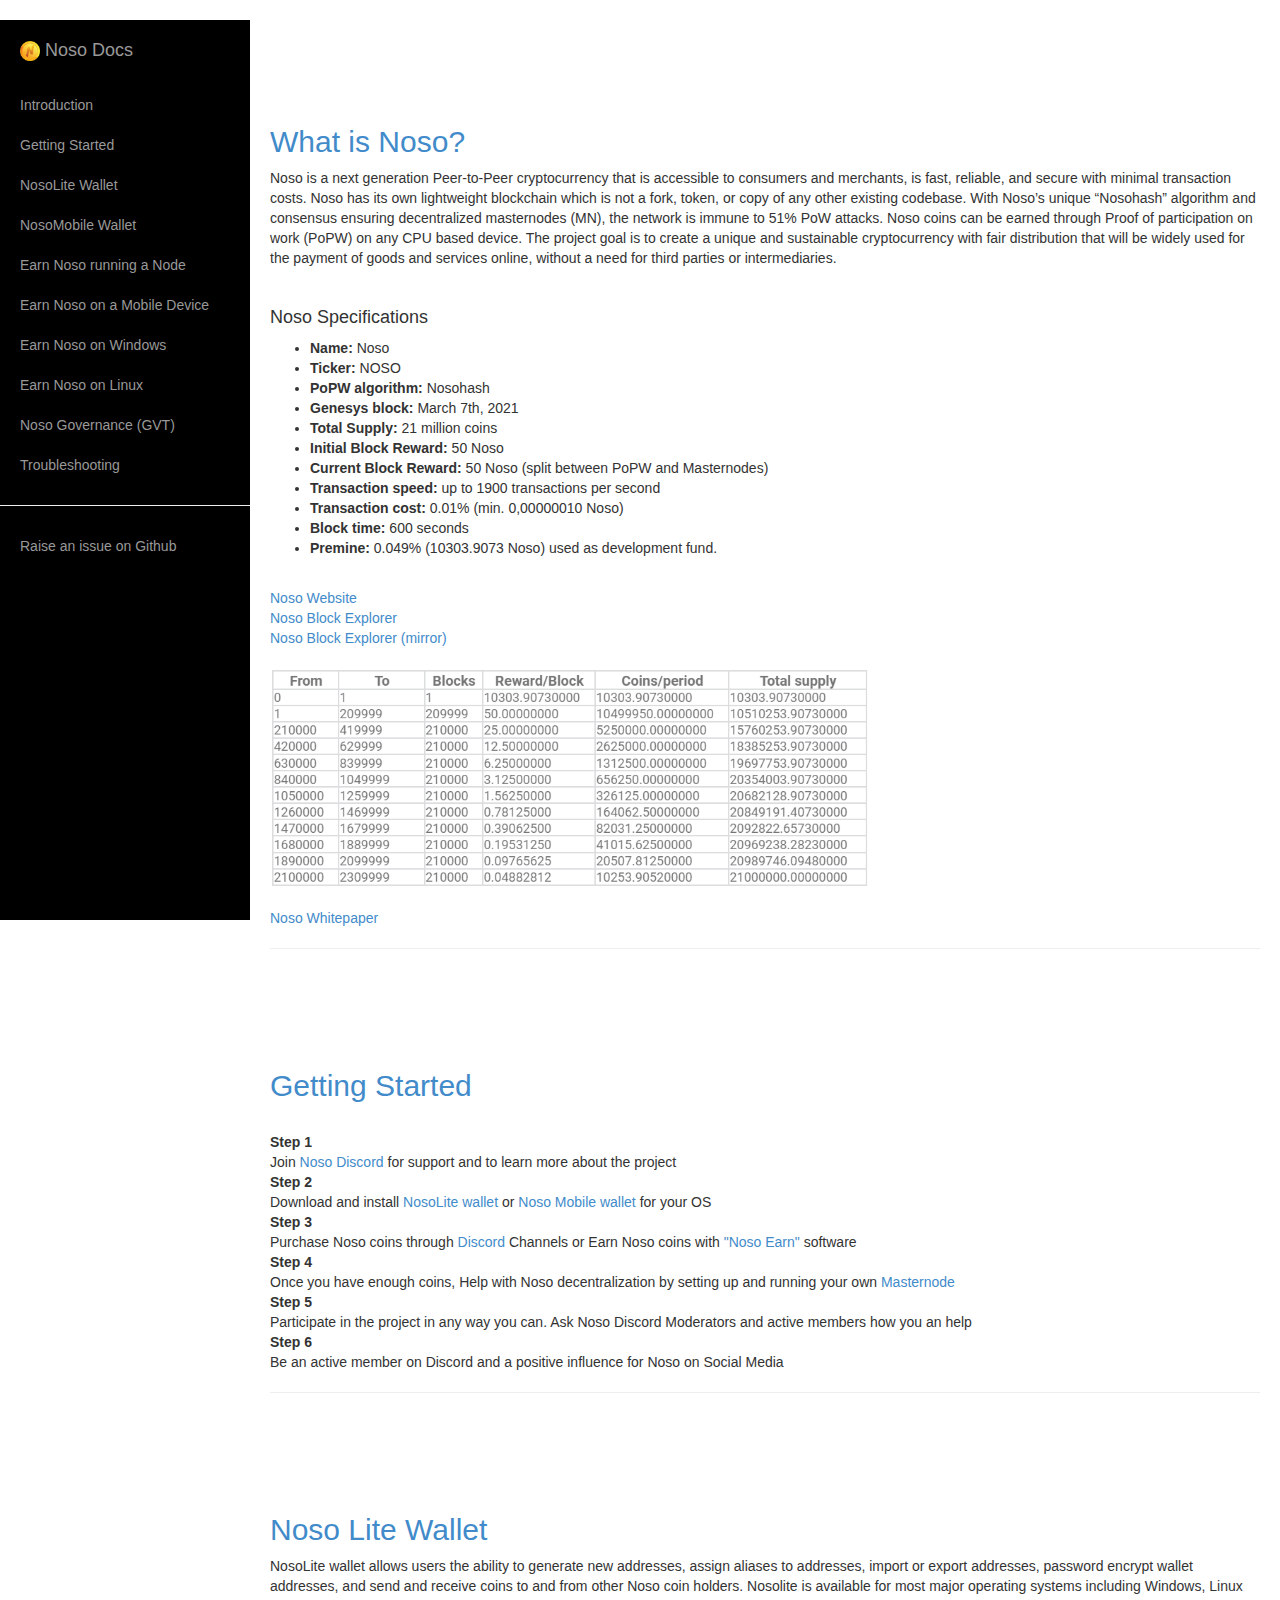
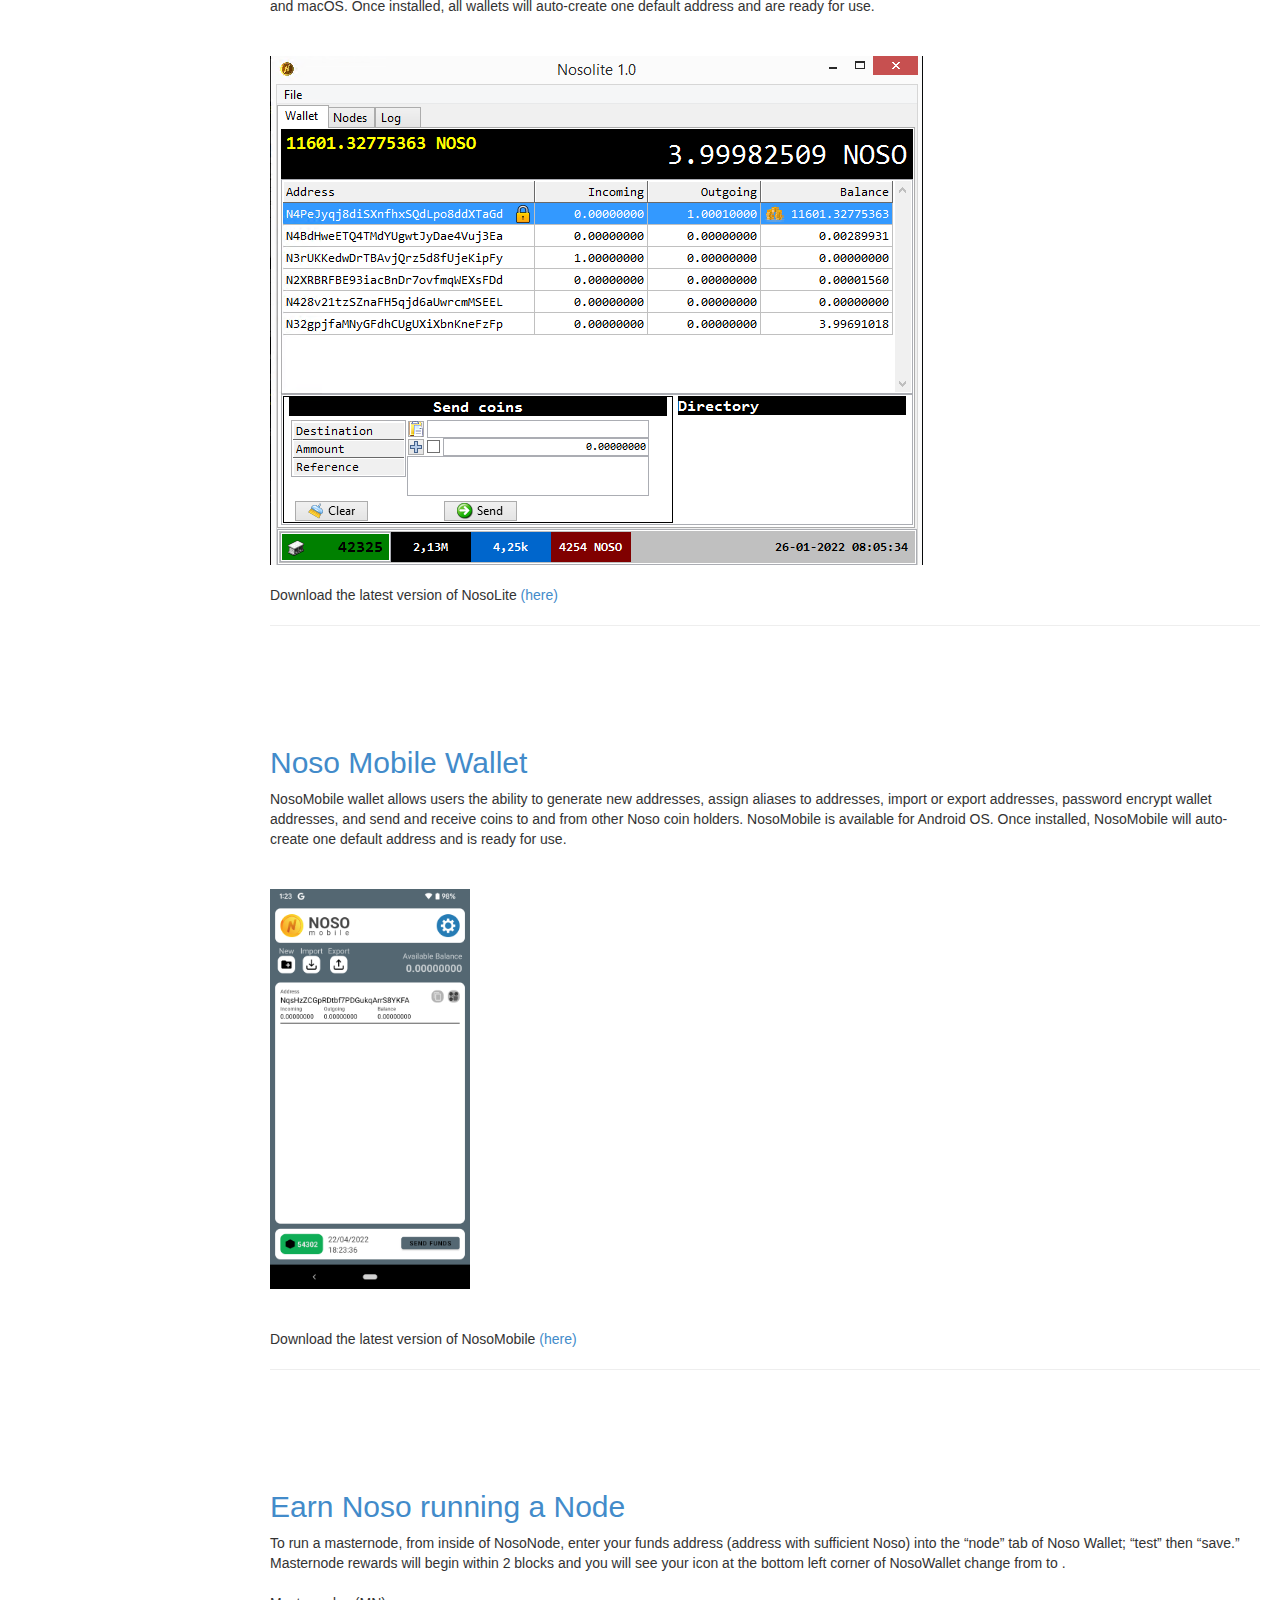
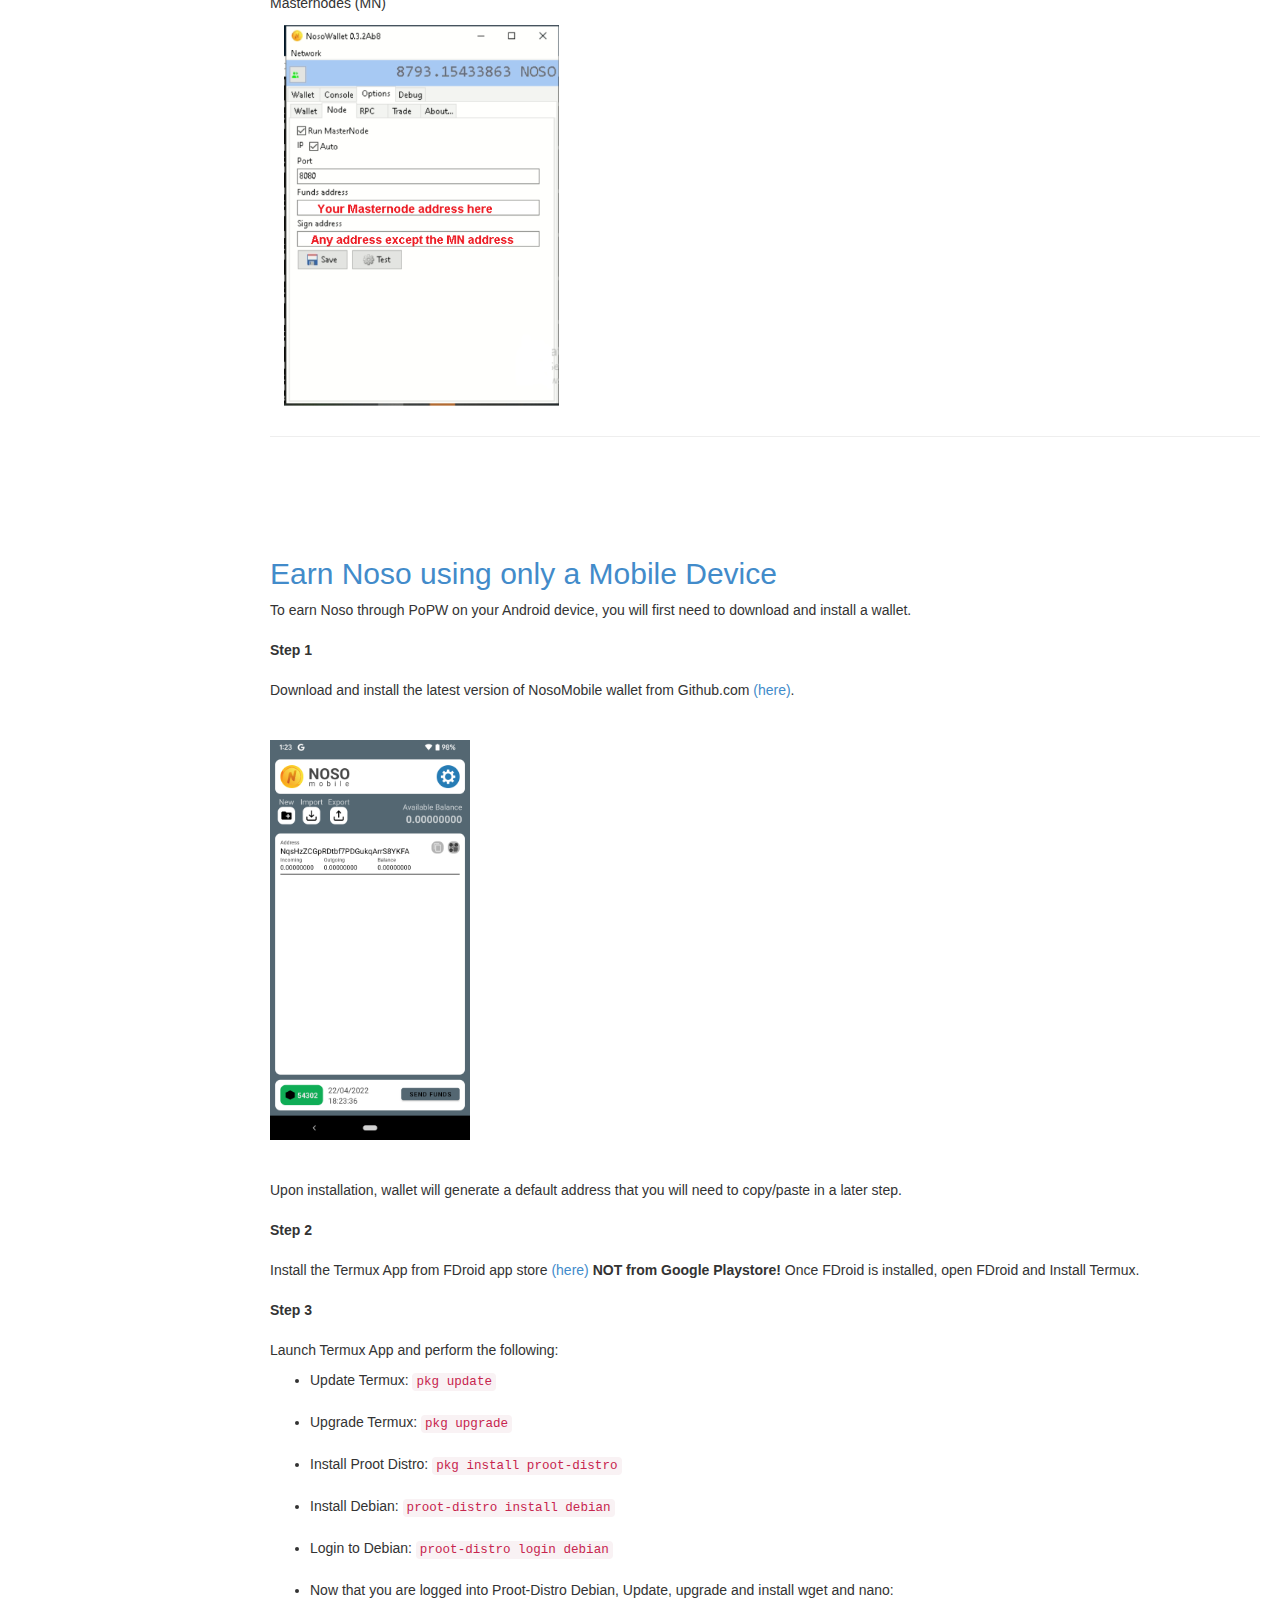
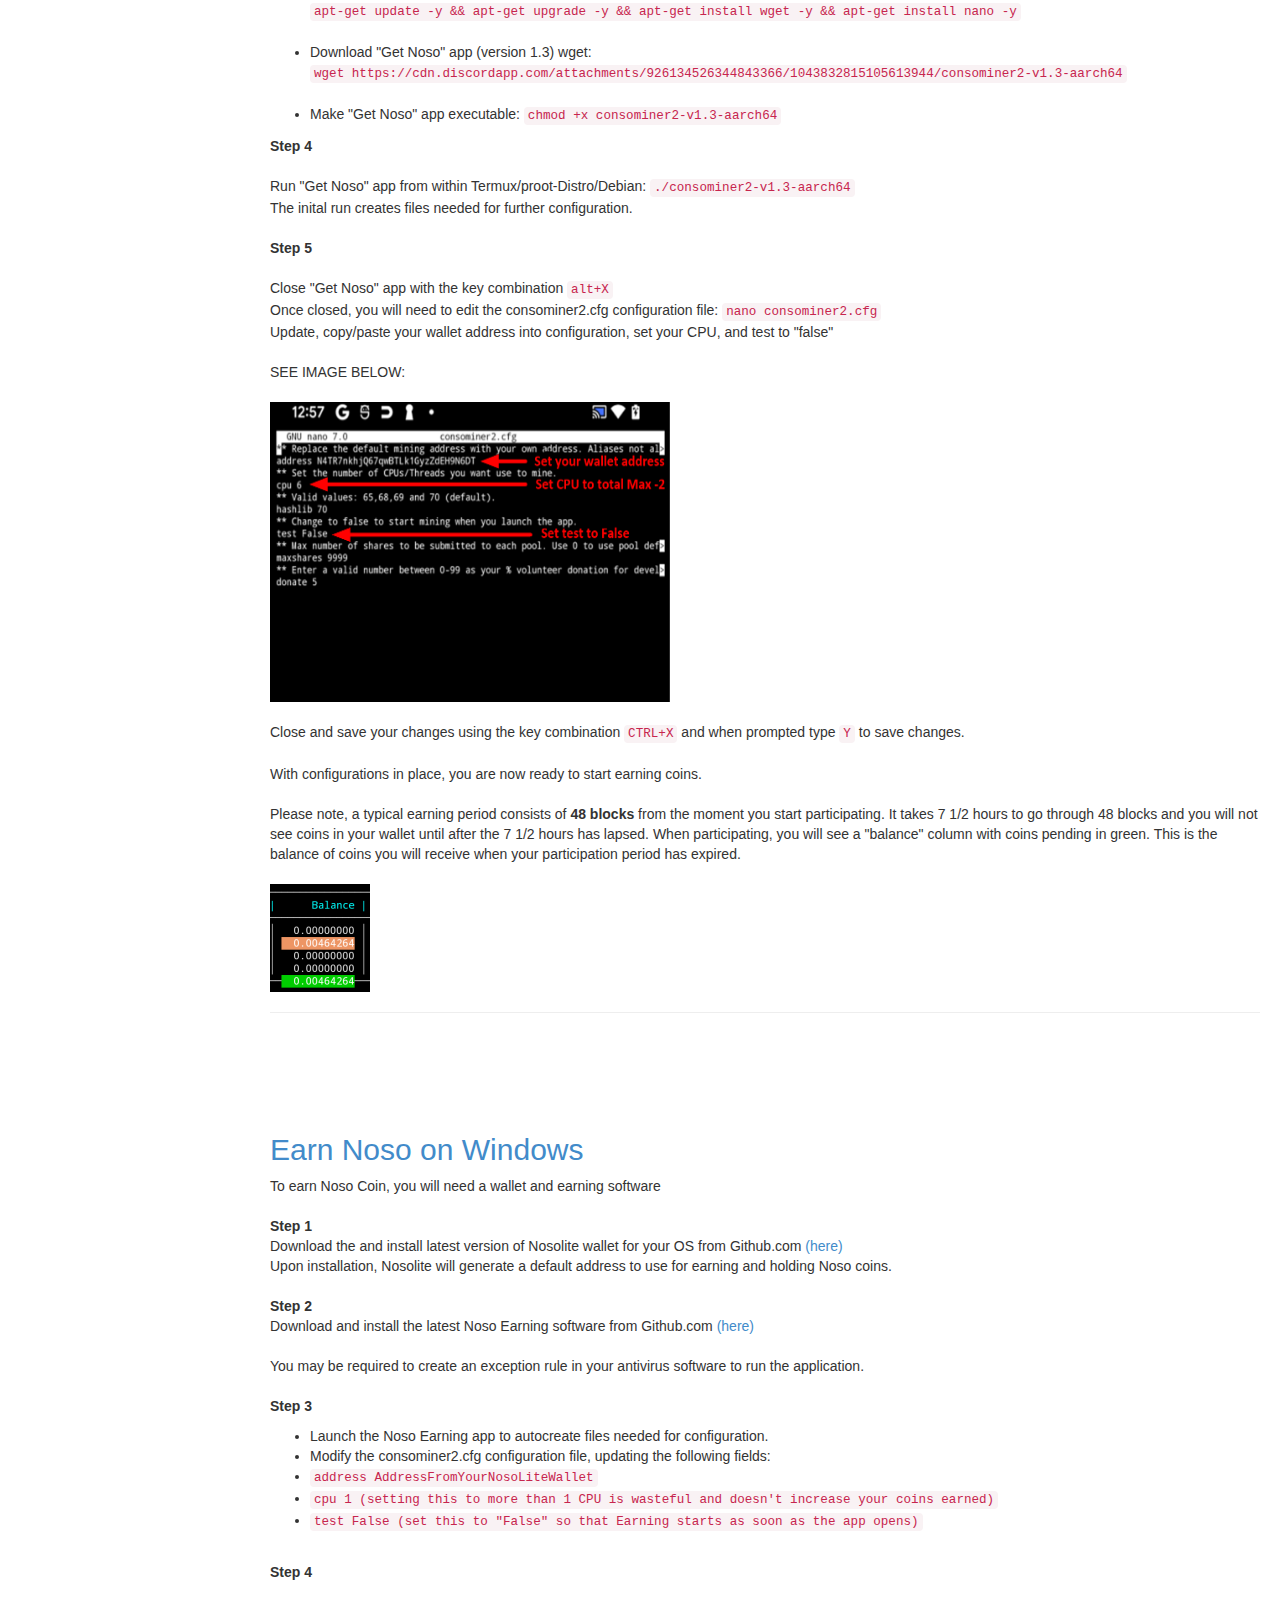
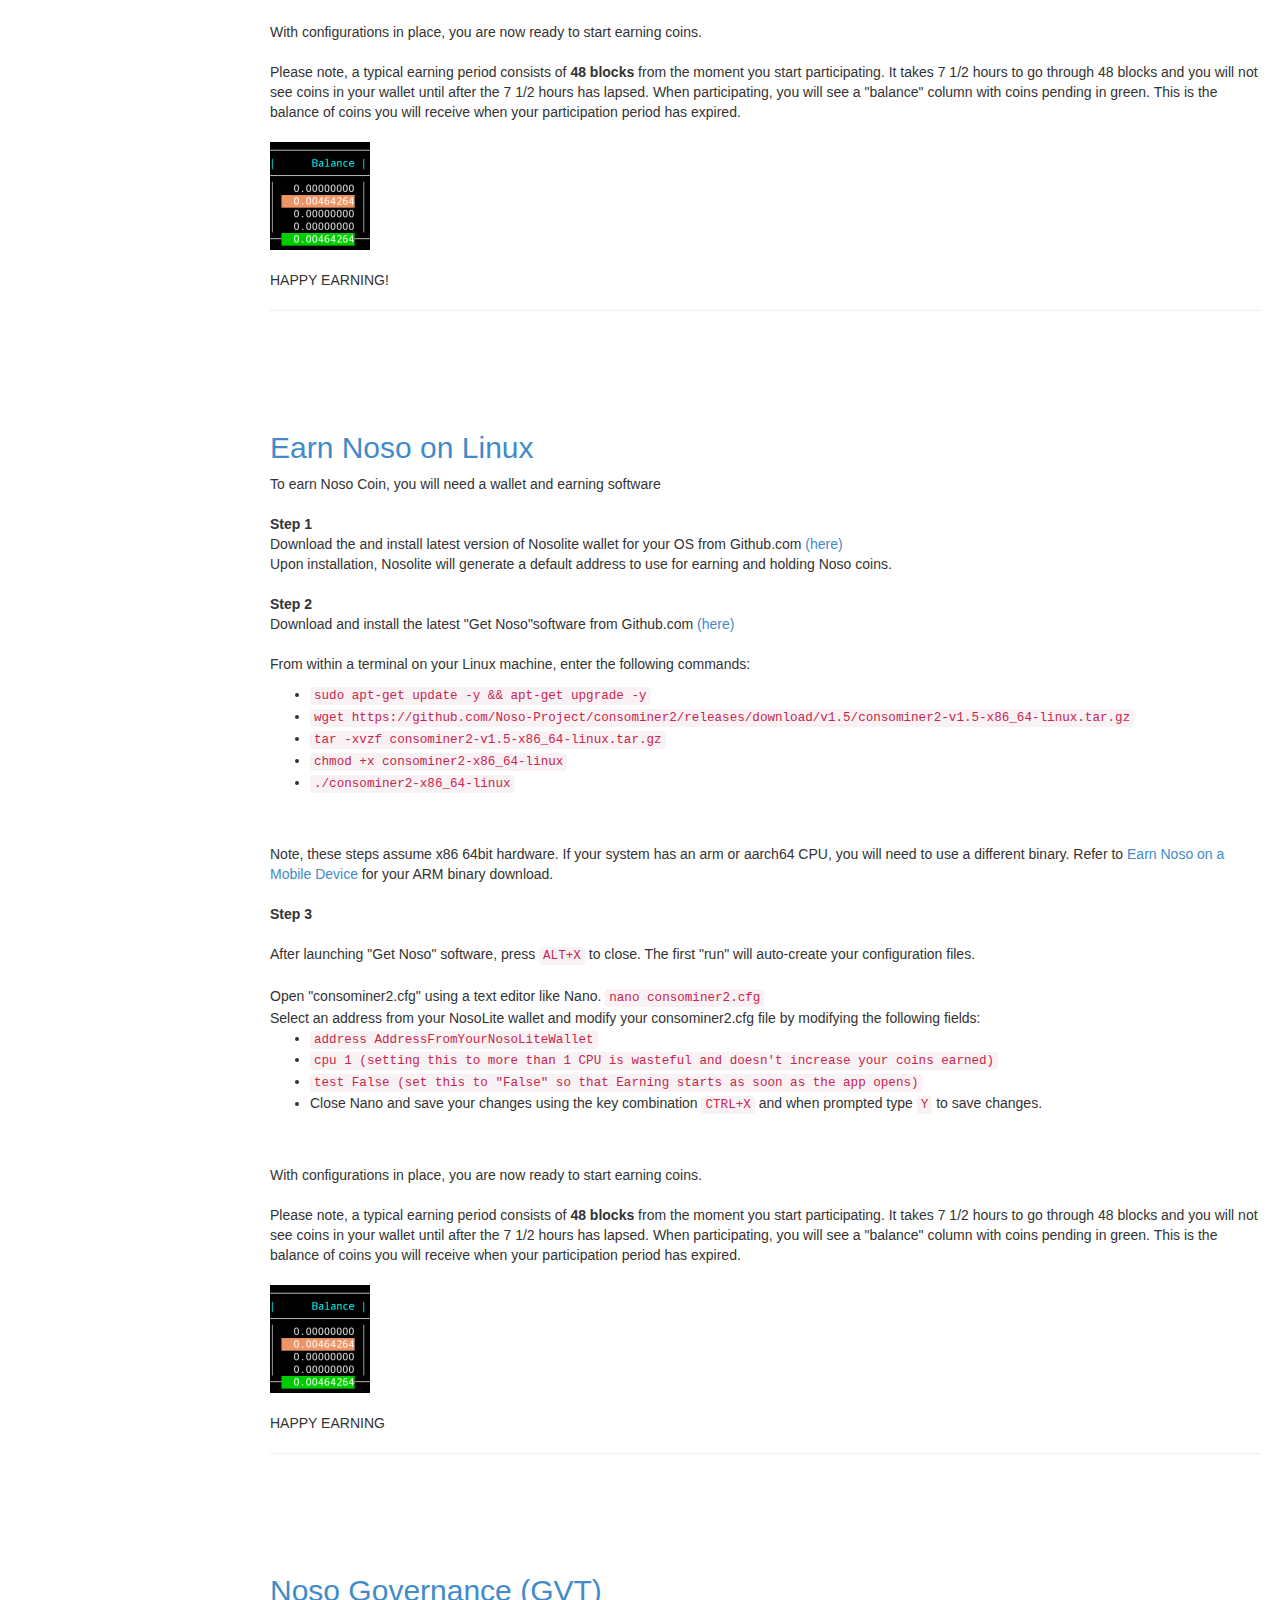
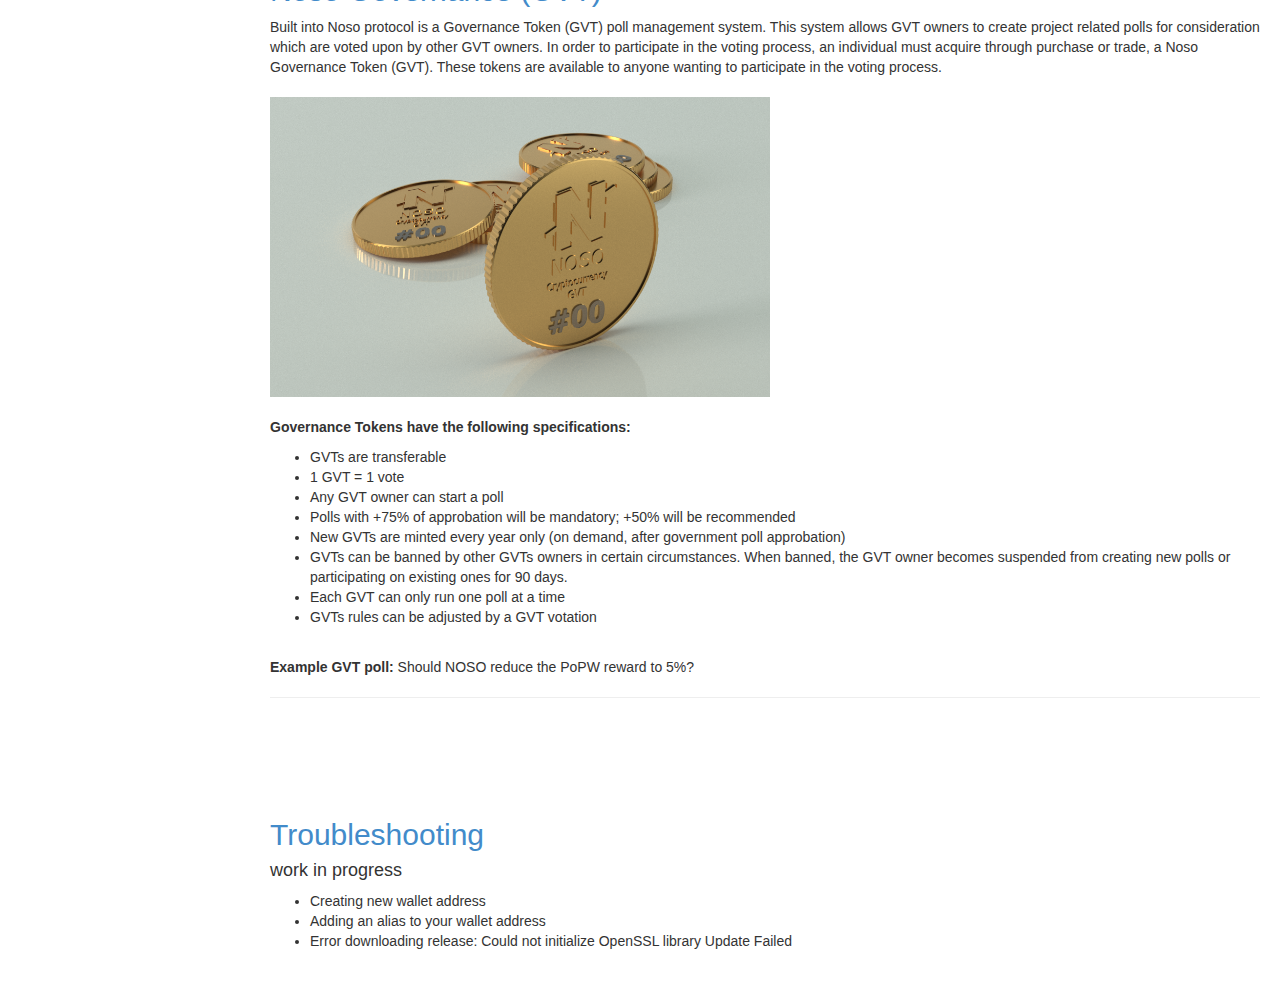
==== index.html @ 263da72f "Update index.html" ====
<!DOCTYPE html>
<html lang="en">
  <head>
    <meta charset="utf-8">
    <meta name="viewport" content="width=device-width, initial-scale=1.0">
    <meta name="description" content="nosodocs">
    <meta name="author" content="gonefishing">

    <title>Noso Docs</title>

    <!-- Bootstrap core CSS -->
    <link href="css/bootstrap.css" rel="stylesheet">

    <!-- Add custom CSS here -->
    <link href="css/simple-sidebar.css" rel="stylesheet">
    <link href="font-awesome/css/font-awesome.min.css" rel="stylesheet">

  </head>

  <body>

    <div id="wrapper">
      <!-- Sidebar -->
      <div id="sidebar-wrapper">
        <ul class="sidebar-nav">
       <!---logo--->
          <li class="sidebar-brand"><a href="#"> <img src="images/nosologo.png" length="20" width="20" alt="NosoLogo">&nbsp;Noso Docs</a></li>
          <li><a href="#introduction">Introduction</a></li>
          <li><a href="#gettingstarted">Getting Started</a></li>
          <li><a href="#nosolitewallet">NosoLite Wallet</a></li>
          <li><a href="#nosomobilewallet">NosoMobile Wallet</a></li>
          <li><a href="#earnmasternode">Earn Noso running a Node</a></li>
          <li><a href="#earnmobile">Earn Noso on a Mobile Device</a></li>
          <li><a href="#earnwindows">Earn Noso on Windows</a></li>
          <li><a href="#earnlinux">Earn Noso on Linux</a></li>
          <li><a href="#gvt">Noso Governance (GVT)</a></li>
          <li><a href="#troubleshooting">Troubleshooting</a></li>
          <li><hr><a href="https://github.com/Noso-Project/noso-website/issues" target="_blank">Raise an issue on Github</a></li>
        </ul>
      </div>

      <!-- Page content -->
      <div id="page-content-wrapper">
        <div class="content-header">
          <h2>
            <a id="menu-toggle" href="#1" class="btn btn-default"><i class="icon-reorder"></i></a>
  	<!--&nbsp;  &nbsp;UNDER CONSTRUCTION  <br>-->
          </h2>

        </div>
        <!-- Keep all page content within the page-content inset div! -->
        <div class="page-content inset">
	<!-- introducton-->
		  <h2>
		<p><a id="introduction">What is Noso?</a>
		</h2>
		  <p>
		Noso is a next generation Peer-to-Peer cryptocurrency that is accessible to consumers and merchants, is fast, reliable, and secure with minimal transaction costs. Noso has its own lightweight blockchain which is not a fork, token, or copy of any other existing codebase. With Noso’s unique “Nosohash” algorithm and consensus ensuring decentralized masternodes (MN), the network is immune to 51% PoW attacks. Noso coins can be earned through Proof of participation on work (PoPW) on any CPU based device. The project goal is to create a unique and sustainable cryptocurrency with fair distribution that will be widely used for the payment of goods and services online, without a need for third parties or intermediaries.
		</p>
		<br>
		<h4>Noso Specifications</h4>
		<p>
		<ul>
		<li><strong>Name: </strong>Noso
		<li><strong>Ticker:</strong> NOSO
		<li><strong>PoPW algorithm:</strong> Nosohash
		<li><strong>Genesys block:</strong> March 7th, 2021
		<li><strong>Total Supply:</strong> 21 million coins
		<li><strong>Initial Block Reward:</strong> 50 Noso
		<li><strong>Current Block Reward:</strong> 50 Noso (split between PoPW and Masternodes)
		<li><strong>Transaction speed: </strong>up to 1900 transactions per second
		<li><strong>Transaction cost: </strong>0.01% (min. 0,00000010 Noso)
		<li><strong>Block time: </strong>600 seconds
		<li><strong>Premine:</strong> 0.049% (10303.9073 Noso) used as development fund.
		</ul>
		<br><a href="https://nosocoin.com/" target="_blank">Noso Website</a>
		<br><a href="http://nosostats.ddns.net:49002/explorer.html" target="_blank">Noso Block Explorer</a>
		<br><a href="http://nosostats2.nosofish.xyz:49002/explorer.html" target="_blank">Noso Block Explorer (mirror)</a>
		<br><br><img src="images/productionschedule.png"  alt="Noso Prod Schedule" width="600">
		<br><br>
		<a href="NOSOPROJECTWHITEPAPER.html" target="_blank">Noso Whitepaper</a>
		<hr>
		</p>

	<!-- Getting Started-->
	<br><br><br><br>
	<p><h2><a id="gettingstarted">Getting Started</a></h2></p>
	<br><strong>Step 1</strong>
	 <br>Join <a href="https://discord.com/invite/wb9AHMp87X" target="_blank">Noso Discord</a> for support and to learn more about the project
	<br><strong>Step 2 </strong>
	<br>Download and install <a href="#nosolitewallet">NosoLite wallet </a> or <a href="#earnmobile">Noso Mobile wallet </a>for your OS
	<br><strong>Step 3 </strong>
	<br>Purchase Noso coins through <a href="https://discord.com/invite/wb9AHMp87X" target="_blank">Discord </a>Channels or Earn Noso coins with <a href="#earnmobile">"Noso Earn"</a> software
	<br><strong>Step 4  </strong>
	<br>Once you have enough coins,  Help with Noso decentralization by setting up and running your own <a href="#earnmasternode">Masternode</a>
	<br><strong>Step 5 </strong>
	<br>Participate in the project in any way you can. Ask Noso Discord Moderators and active members how you an help
	<br><strong>Step 6 </strong>
	<br>Be an active member on Discord and a positive influence for Noso on Social Media
	<hr>
	</p>

	<!-- NosoLite Wallet-->
	<br><br><br><br>
	<p><h2><a id="nosolitewallet">Noso Lite Wallet</a></h2></p>
	<p>NosoLite wallet allows users the ability to generate new addresses, assign aliases to addresses, import or export addresses, password encrypt wallet addresses, and send and receive coins to and from other Noso coin holders.  Nosolite is available for most major operating systems including Windows, Linux and macOS.   Once installed, all wallets will auto-create one default address and are ready for use. 
	<br><br><br>
	<img src=images/nosolite.png>
	<br><br>
	Download the latest version of NosoLite <a href="https://github.com/Noso-Project/NosoLite/releases"  target="_blank">(here)</a>
	<hr>
	</p>

	<!-- Noso Mobile Wallet-->
	<br><br><br><br>
	<p><h2><a id="nosomobilewallet">Noso Mobile Wallet</a></h2></p>
	<p>NosoMobile wallet allows users the ability to generate new addresses, assign aliases to addresses, import or export addresses, password encrypt wallet addresses, and send and receive coins to and from other Noso coin holders.  NosoMobile is available for Android OS.   Once installed, NosoMobile will auto-create one default address and is ready for use.
	<br><br><br>
	<img src=images/nosomobile.png  alt="Noso Mobile Wallet" width="200" height="400">
	<br><br><br>
	Download the latest version of NosoMobile <a href="https://github.com/Noso-Project/NosoWallet-Android/releases"  target="_blank">(here)</a>
	<hr>
	</p>
	<!-- Earn Noso running a Node-->
	<br><br><br><br>
	<p><h2><a id="earnmasternode">Earn Noso running a Node</a></h2></p>
	<p> To run a masternode, from inside of NosoNode, enter your funds address (address with sufficient Noso) into the “node” tab of Noso Wallet; “test” then “save.” Masternode rewards will begin within 2 blocks and you will see your icon at the bottom left corner of NosoWallet change from   to .  
	<br>
	<br>Masternodes (MN)
	<br>
	<img src="images/nosonode2.png" alt="Noso Node" width="300">
	<hr>
	</p>


	<!-- Earn Noso on a Mobile Device-->
	<br><br><br><br>
	<p><h2><a id="earnmobile">Earn Noso using only a Mobile Device</a></h2></p>
	 <p> To earn Noso through PoPW on your Android device, you will first need to download and install a wallet.
	<br><br><strong>Step 1</strong><br><br>
	
	Download and install the latest version of NosoMobile wallet from Github.com <a href="https://github.com/Noso-Project/NosoWallet-Android/releases" target="_blank">(here)</a>.
	<br><br><br>
	<img src=images/nosomobile.png  alt="Noso Mobile Wallet" width="200" height="400">
	<br><br><br>
	Upon installation, wallet will generate a default address that you will need to copy/paste in a later step. 
	<br><br><strong>Step 2</strong><br><br>
	Install the Termux App from FDroid app store <a href="https://f-droid.org/F-Droid.apk" target="_blank">(here)</a><strong> NOT from Google Playstore!</strong> Once FDroid is installed, open FDroid and Install Termux. 
	<br><br><strong>Step 3</strong><br><br>
	Launch Termux App and perform the following:
	<ul>
	
	
	<li> Update Termux: <code>pkg update</code>
	<br><br>
	<li>Upgrade Termux:  <code>pkg upgrade</code>
	<br><br>
	<li> Install Proot Distro:  <code>pkg install proot-distro</code>
	<br><br>
	<li>Install Debian:  <code>proot-distro install debian</code>
	<br><br>
	<li> Login to Debian:  <code>proot-distro login debian</code>
	<br><br>
	<li> Now that you are logged into Proot-Distro Debian, Update, upgrade and install wget and nano:  <code>apt-get update -y && apt-get upgrade -y && apt-get install wget -y && apt-get install nano -y </code>
	<br><br>
	<li> Download  "Get Noso" app (version 1.3) wget:  <code>wget https://cdn.discordapp.com/attachments/926134526344843366/1043832815105613944/consominer2-v1.3-aarch64 </code>
	<br><br>
	<li> Make "Get Noso" app executable:  <code>chmod +x consominer2-v1.3-aarch64</code>
	</ul>
	<strong>Step 4</strong><br><br>
	Run "Get Noso" app from within Termux/proot-Distro/Debian:  <code> ./consominer2-v1.3-aarch64 </code>
	<br>
	The inital run creates files needed for further configuration.
	<br><br>
	<strong>Step 5</strong><br><br>
	Close "Get Noso" app with the key combination <code> alt+X </code>
	<br>
	Once closed, you will need to edit the consominer2.cfg  configuration file: <code> nano consominer2.cfg</code>
	<br>Update, copy/paste your wallet address into configuration, set your CPU, and test to "false" 
	<br><br>SEE IMAGE BELOW:
	<br><br>
	<img src="images/consominercfg.png" alt="Noso Mobile Wallet config" width="400" height="300">
	<br><br>
	Close and save your changes using the key combination <code> CTRL+X</code> and when prompted type <code>Y</code> to save changes.
	<br><br>With configurations in place, you are now ready to start earning coins.  
	<br><br>
	Please note, a typical earning period consists of <strong> 48 blocks </strong> from the moment you start participating. It takes 7 1/2 hours to go through 48 blocks and you will not see coins in your wallet until after the 7 1/2 hours has lapsed. When participating, you will see a "balance" column with coins pending in green. This is the balance of coins you will receive when your participation period has expired. 
	<br><br>
	<img src="images/consominerbal.png"> 
	<hr>
	</p>



	<!-- Earn Noso on Windows-->
	<br><br><br><br>
	<p><h2><a id="earnwindows">Earn Noso on Windows</a></h2></p>
	 <p>To earn Noso Coin, you will need a wallet and earning software
	<br><br>
	<strong>Step 1</strong>
	<br>
	Download the and install latest version of Nosolite wallet for your OS from Github.com <a href="https://github.com/Noso-Project/NosoLite/releases" target="_blank">(here)</A>
	<br>
	Upon installation, Nosolite will generate a default address to use for earning and holding Noso coins. 
	<br><br>
	<strong>Step 2</strong>
	<br>
	Download and install the latest Noso Earning software from Github.com <a href="https://github.com/Noso-Project/consominer2/releases" target="_blank">(here)</a>
	<br><br>
	You may be required to create an exception rule in your antivirus software to run the application.
	<br><br>
	<strong>Step 3</strong>
	<br>
	<ul>
	<li>Launch the Noso Earning app to autocreate files needed for configuration.
	<li>Modify the consominer2.cfg configuration file, updating the following fields:
	<li><code>address AddressFromYourNosoLiteWallet
	<li>cpu 1 (setting this to more than 1 CPU is wasteful and doesn't increase your coins earned)
	<li>test False (set this to "False" so that Earning starts as soon as the app opens)</code>
	</ul>
	<br>	
	<strong>Step 4</strong>
	<br>
	<br><br>With configurations in place, you are now ready to start earning coins.  
	<br><br>
	Please note, a typical earning period consists of <strong> 48 blocks </strong> from the moment you start participating. It takes 7 1/2 hours to go through 48 blocks and you will not see coins in your wallet until after the 7 1/2 hours has lapsed. When participating, you will see a "balance" column with coins pending in green. This is the balance of coins you will receive when your participation period has expired. 
	<br><br>
	<img src="images/consominerbal.png"> 
	<br><br>
	HAPPY EARNING!
	<hr>
	</p>
	

	<!-- Earn Noso on Linux-->
	<br><br><br><br>
	<p><h2><a id="earnlinux">Earn Noso on Linux</a></h2></p>
	 <p>To earn Noso Coin, you will need a wallet and earning software
	<br><br>
	<strong>Step 1</strong>
	<br>
	Download the and install latest version of Nosolite wallet for your OS from Github.com <a href="https://github.com/Noso-Project/NosoLite/releases" target="_blank">(here)</a>
	<br>
	Upon installation, Nosolite will generate a default address to use for earning and holding Noso coins. 
	<br><br>
	<strong>Step 2</strong>
	<br>
	Download and install the latest "Get Noso"software from Github.com <a href="https://github.com/Noso-Project/consominer2/releases" target="_blank">(here)</a>
	<br><br>
	
	From within a terminal on your Linux machine, enter the following commands:
	<br>
	<ul>
	<li><code>sudo apt-get update -y && apt-get upgrade -y</code>
	<li><code>wget https://github.com/Noso-Project/consominer2/releases/download/v1.5/consominer2-v1.5-x86_64-linux.tar.gz</code>
	<li><code>tar -xvzf consominer2-v1.5-x86_64-linux.tar.gz</code>
	<li><code>chmod +x consominer2-x86_64-linux</code>
	<li><code>./consominer2-x86_64-linux</code>
	</ul>
	<br><br>
	Note, these steps assume x86 64bit hardware. If your system has an arm or aarch64 CPU, you will need to use a different binary.  Refer to <a href="#earnmobile">Earn Noso on a Mobile Device</a> for your ARM binary download.
	<br><br>
	<strong>Step 3</strong>
	<br><br>
	After launching "Get Noso" software, press <code>ALT+X</code> to close.  The first "run" will auto-create your configuration files.
	<br><br>
	Open "consominer2.cfg" using a text editor like Nano.  <code> nano consominer2.cfg</code>
	<br>
	Select an address from your NosoLite wallet and modify your consominer2.cfg file by modifying the following fields:
	<br>
	<ul>
	<li><code>address AddressFromYourNosoLiteWallet
	<li>cpu 1 (setting this to more than 1 CPU is wasteful and doesn't increase your coins earned)
	<li>test False (set this to "False" so that Earning starts as soon as the app opens)</code>
	<li> Close Nano and save your changes using the key combination <code> CTRL+X</code> and when prompted type <code>Y</code> to save changes.
	</ul>
	<br><br>With configurations in place, you are now ready to start earning coins.  
	<br><br>
	Please note, a typical earning period consists of <strong> 48 blocks </strong> from the moment you start participating. It takes 7 1/2 hours to go through 48 blocks and you will not see coins in your wallet until after the 7 1/2 hours has lapsed. When participating, you will see a "balance" column with coins pending in green. This is the balance of coins you will receive when your participation period has expired. 
	<br><br>
	<img src="images/consominerbal.png"> 
	<br><br>
	HAPPY EARNING
	<hr>
	</p>



	<!-- Noso Governance (GVT)-->
	<br><br><br><br>
	<p><h2><a id="gvt">Noso Governance (GVT)</a></h2></p>
	  <p>Built into Noso protocol is a Governance Token (GVT) poll management system. This system allows GVT owners to create project related polls for consideration which are voted upon by other GVT owners. In order to participate in the voting process, an individual must acquire through purchase or trade, a Noso Governance Token (GVT). These tokens are available to anyone wanting to participate in the voting process.
	<br><br>
	<img src="images/gvt1.png" alt="GVT coins" width="500" height="300">
	<br><br>
	<strong>Governance Tokens have the following specifications:</strong>
	<ul>
	<li>GVTs are transferable
	<li>1 GVT = 1 vote
	<li> Any GVT owner can start a poll
	<li>Polls with +75% of approbation will be mandatory; +50% will be recommended
	<li>New GVTs are minted every year only (on demand, after government poll approbation)
	<li>GVTs can be banned by other GVTs owners in certain circumstances.  When banned, the GVT owner becomes suspended from creating new polls or participating on existing ones for 90 days.
	<li> Each GVT can only run one poll at a time
	<li>GVTs rules can be adjusted by a GVT votation
	</ul>
	<br>
	<strong>Example GVT poll:</strong>  Should NOSO reduce the PoPW reward to 5%?
	<br>
	<hr>
	</p> 
 
	<!-- Troubleshooting-->
	<br><br><br><br>
	<p><h2><a id="troubleshooting">Troubleshooting </a></h2></p>
	<h4>work in progress</h4>
	<ul>
	<li>Creating new wallet address
	<li>Adding an alias to your wallet address
	<li> Error downloading release: Could not initialize OpenSSL library Update Failed

	</ul>


     </p>
        </div>
      </div>
      
    </div>
	
    <!-- JavaScript -->
    <script src="js/jquery-1.10.2.js"></script>
    <script src="js/bootstrap.js"></script>


    <!-- Custom JavaScript for the Menu Toggle -->
    <script>
    $("#menu-toggle").click(function(e) {
        e.preventDefault();
        $("#wrapper").toggleClass("active");
    });
    </script>
  </body>
</html>
---- css/simple-sidebar.css ----
#wrapper {
  padding-left: 250px;
  transition: all 0.4s ease 0s;
}

#sidebar-wrapper {
  margin-left: -250px;
  left: 250px;
  width: 250px;
  background: #000;
  position: fixed;
  height: 100%;
  overflow-y: auto;
  z-index: 1000;
  transition: all 0.4s ease 0s;
}

#page-content-wrapper {
  width: 100%;
}

.sidebar-nav {
  position: absolute;
  top: 0;
  width: 250px;
  list-style: none;
  margin: 0;
  padding: 0;
}

.sidebar-nav li {
  line-height: 40px;
  text-indent: 20px;
}

.sidebar-nav li a {
  color: #999999;
  display: block;
  text-decoration: none;
}

.sidebar-nav li a:hover {
  color: #fff;
  background: rgba(255,255,255,0.2);
  text-decoration: none;
}

.sidebar-nav li a:active,
.sidebar-nav li a:focus {
  text-decoration: none;
}

.sidebar-nav > .sidebar-brand {
  height: 65px;
  line-height: 60px;
  font-size: 18px;
}

.sidebar-nav > .sidebar-brand a {
  color: #999999;
}

.sidebar-nav > .sidebar-brand a:hover {
  color: #fff;
  background: none;
}

.content-header {
  height: 65px;
  line-height: 65px;
}

.content-header h1 {
  margin: 0;
  margin-left: 20px;
  line-height: 65px;
  display: inline-block;
}

#menu-toggle {
  display: none;
}

.inset {
  padding: 20px;
}

@media (max-width:767px) {

#wrapper {
  padding-left: 0;
}

#sidebar-wrapper {
  left: 0;
}

#wrapper.active {
  position: relative;
  left: 250px;
}

#wrapper.active #sidebar-wrapper {
  left: 250px;
  width: 250px;
  transition: all 0.4s ease 0s;
}

#menu-toggle {
  display: inline-block;
}

.inset {
  padding: 15px;
}

}
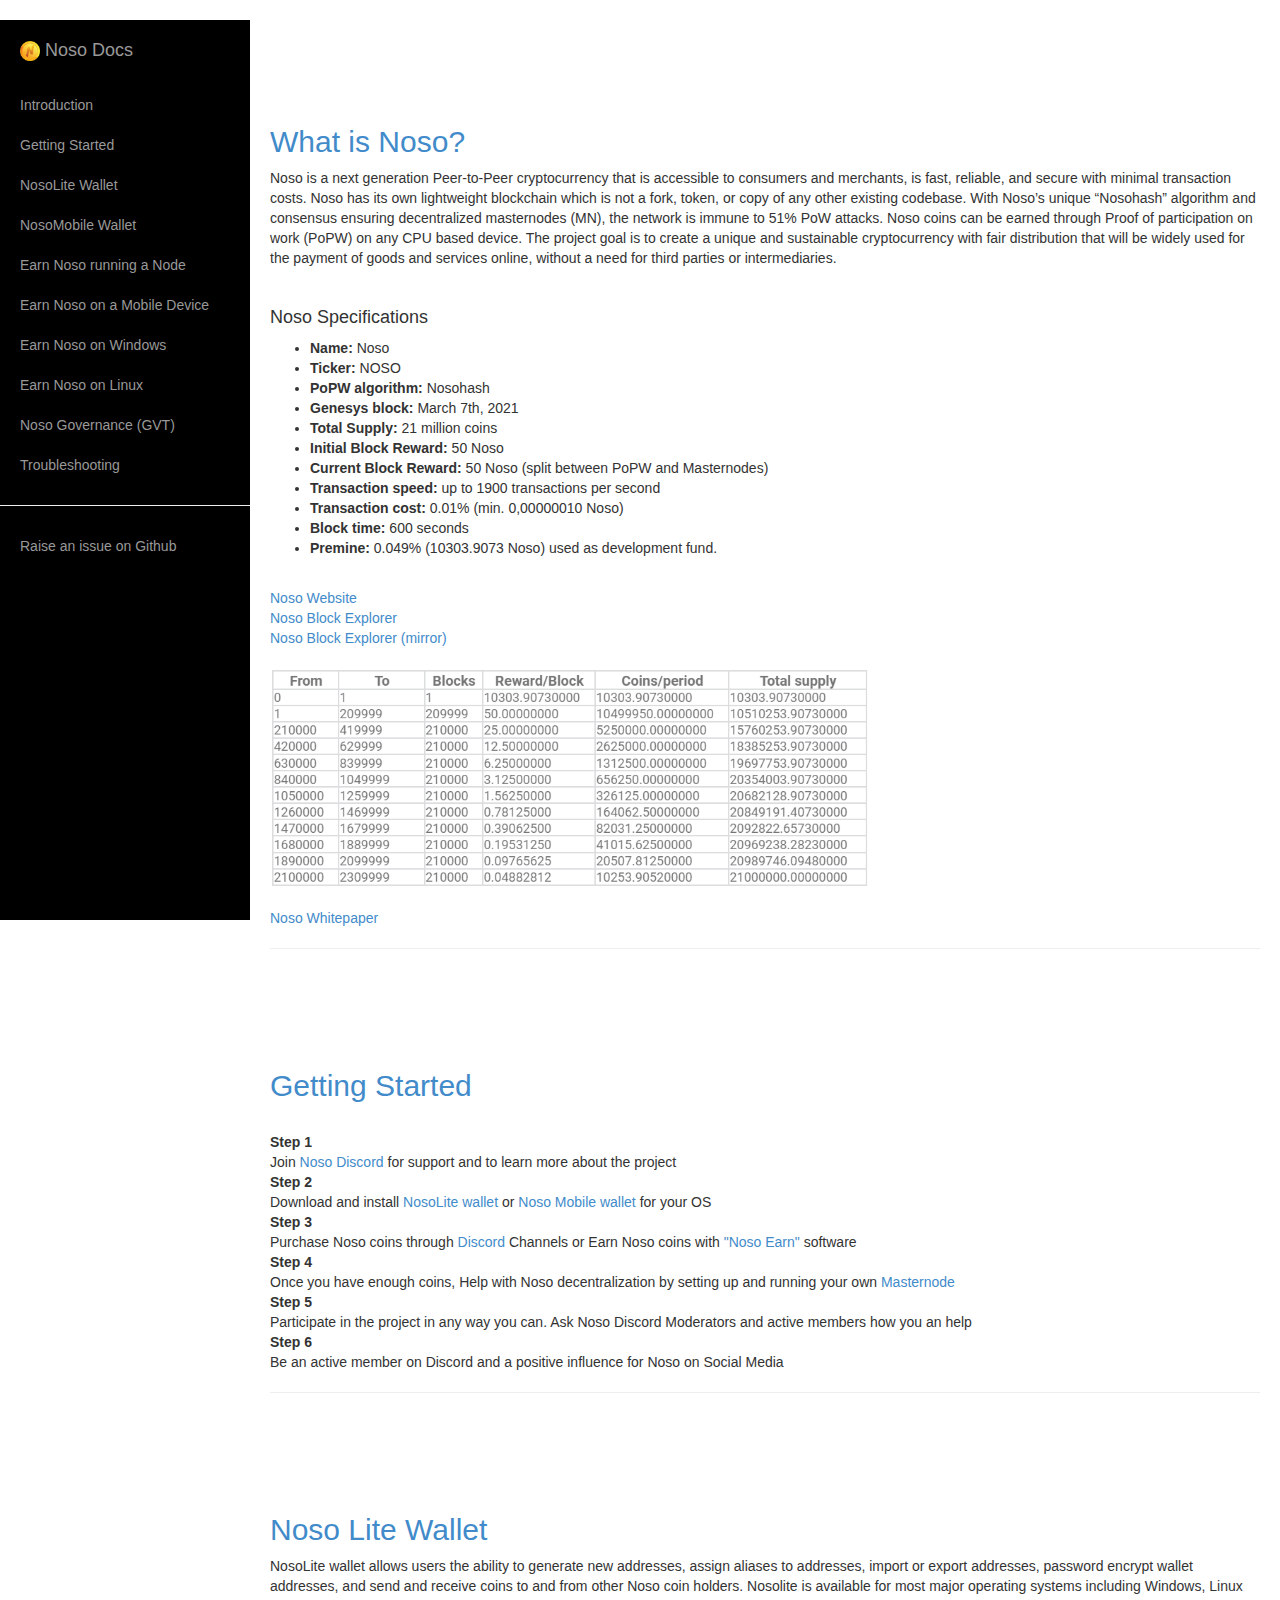
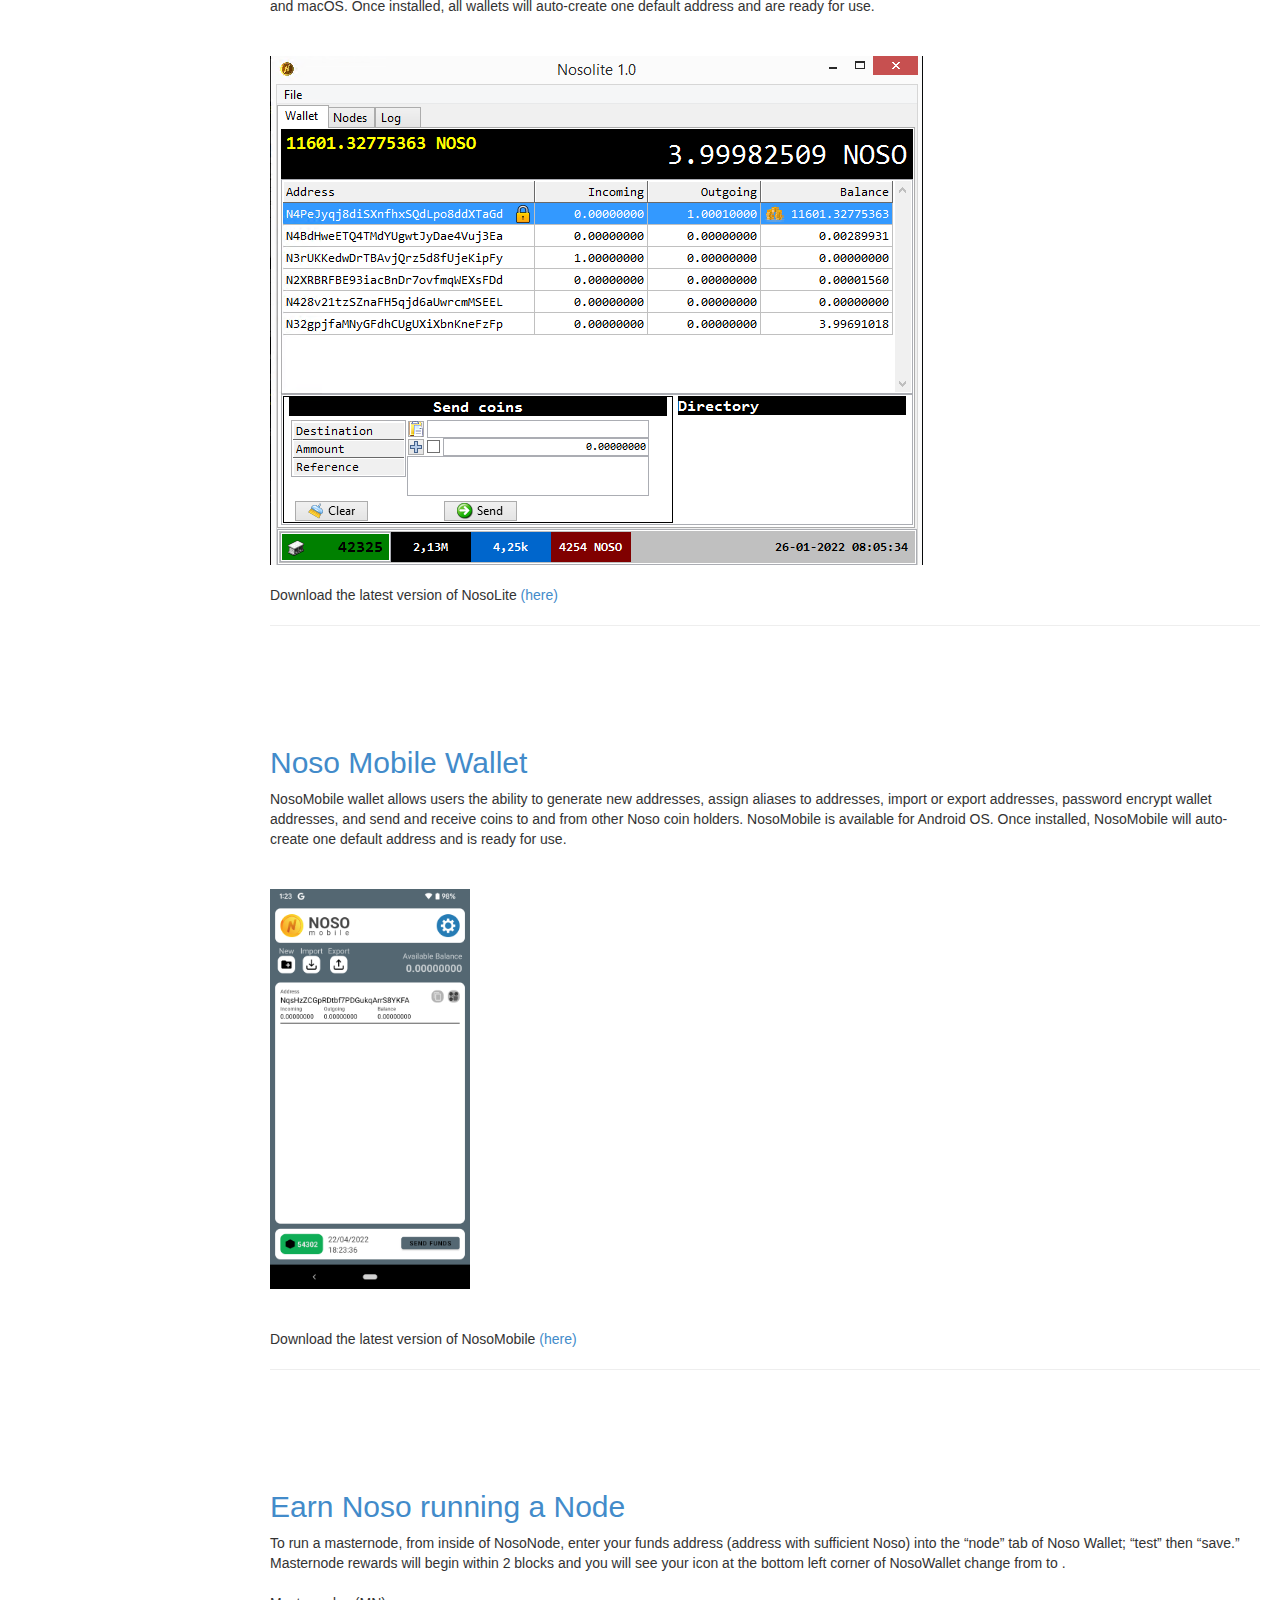
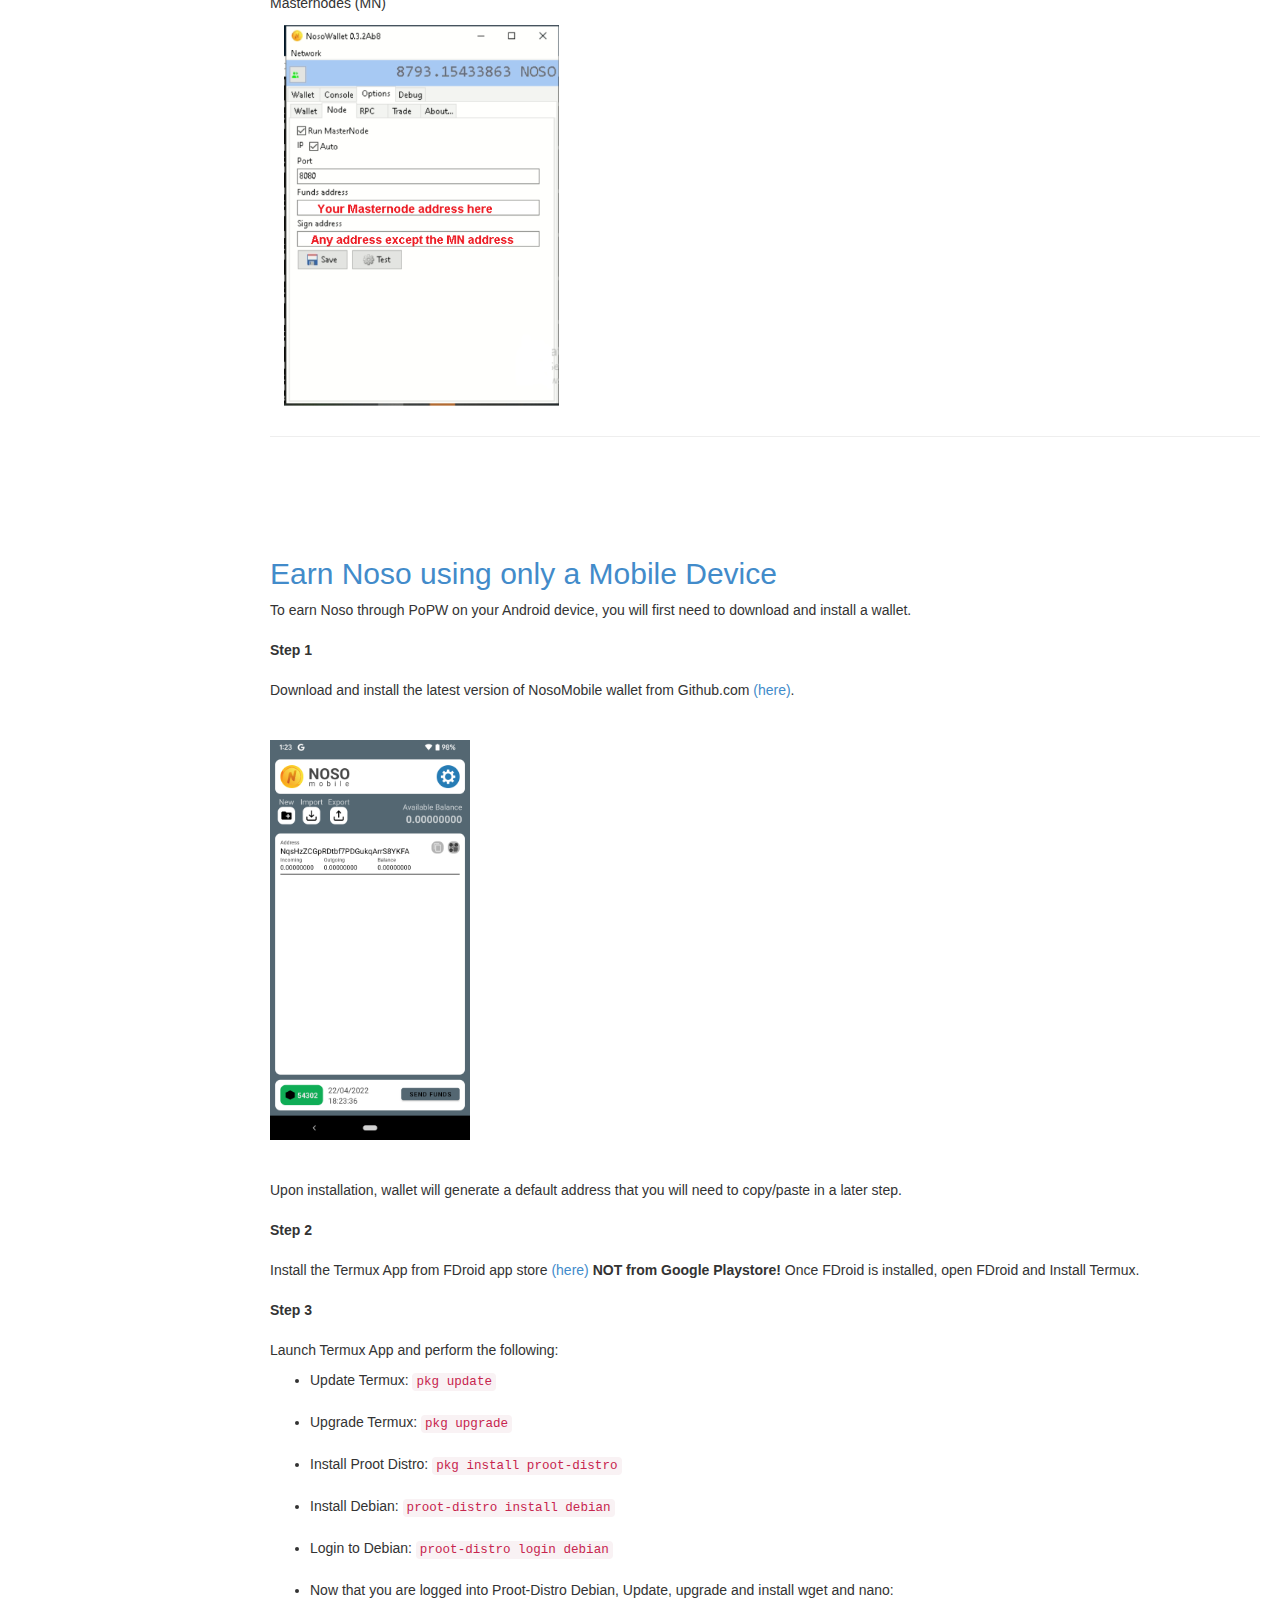
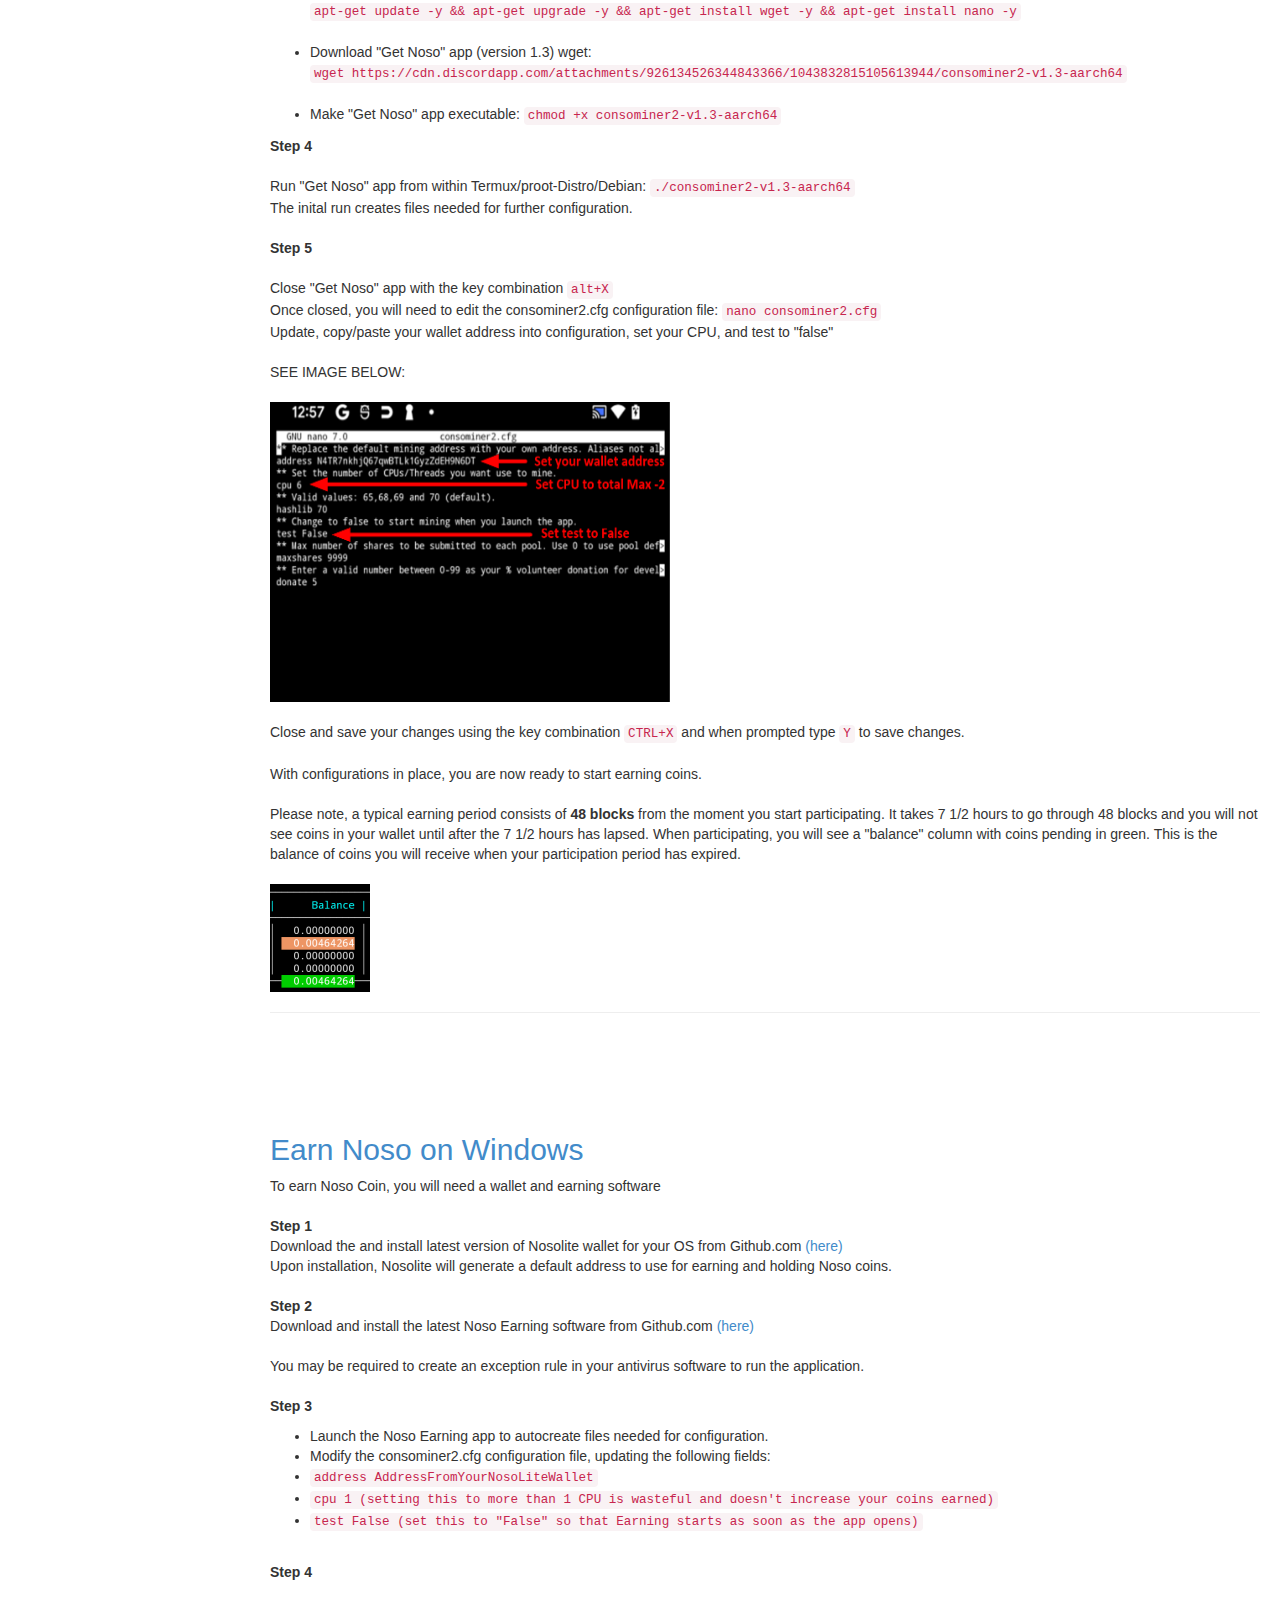
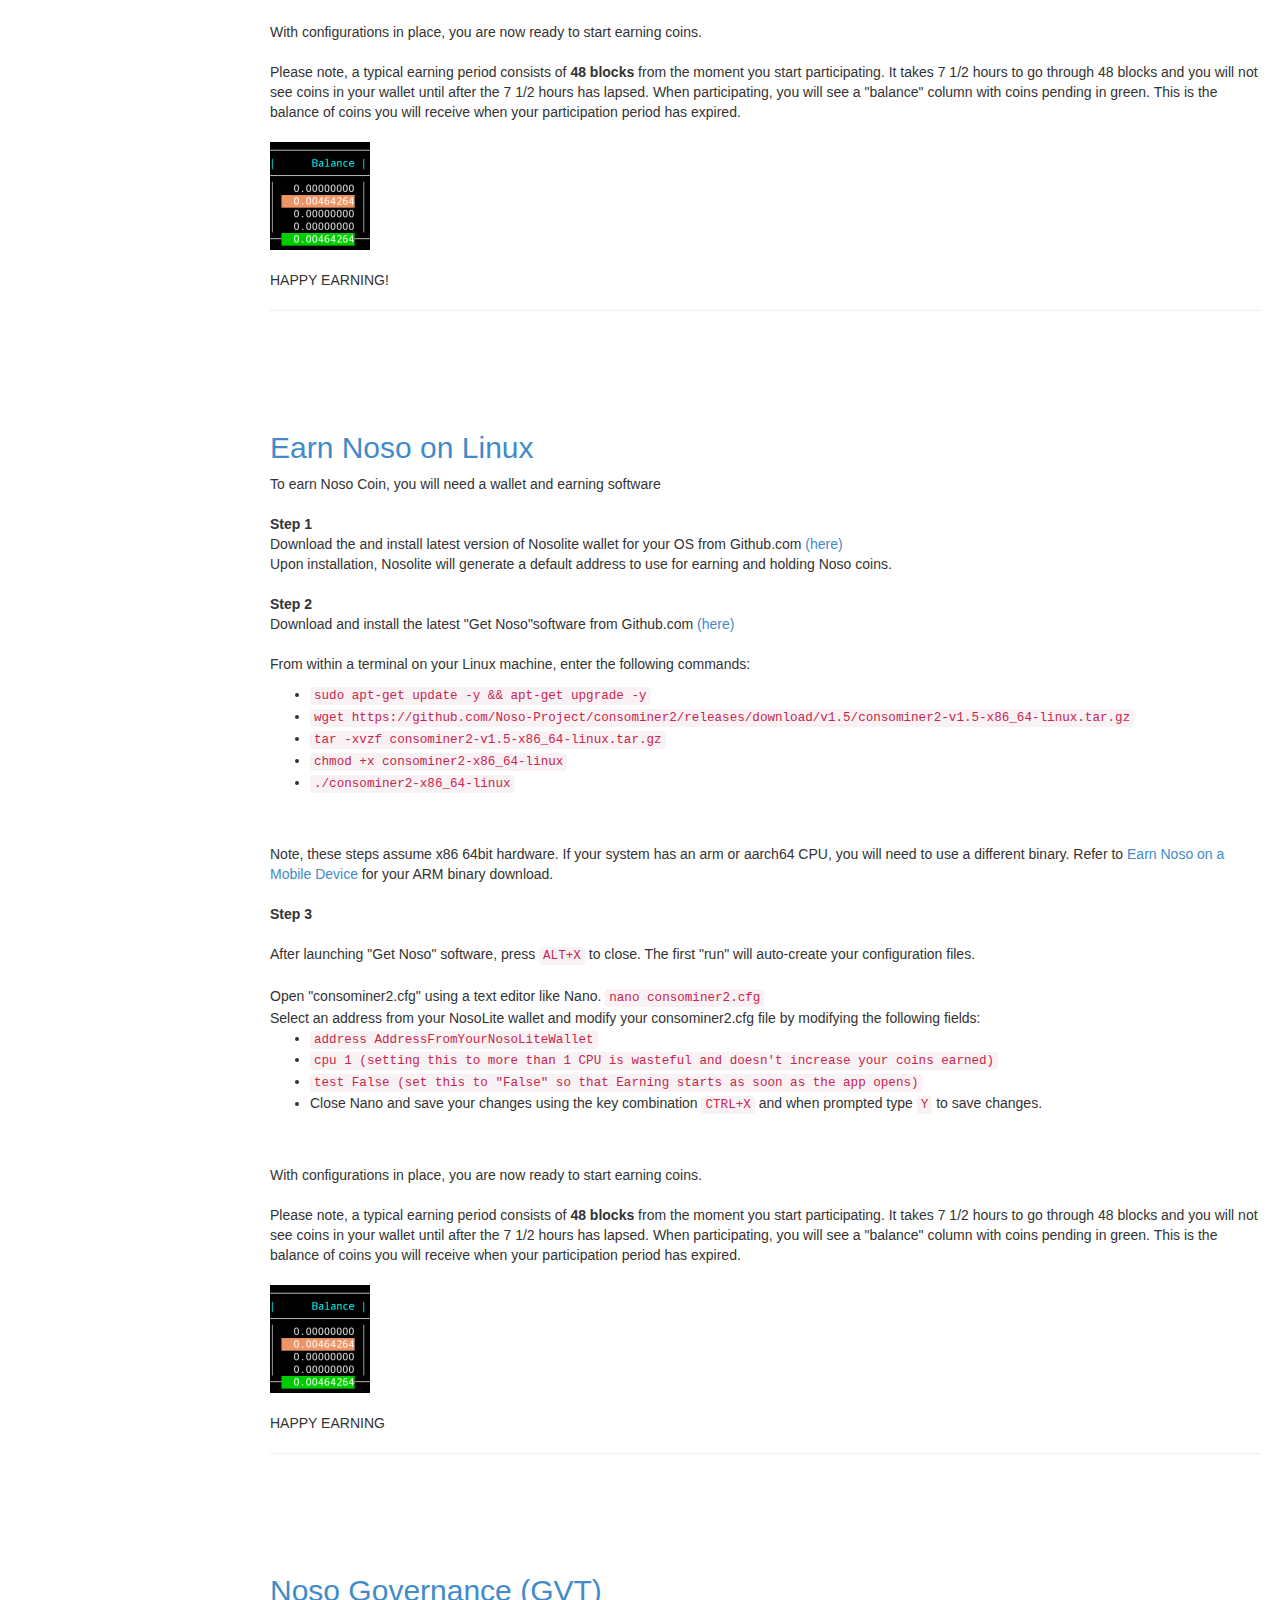
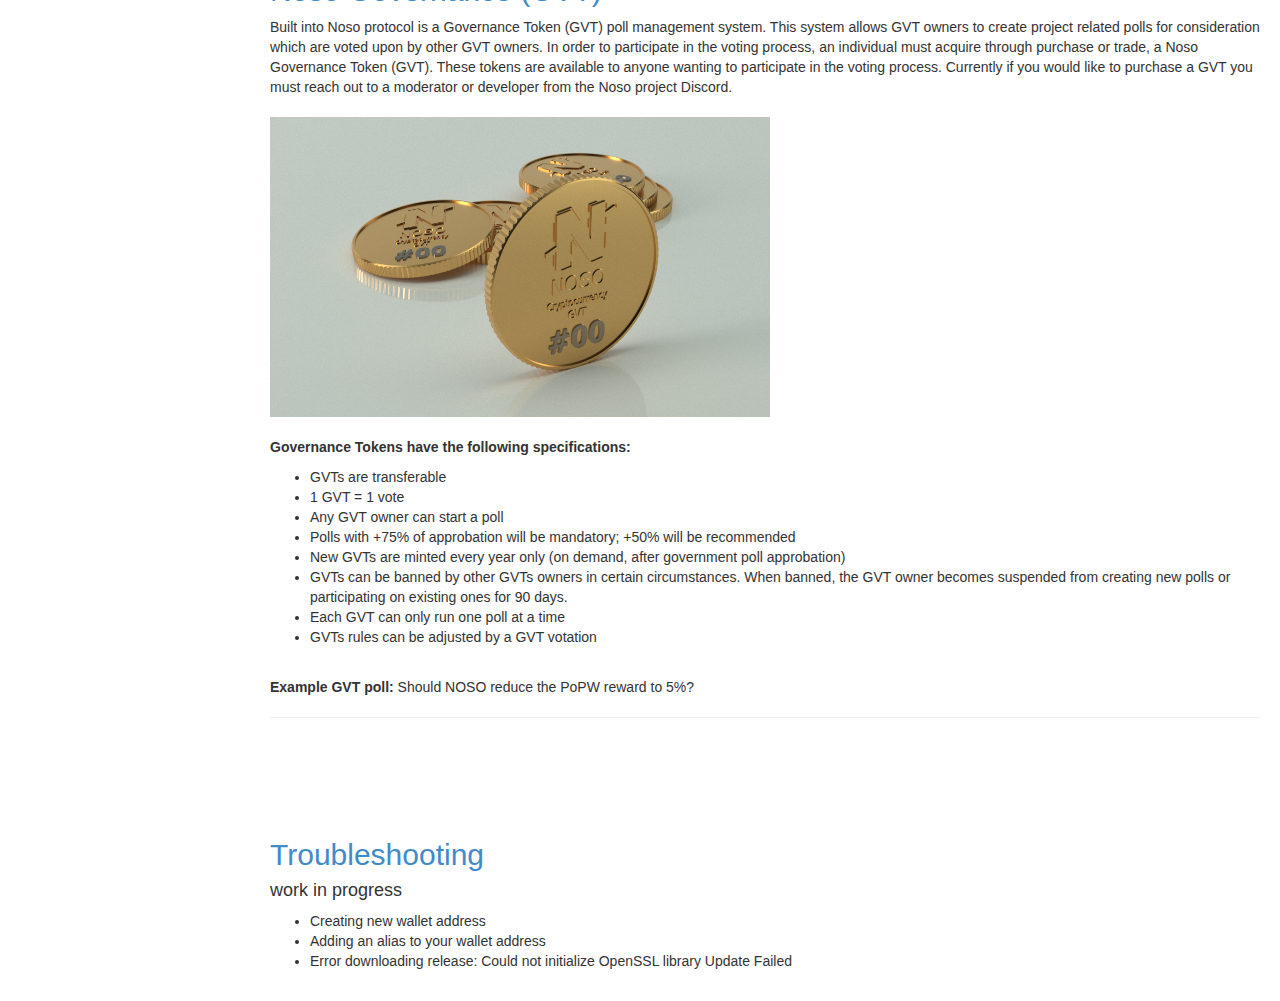
==== commit ba5db5a3: "Update index.html" ====
--- a/index.html
+++ b/index.html
@@ -289,7 +289,7 @@
 	<!-- Noso Governance (GVT)-->
 	<br><br><br><br>
 	<p><h2><a id="gvt">Noso Governance (GVT)</a></h2></p>
-	  <p>Built into Noso protocol is a Governance Token (GVT) poll management system. This system allows GVT owners to create project related polls for consideration which are voted upon by other GVT owners. In order to participate in the voting process, an individual must acquire through purchase or trade, a Noso Governance Token (GVT). These tokens are available to anyone wanting to participate in the voting process.
+	  <p>Built into Noso protocol is a Governance Token (GVT) poll management system. This system allows GVT owners to create project related polls for consideration which are voted upon by other GVT owners. In order to participate in the voting process, an individual must acquire through purchase or trade, a Noso Governance Token (GVT). These tokens are available to anyone wanting to participate in the voting process.  Currently if you would like to purchase a GVT you must reach out to a moderator or developer from the Noso project Discord.
 	<br><br>
 	<img src="images/gvt1.png" alt="GVT coins" width="500" height="300">
 	<br><br>
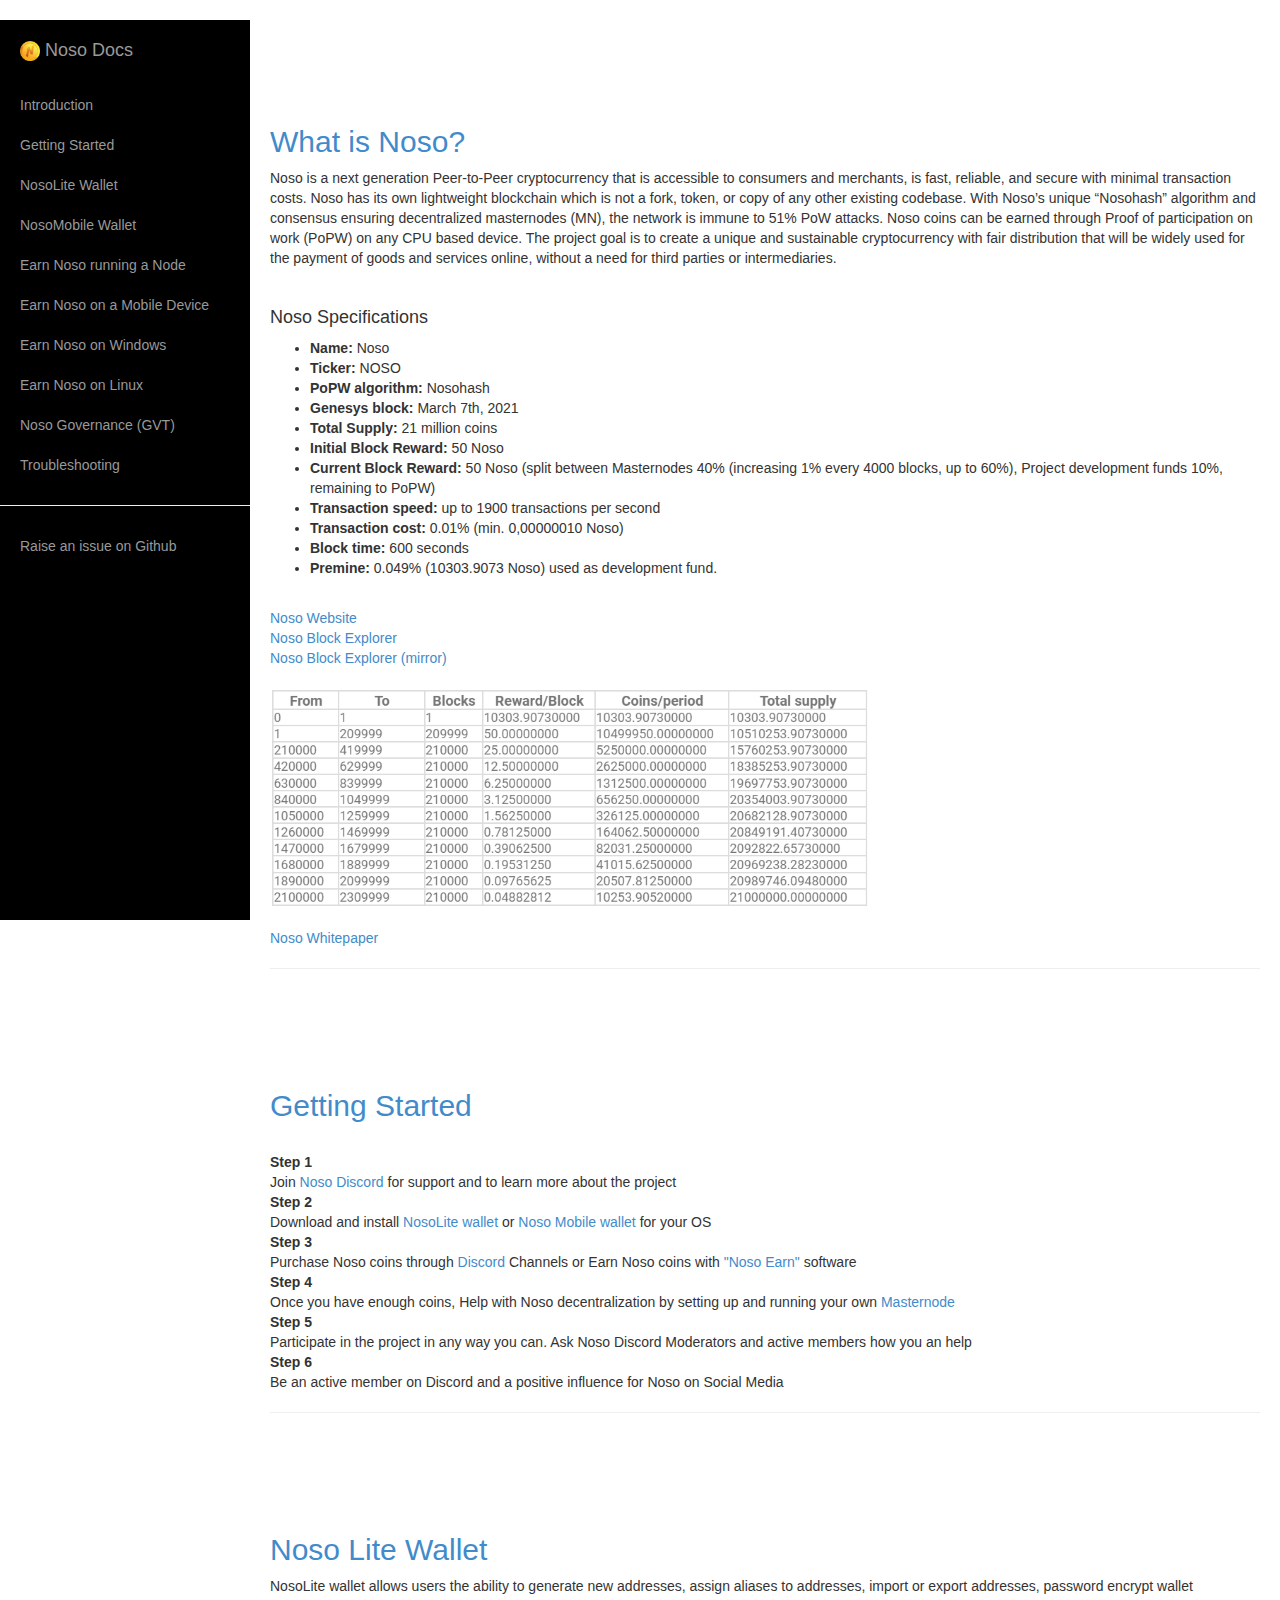
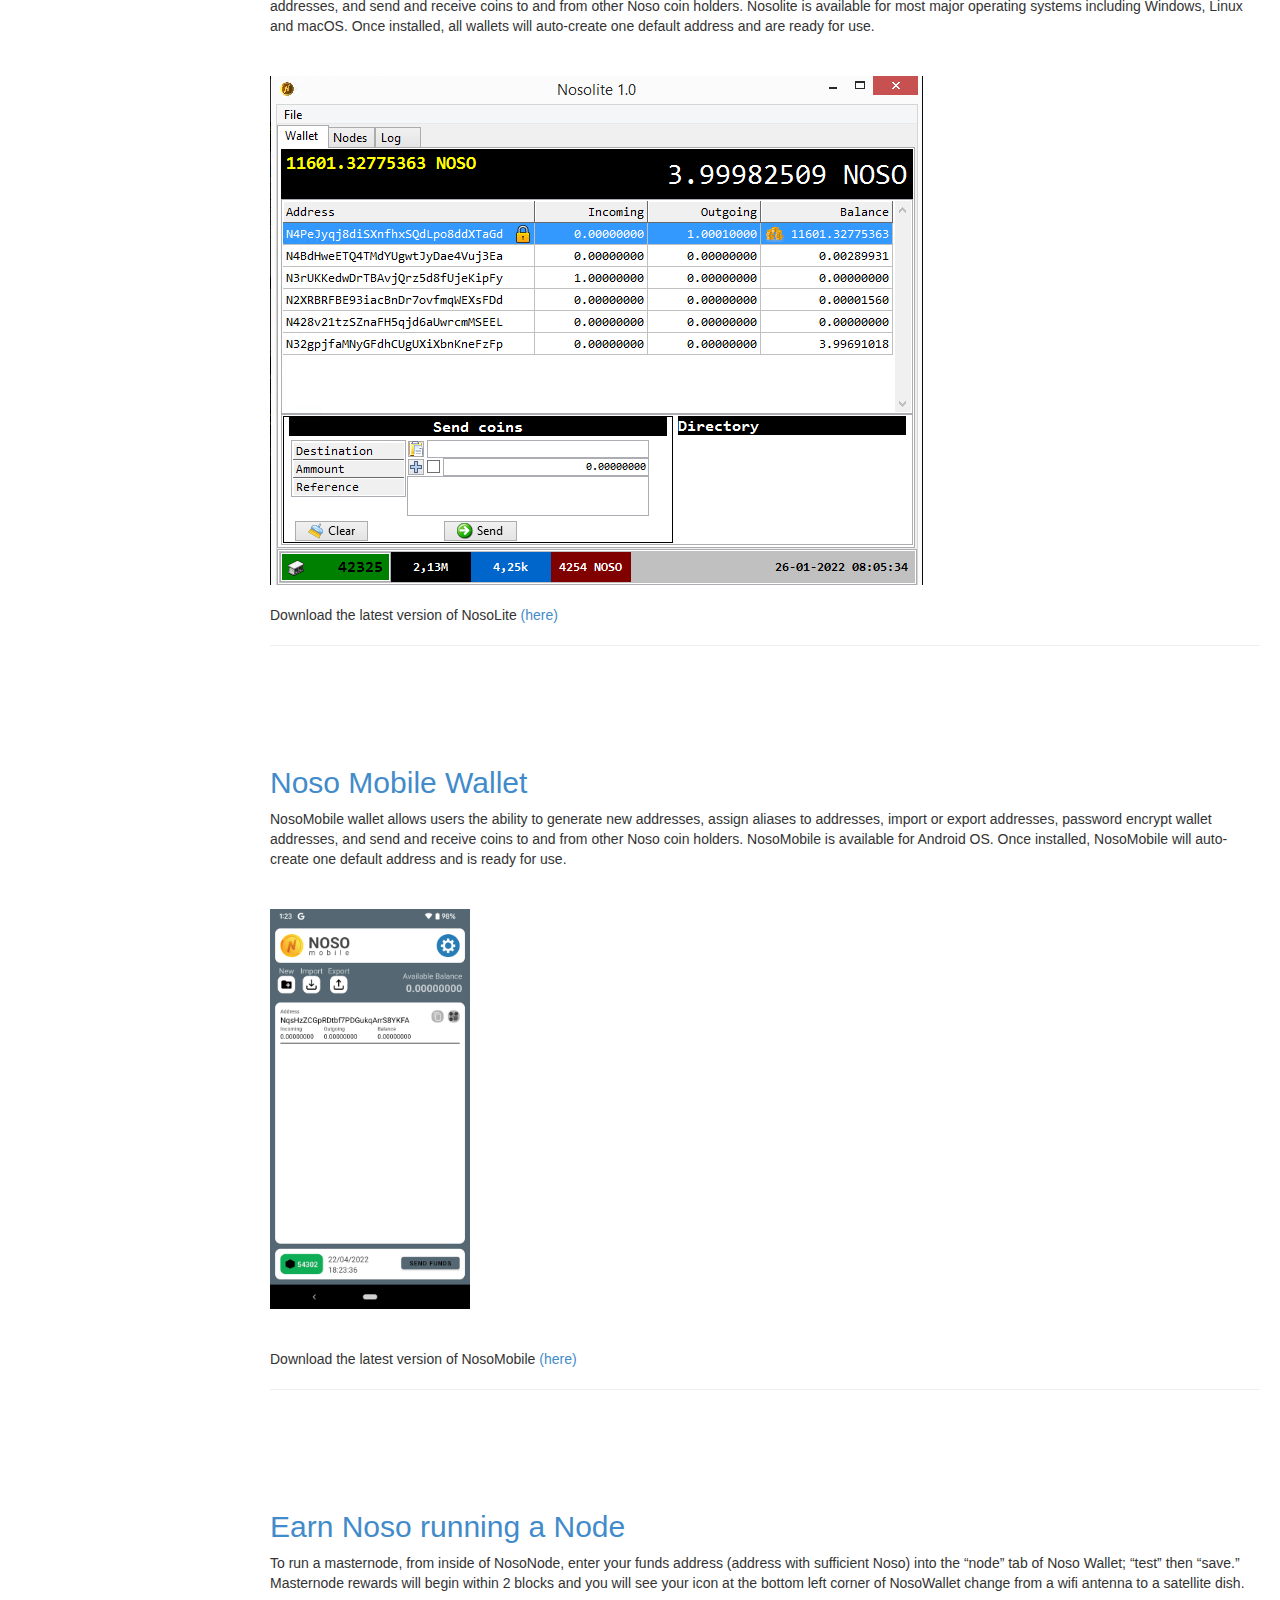
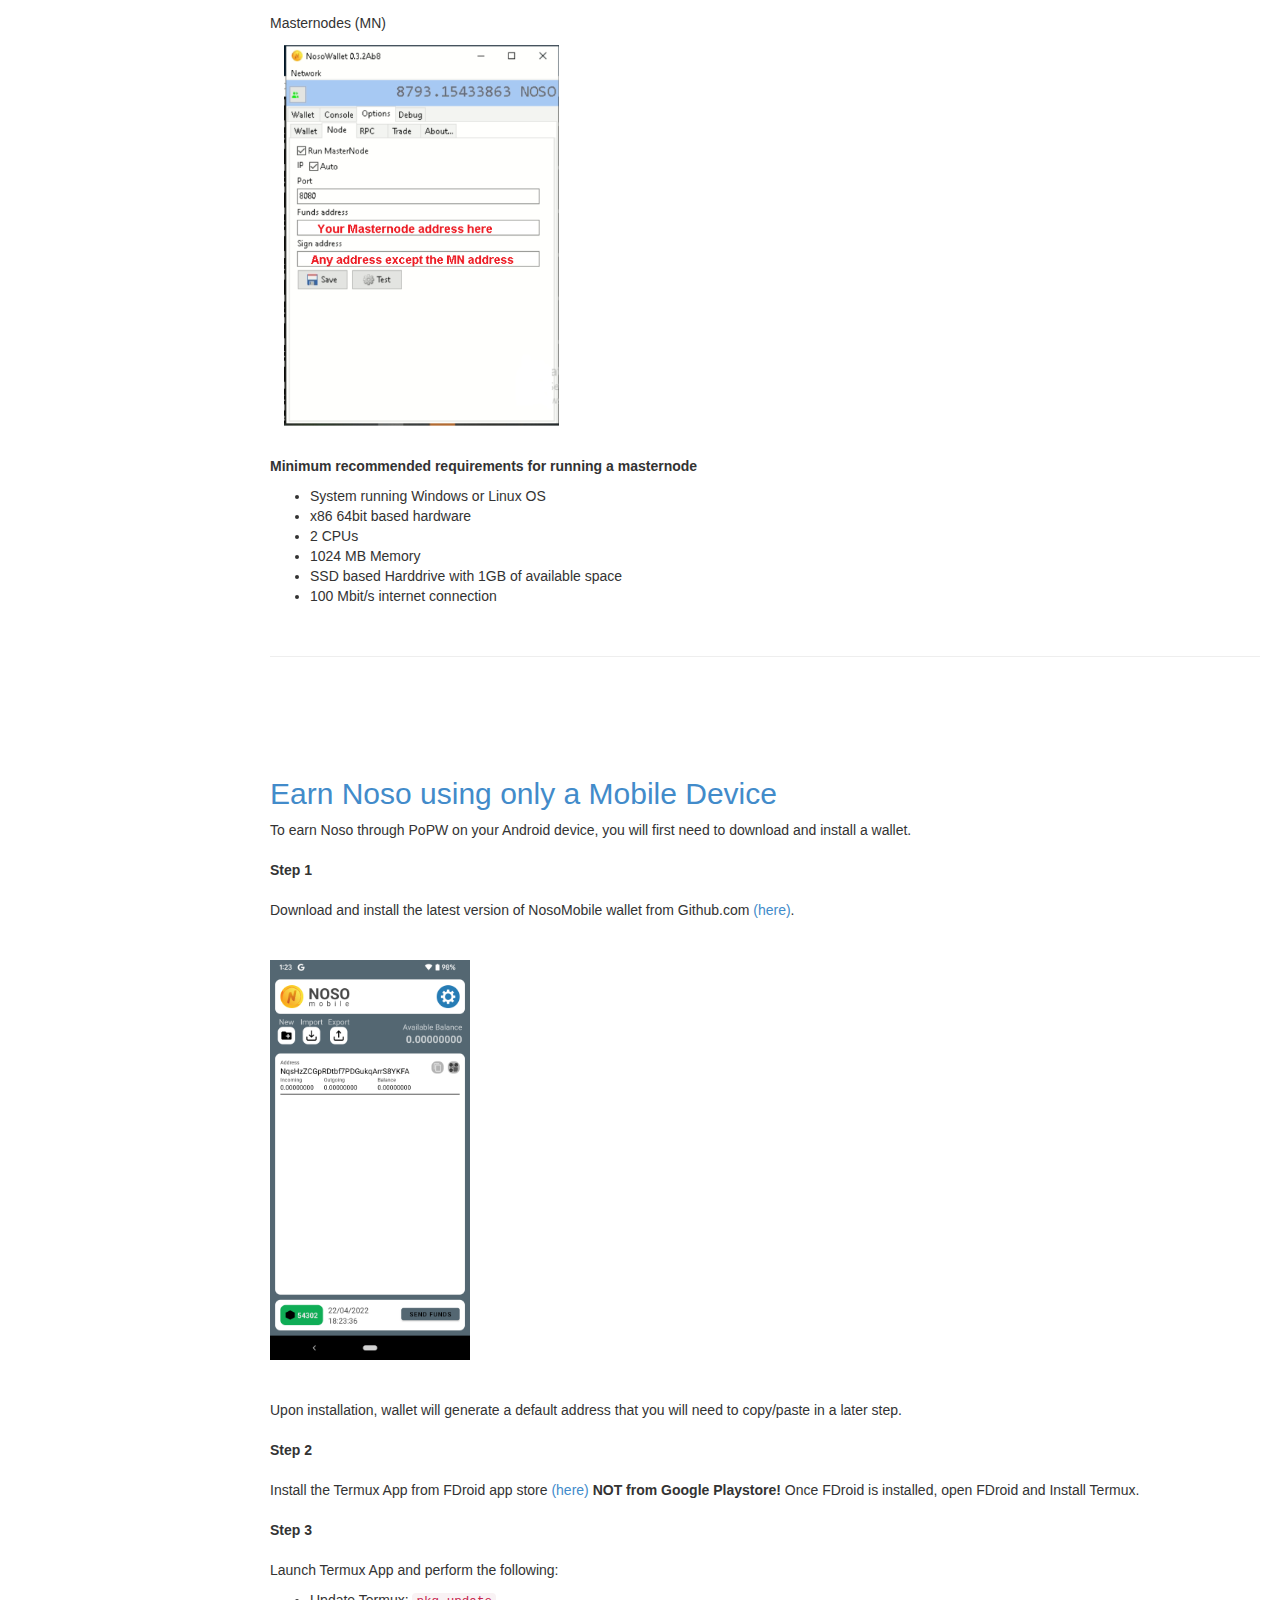
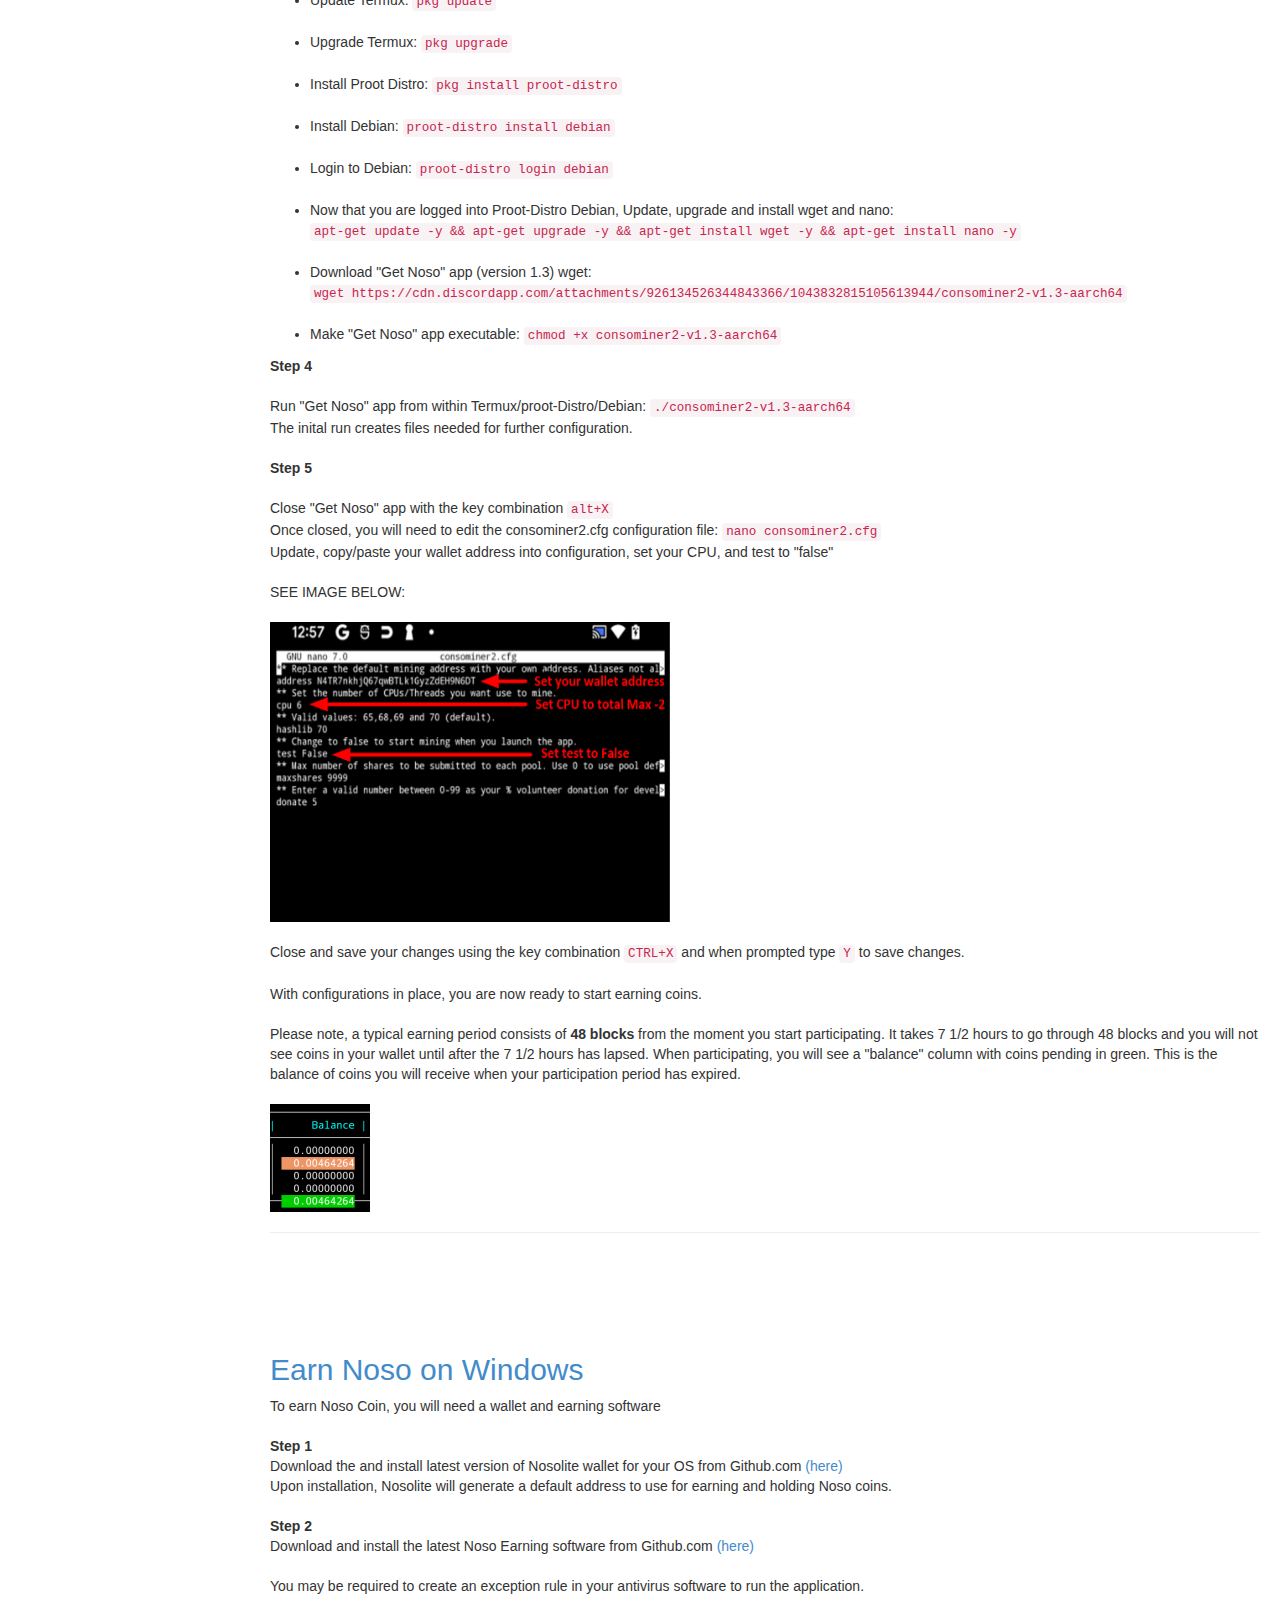
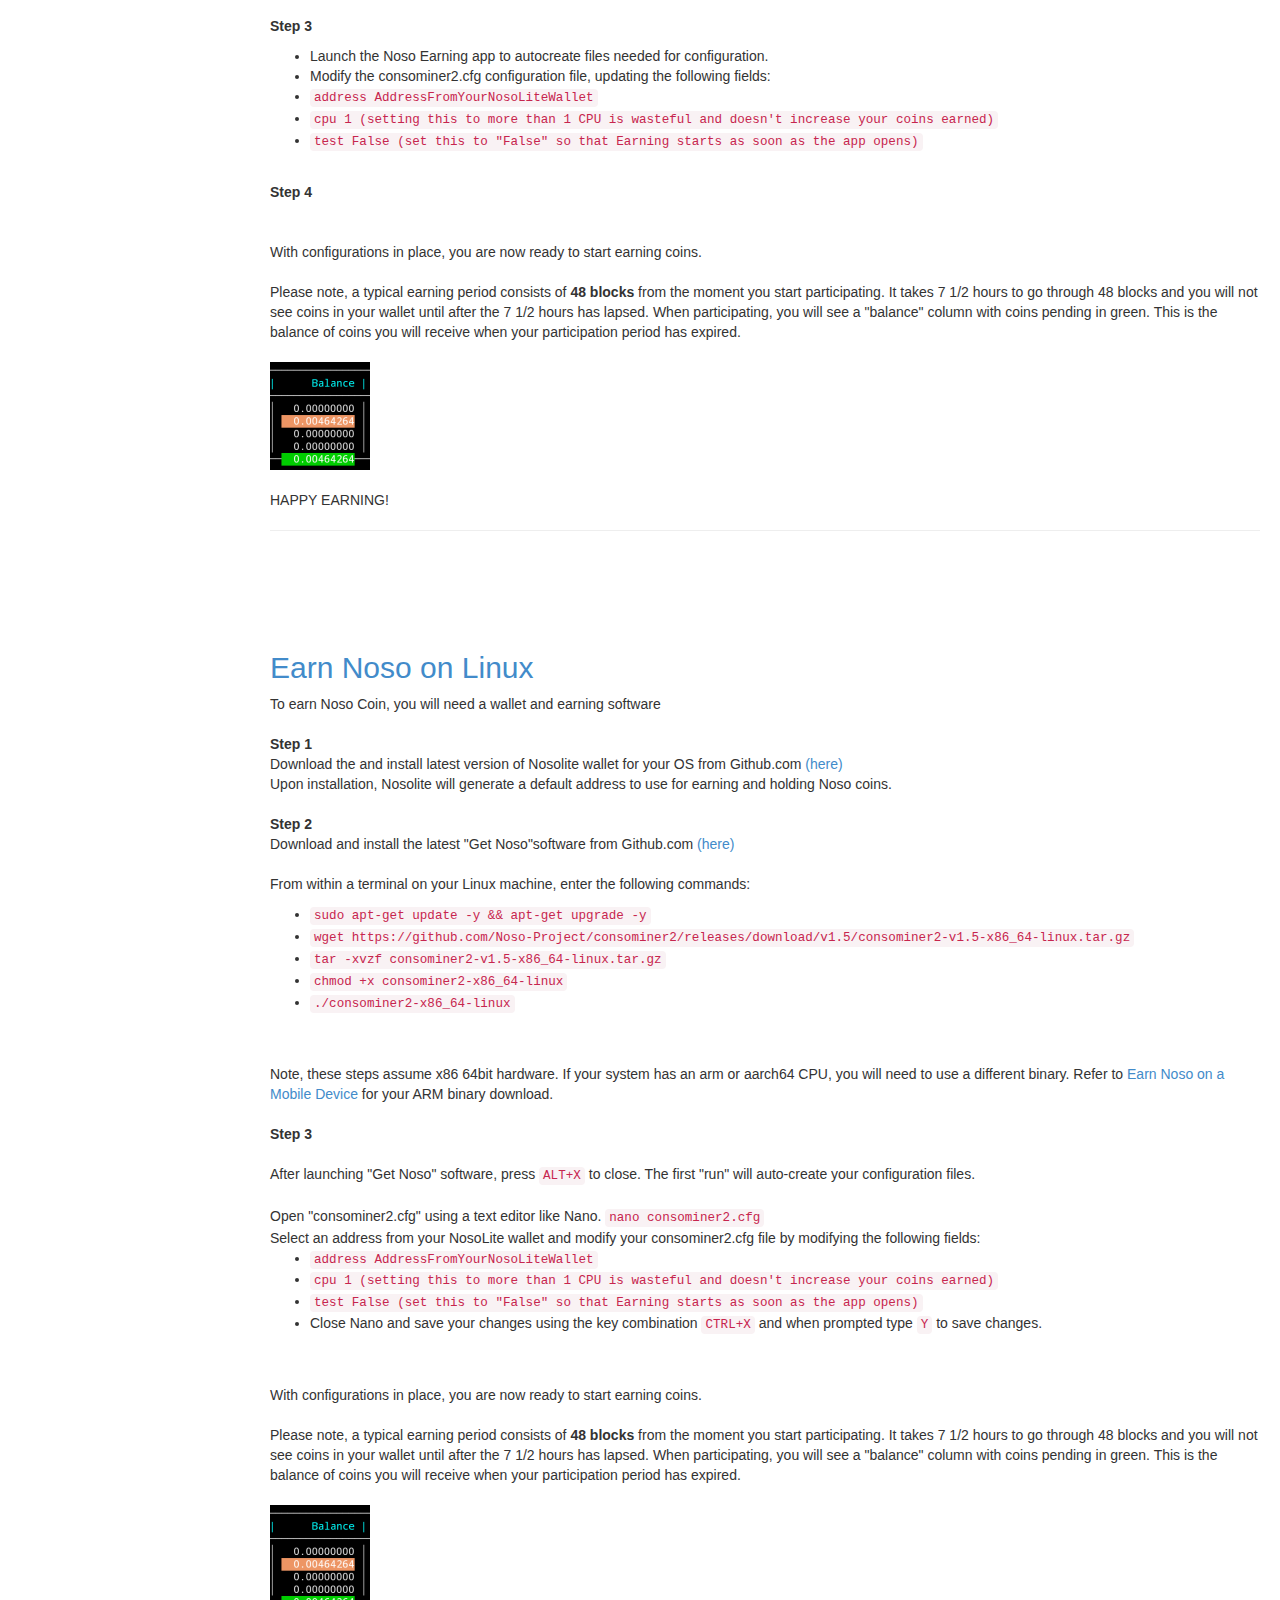
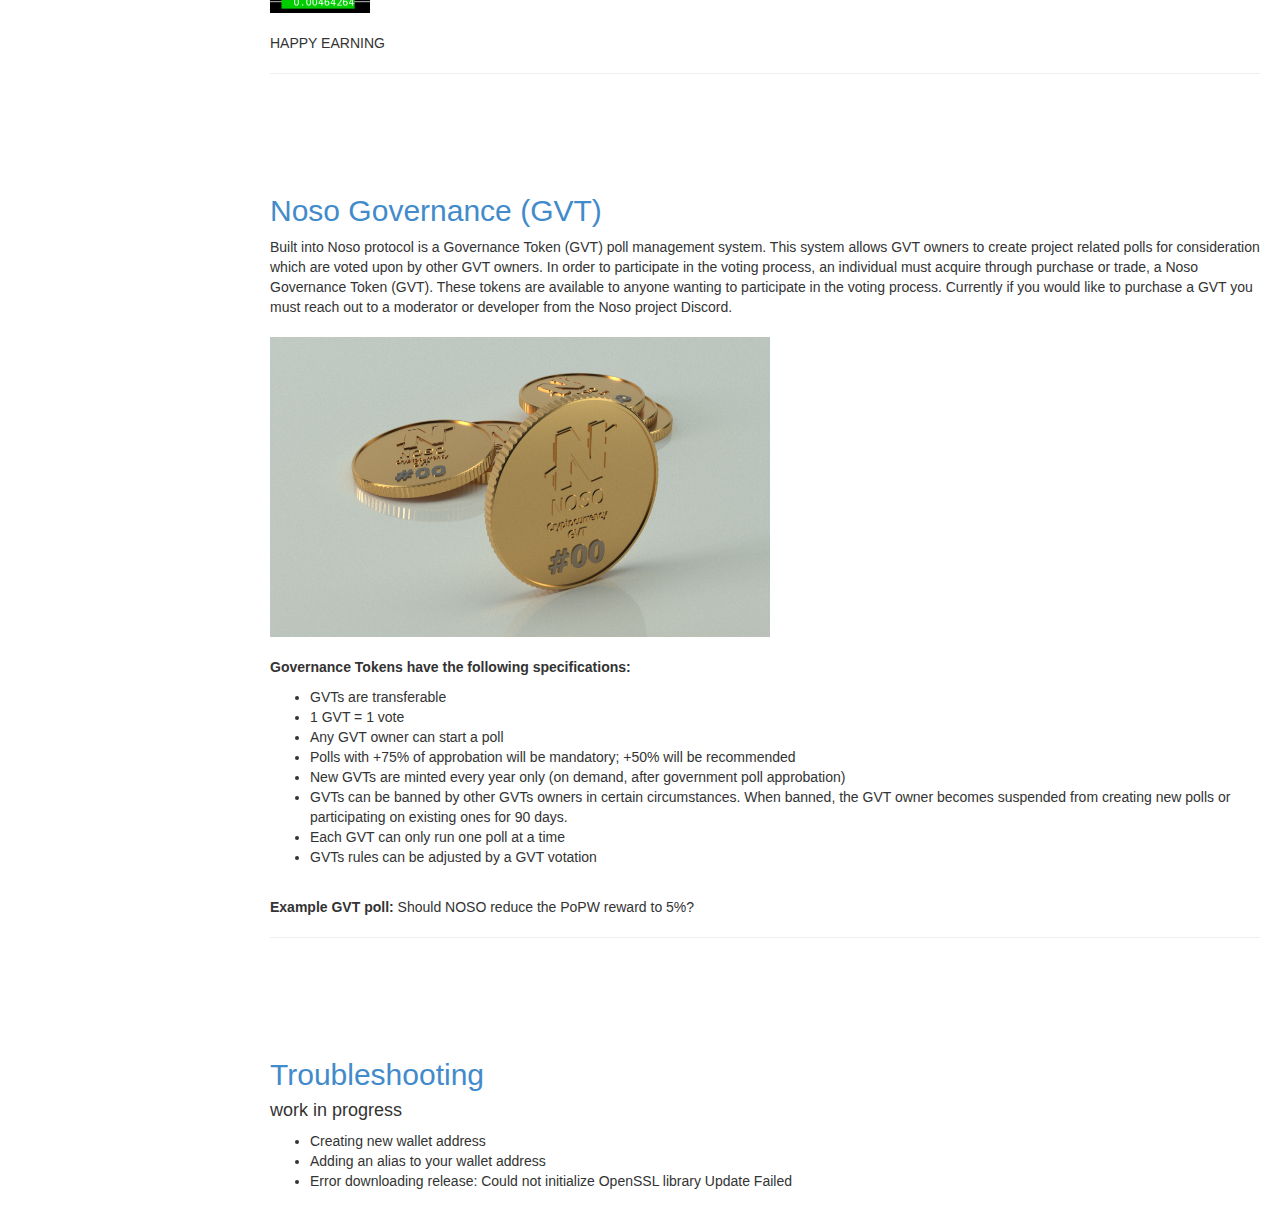
==== commit a46f5b1f: "Update index.html" ====
--- a/index.html
+++ b/index.html
@@ -67,7 +67,7 @@
 		<li><strong>Genesys block:</strong> March 7th, 2021
 		<li><strong>Total Supply:</strong> 21 million coins
 		<li><strong>Initial Block Reward:</strong> 50 Noso
-		<li><strong>Current Block Reward:</strong> 50 Noso (split between PoPW and Masternodes)
+		<li><strong>Current Block Reward:</strong> 50 Noso (split between Masternodes 40% (increasing 1% every 4000 blocks, up to 60%), Project development funds 10%, remaining to PoPW)
 		<li><strong>Transaction speed: </strong>up to 1900 transactions per second
 		<li><strong>Transaction cost: </strong>0.01% (min. 0,00000010 Noso)
 		<li><strong>Block time: </strong>600 seconds
@@ -124,11 +124,22 @@
 	<!-- Earn Noso running a Node-->
 	<br><br><br><br>
 	<p><h2><a id="earnmasternode">Earn Noso running a Node</a></h2></p>
-	<p> To run a masternode, from inside of NosoNode, enter your funds address (address with sufficient Noso) into the “node” tab of Noso Wallet; “test” then “save.” Masternode rewards will begin within 2 blocks and you will see your icon at the bottom left corner of NosoWallet change from   to .  
+	<p> To run a masternode, from inside of NosoNode, enter your funds address (address with sufficient Noso) into the “node” tab of Noso Wallet; “test” then “save.” Masternode rewards will begin within 2 blocks and you will see your icon at the bottom left corner of NosoWallet change from a wifi antenna to a satellite dish.  
 	<br>
 	<br>Masternodes (MN)
 	<br>
 	<img src="images/nosonode2.png" alt="Noso Node" width="300">
+	<br><br>
+	<strong>Minimum recommended requirements for running a masternode</strong>
+	<ul>
+	<li>System running Windows or Linux OS
+	<li> x86 64bit based hardware
+	<li> 2 CPUs
+	<li> 1024 MB  Memory
+	<li> SSD based Harddrive with 1GB of available space
+	<li> 100 Mbit/s internet connection
+	</ul>
+	<br>
 	<hr>
 	</p>
 
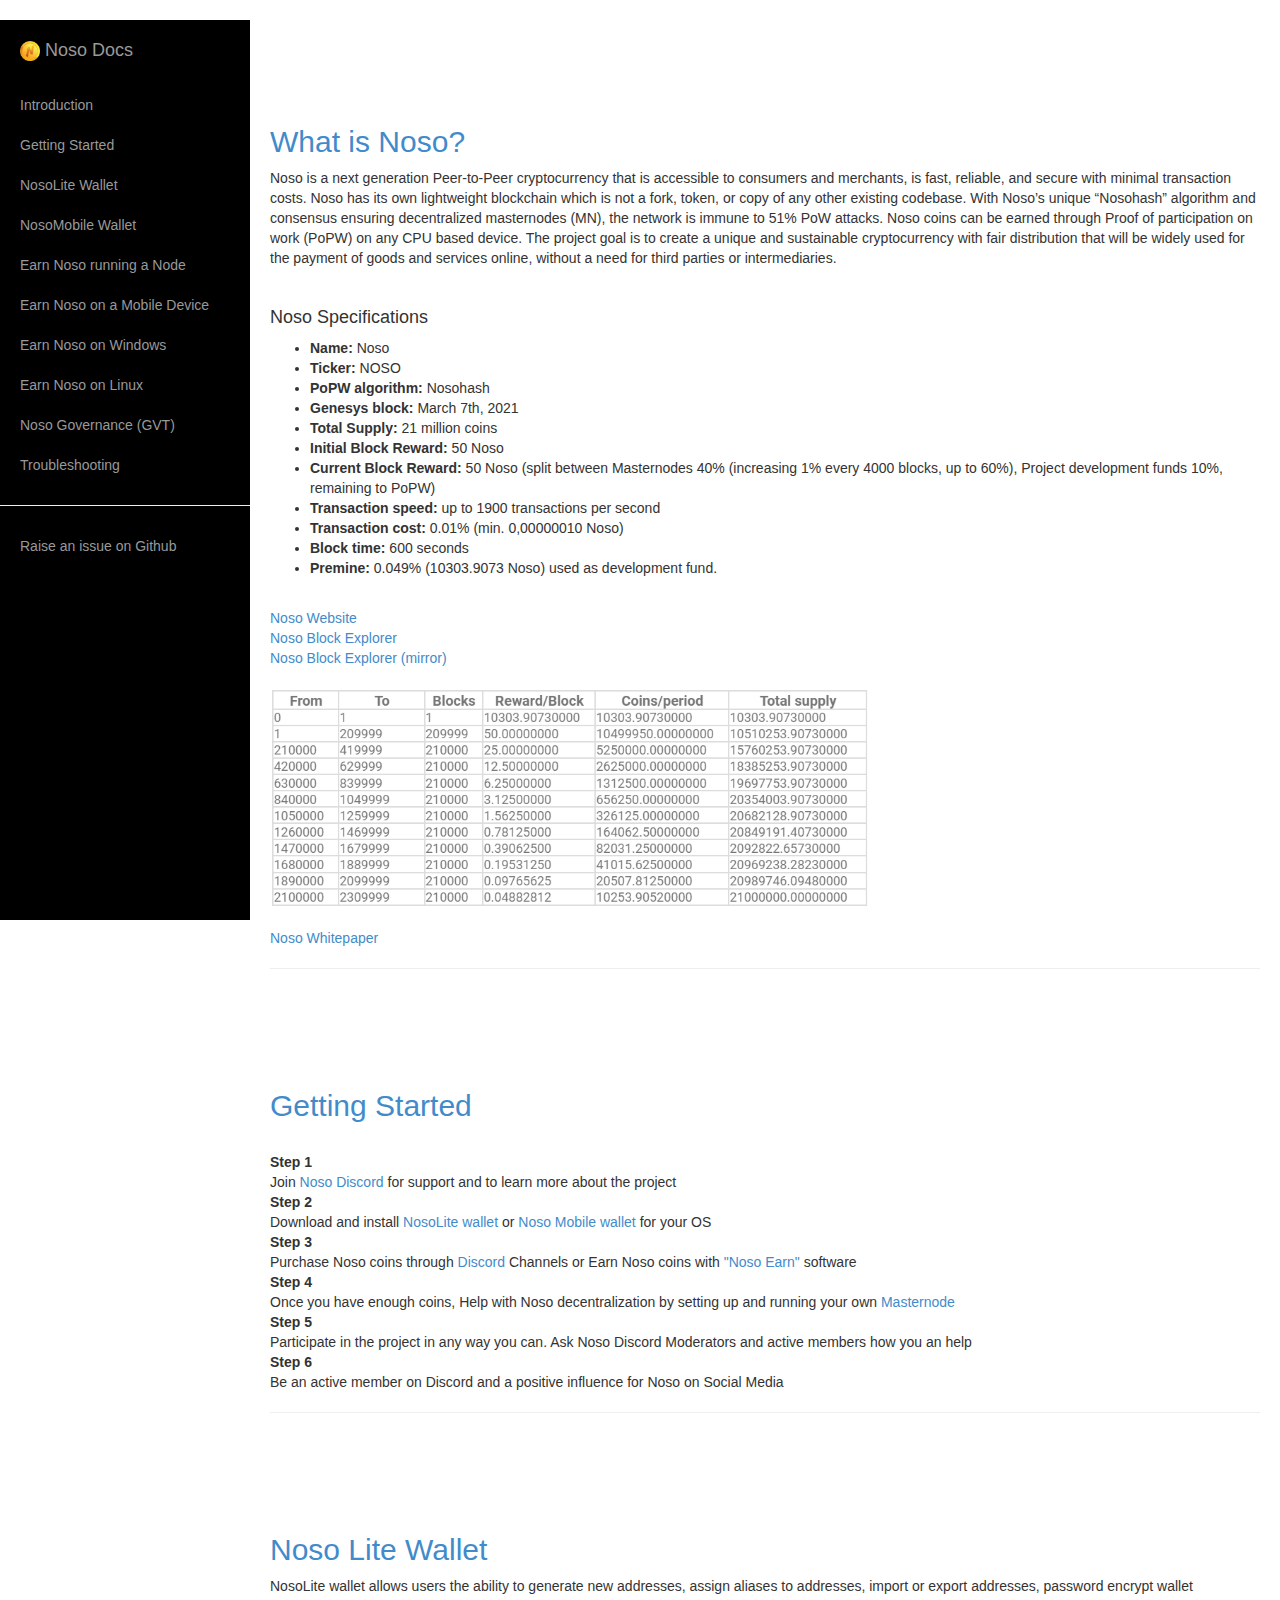
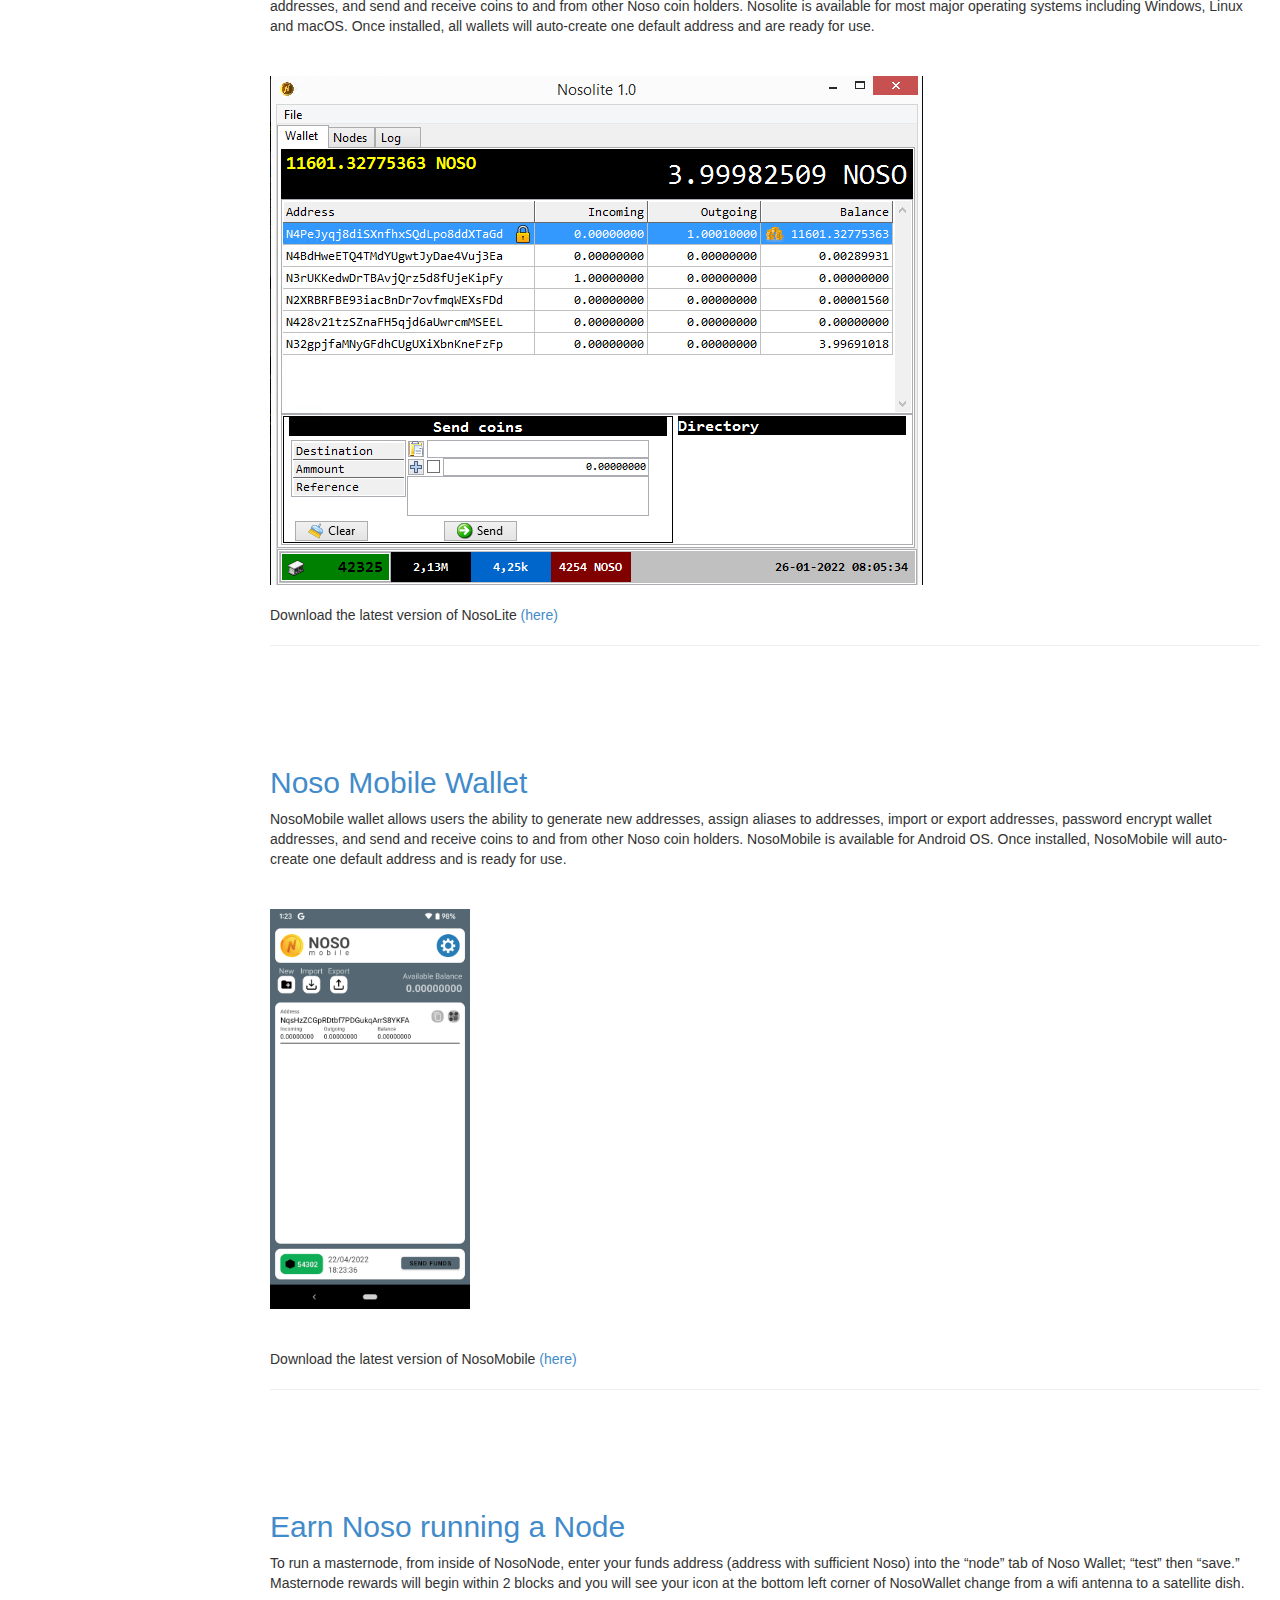
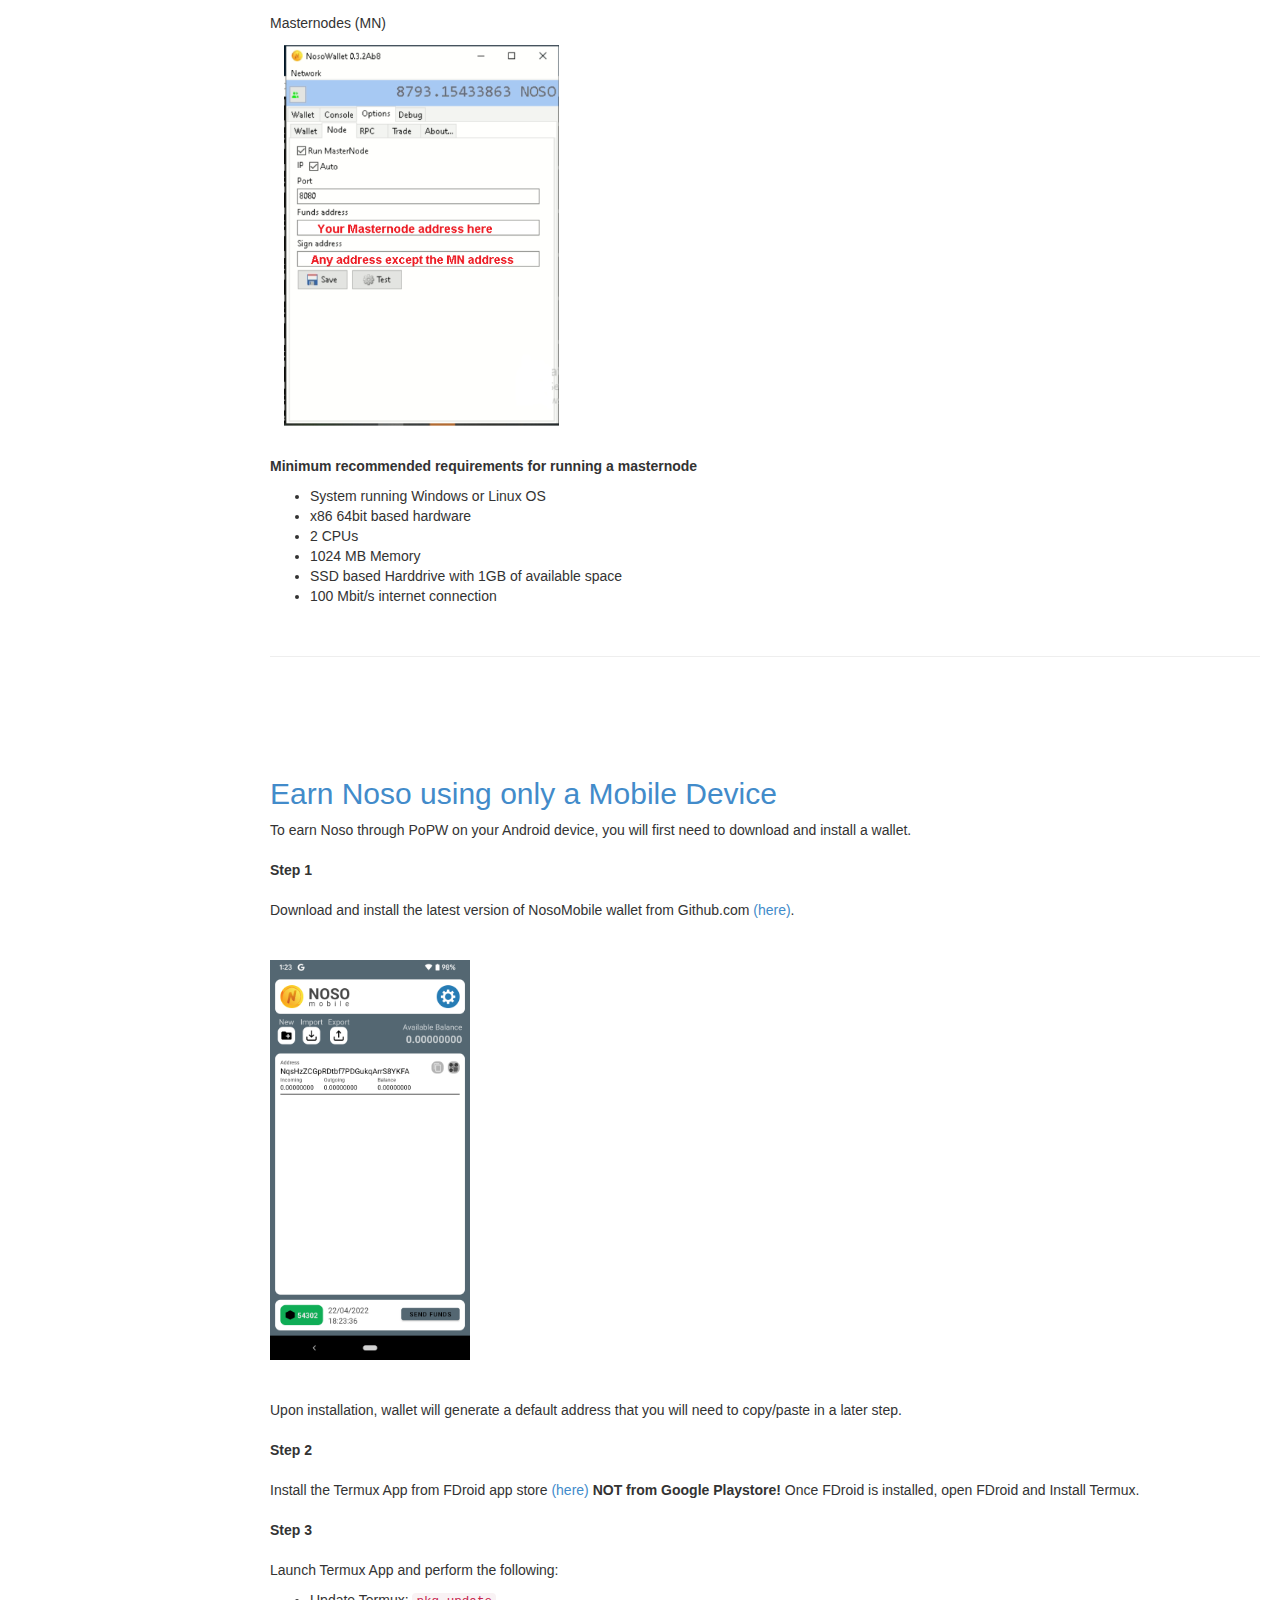
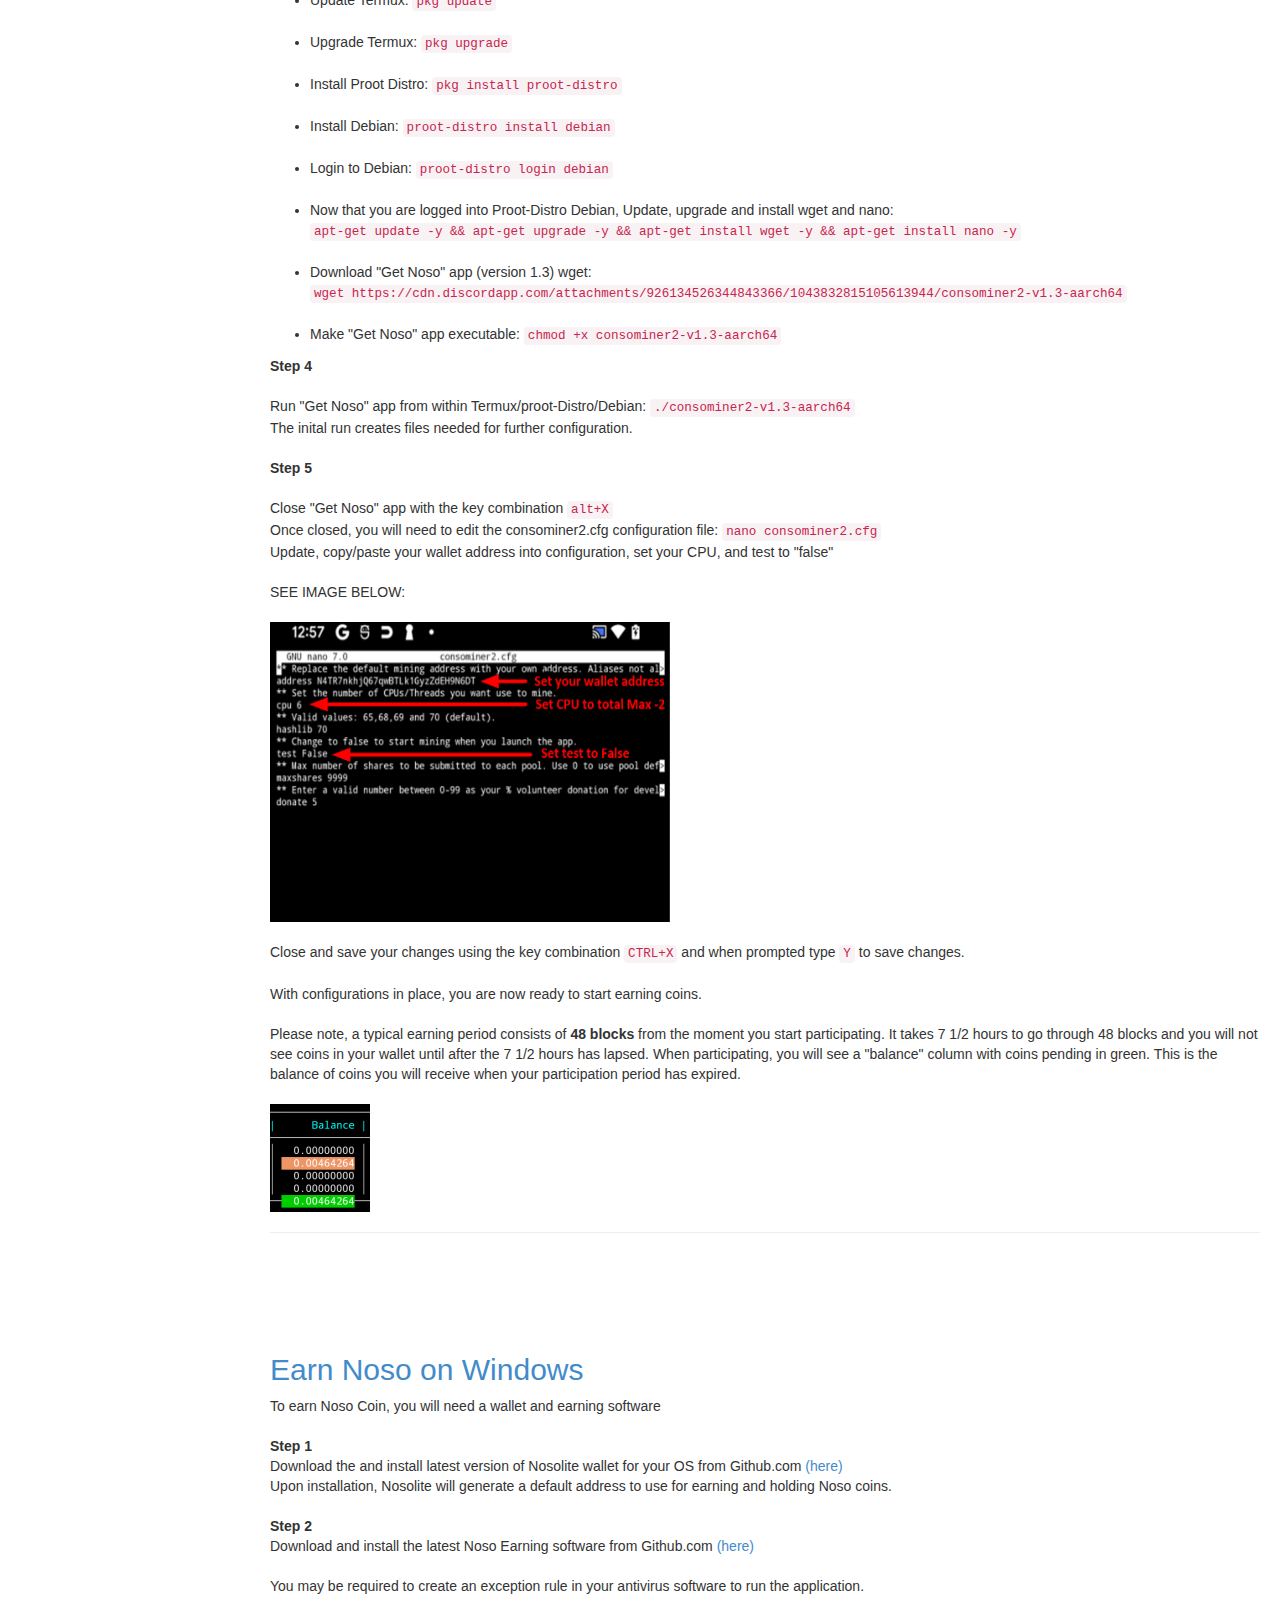
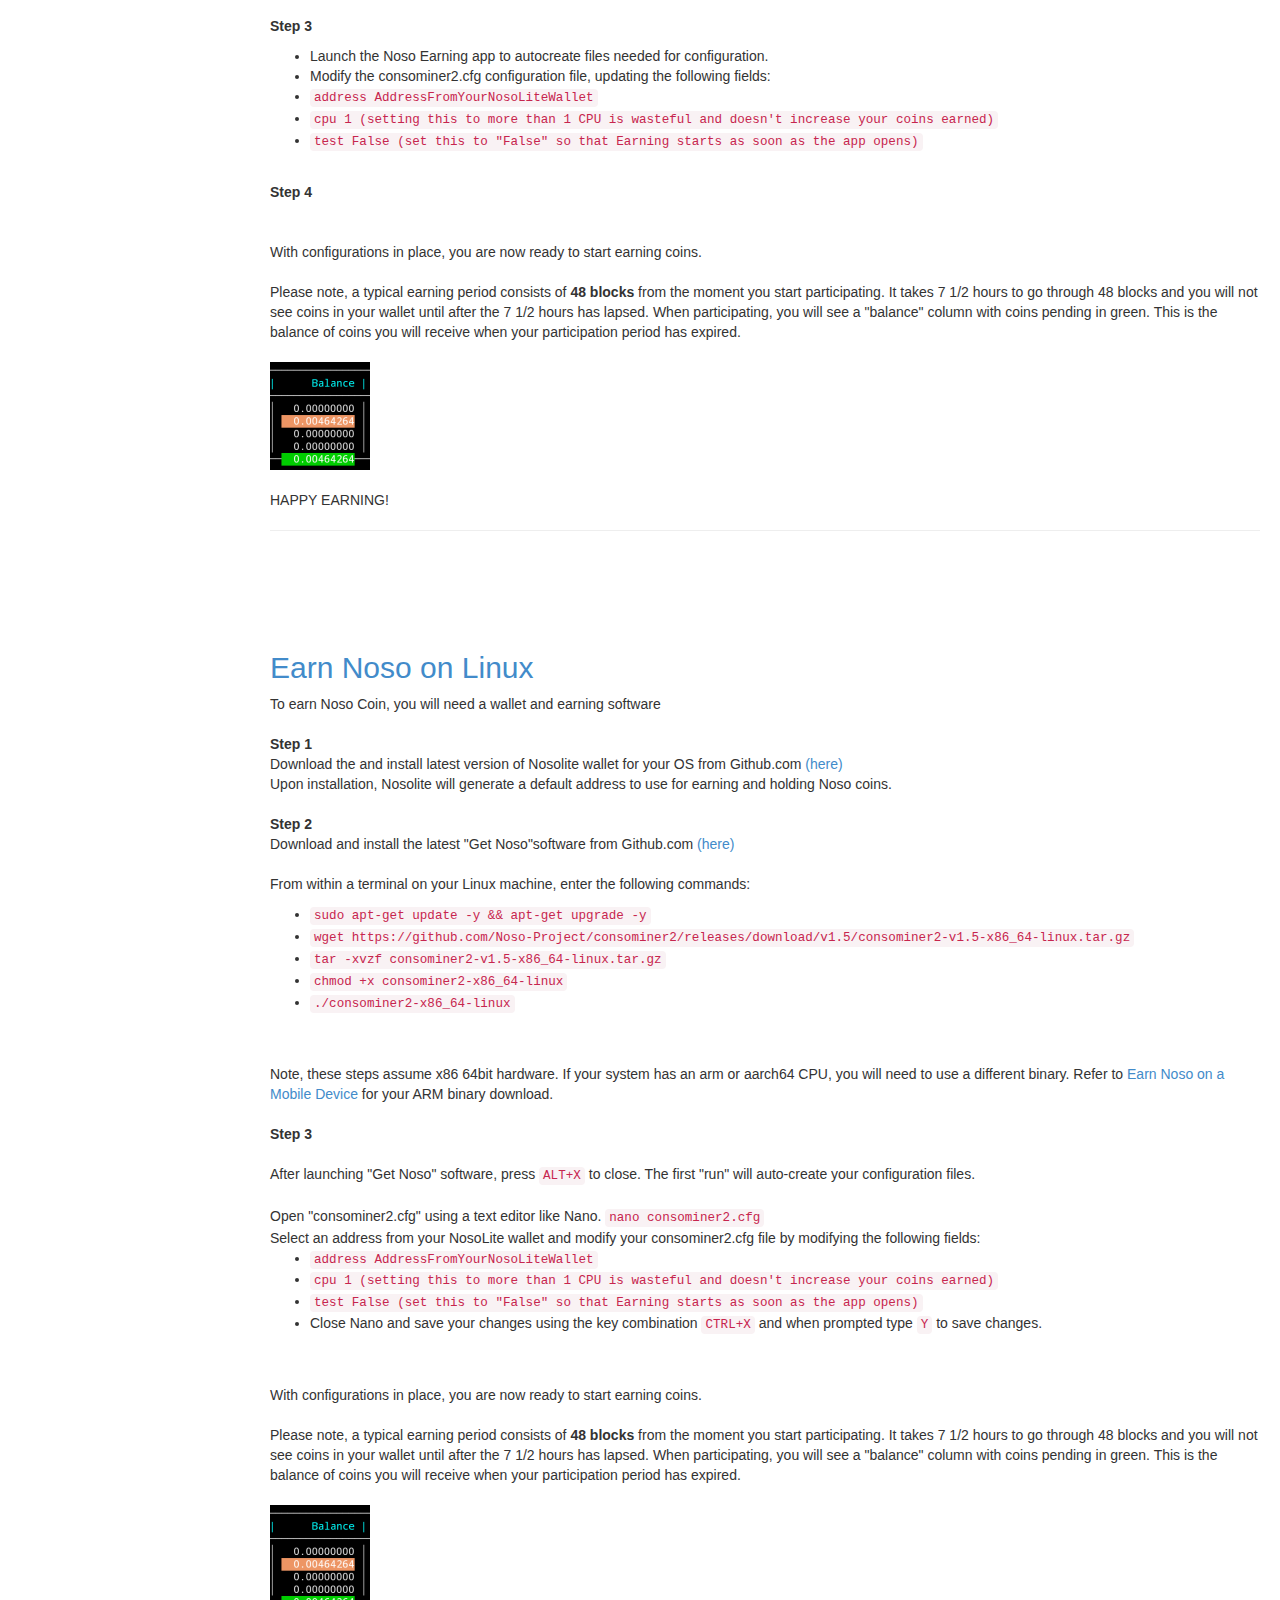
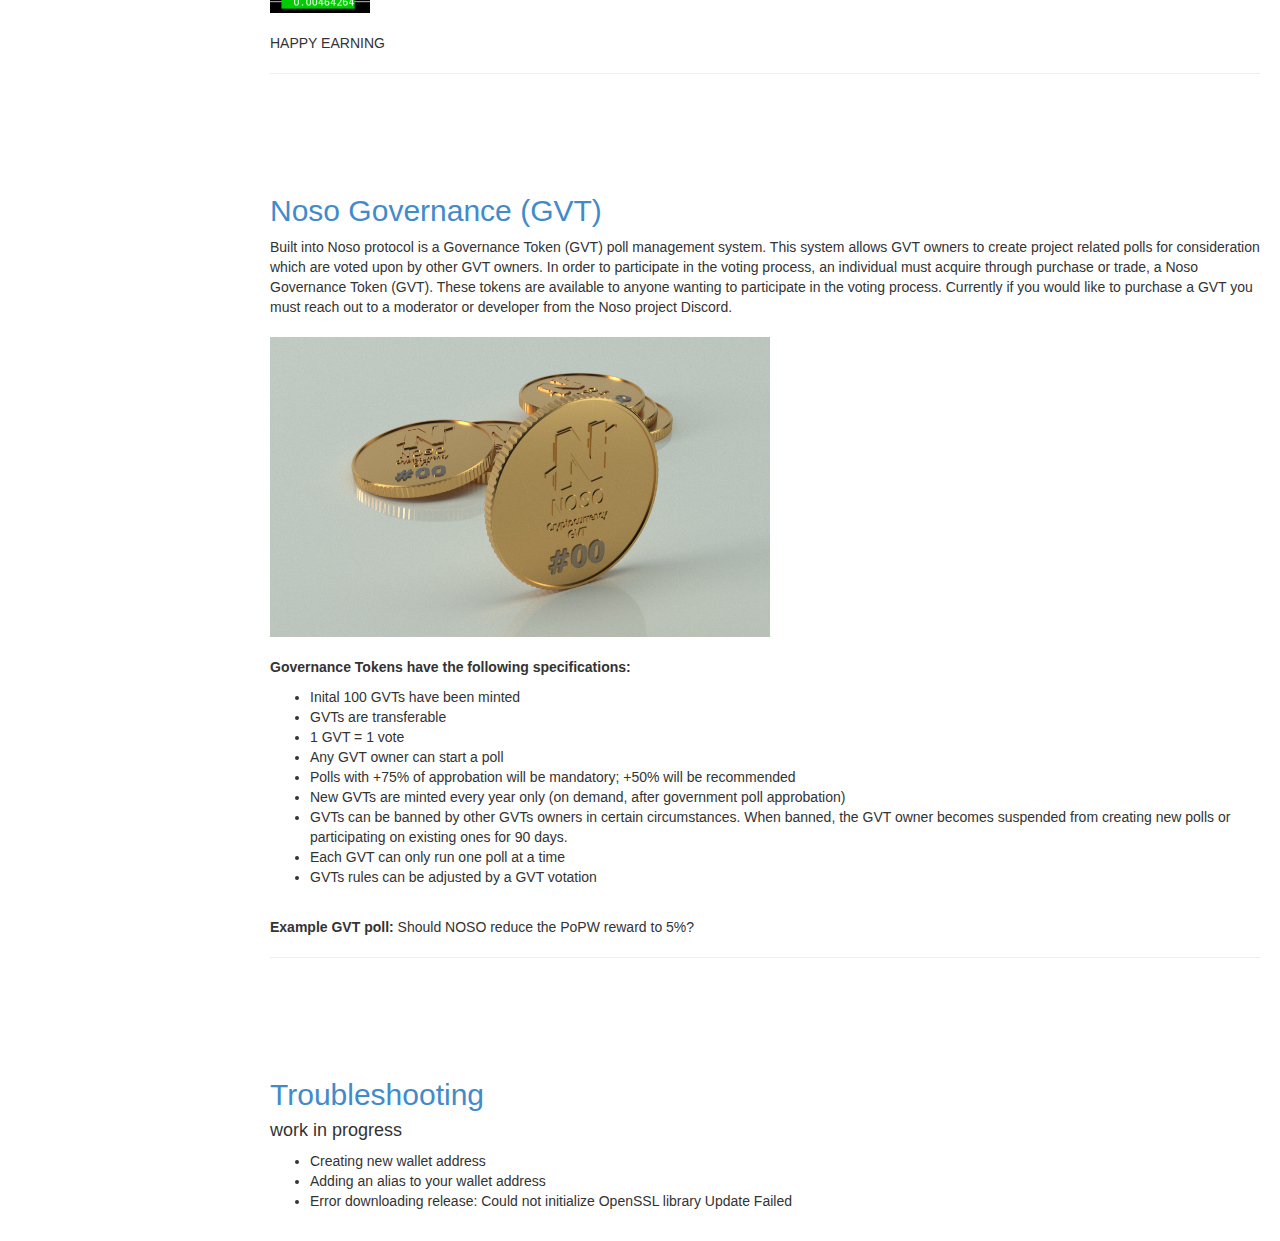
==== commit b22fb863: "Update index.html" ====
--- a/index.html
+++ b/index.html
@@ -306,7 +306,8 @@
 	<br><br>
 	<strong>Governance Tokens have the following specifications:</strong>
 	<ul>
-	<li>GVTs are transferable
+	<li>Inital 100 GVTs have been minted
+	<li> GVTs are transferable
 	<li>1 GVT = 1 vote
 	<li> Any GVT owner can start a poll
 	<li>Polls with +75% of approbation will be mandatory; +50% will be recommended
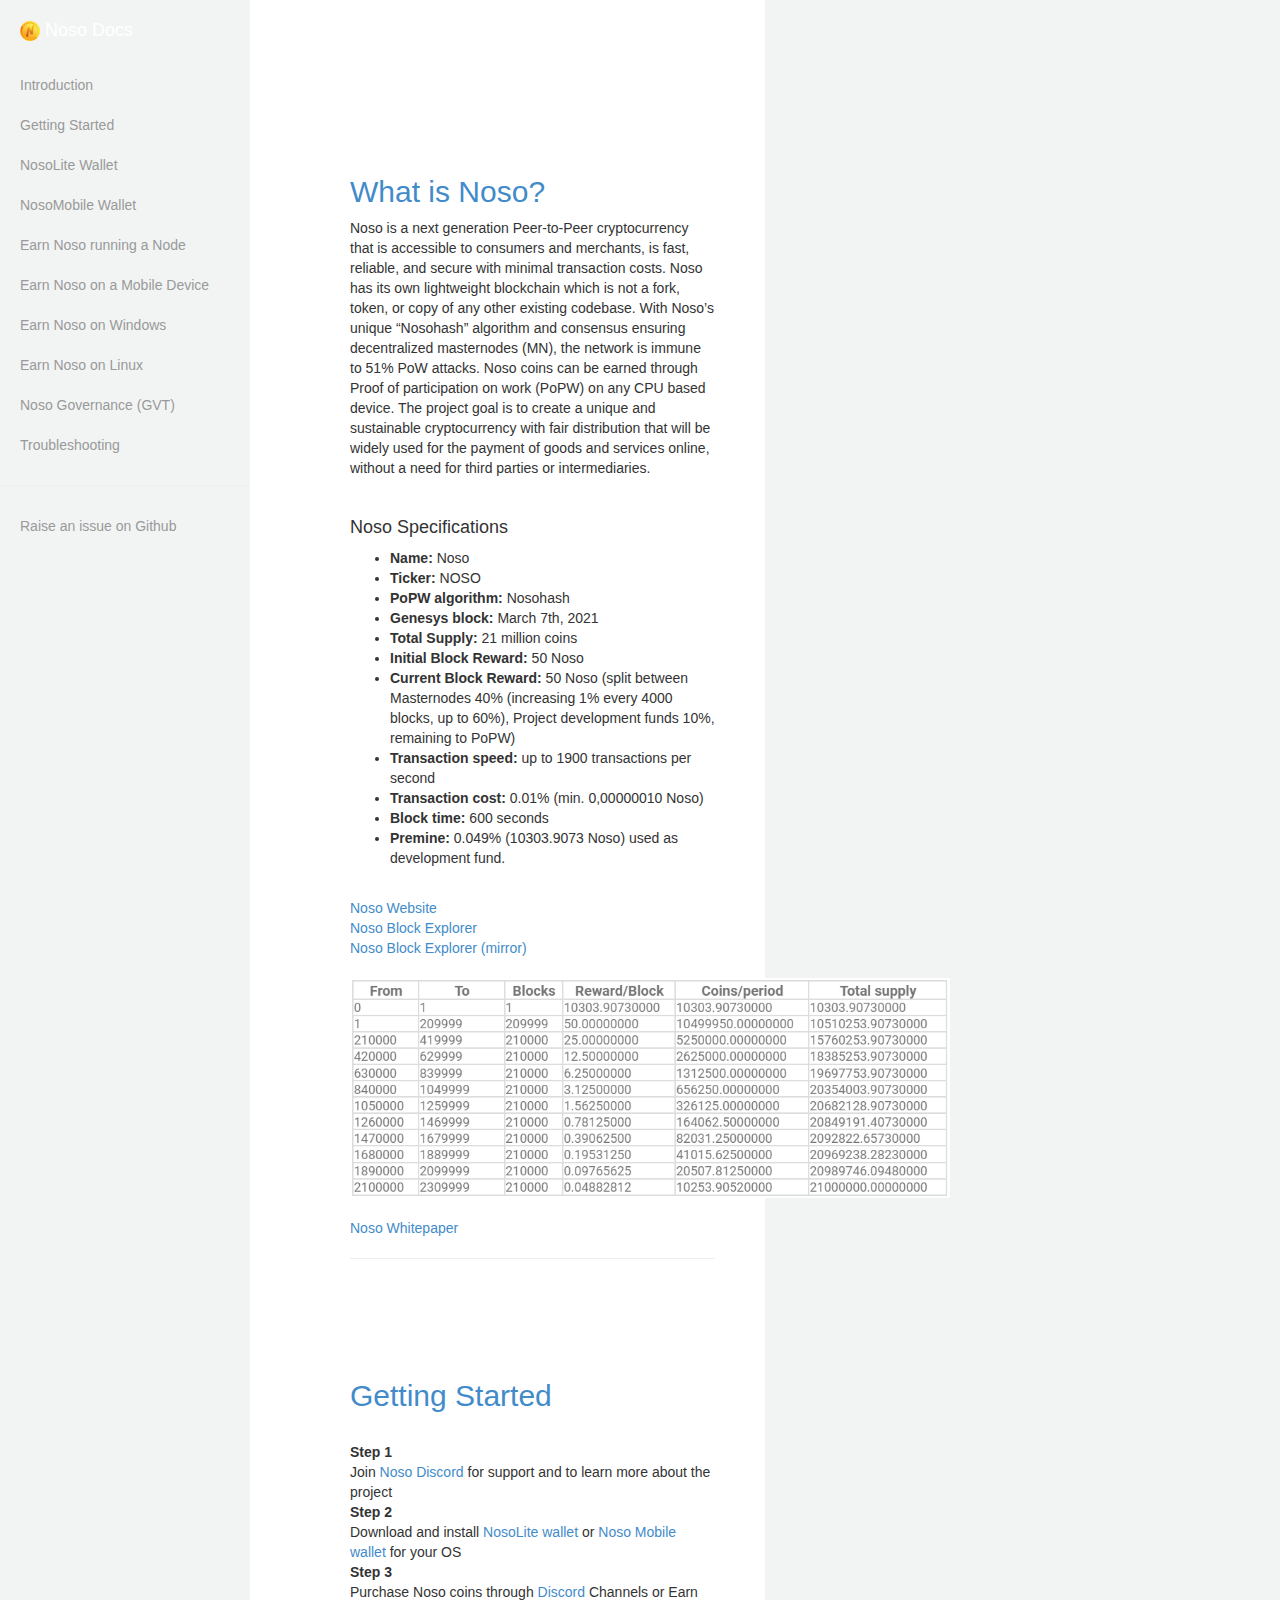
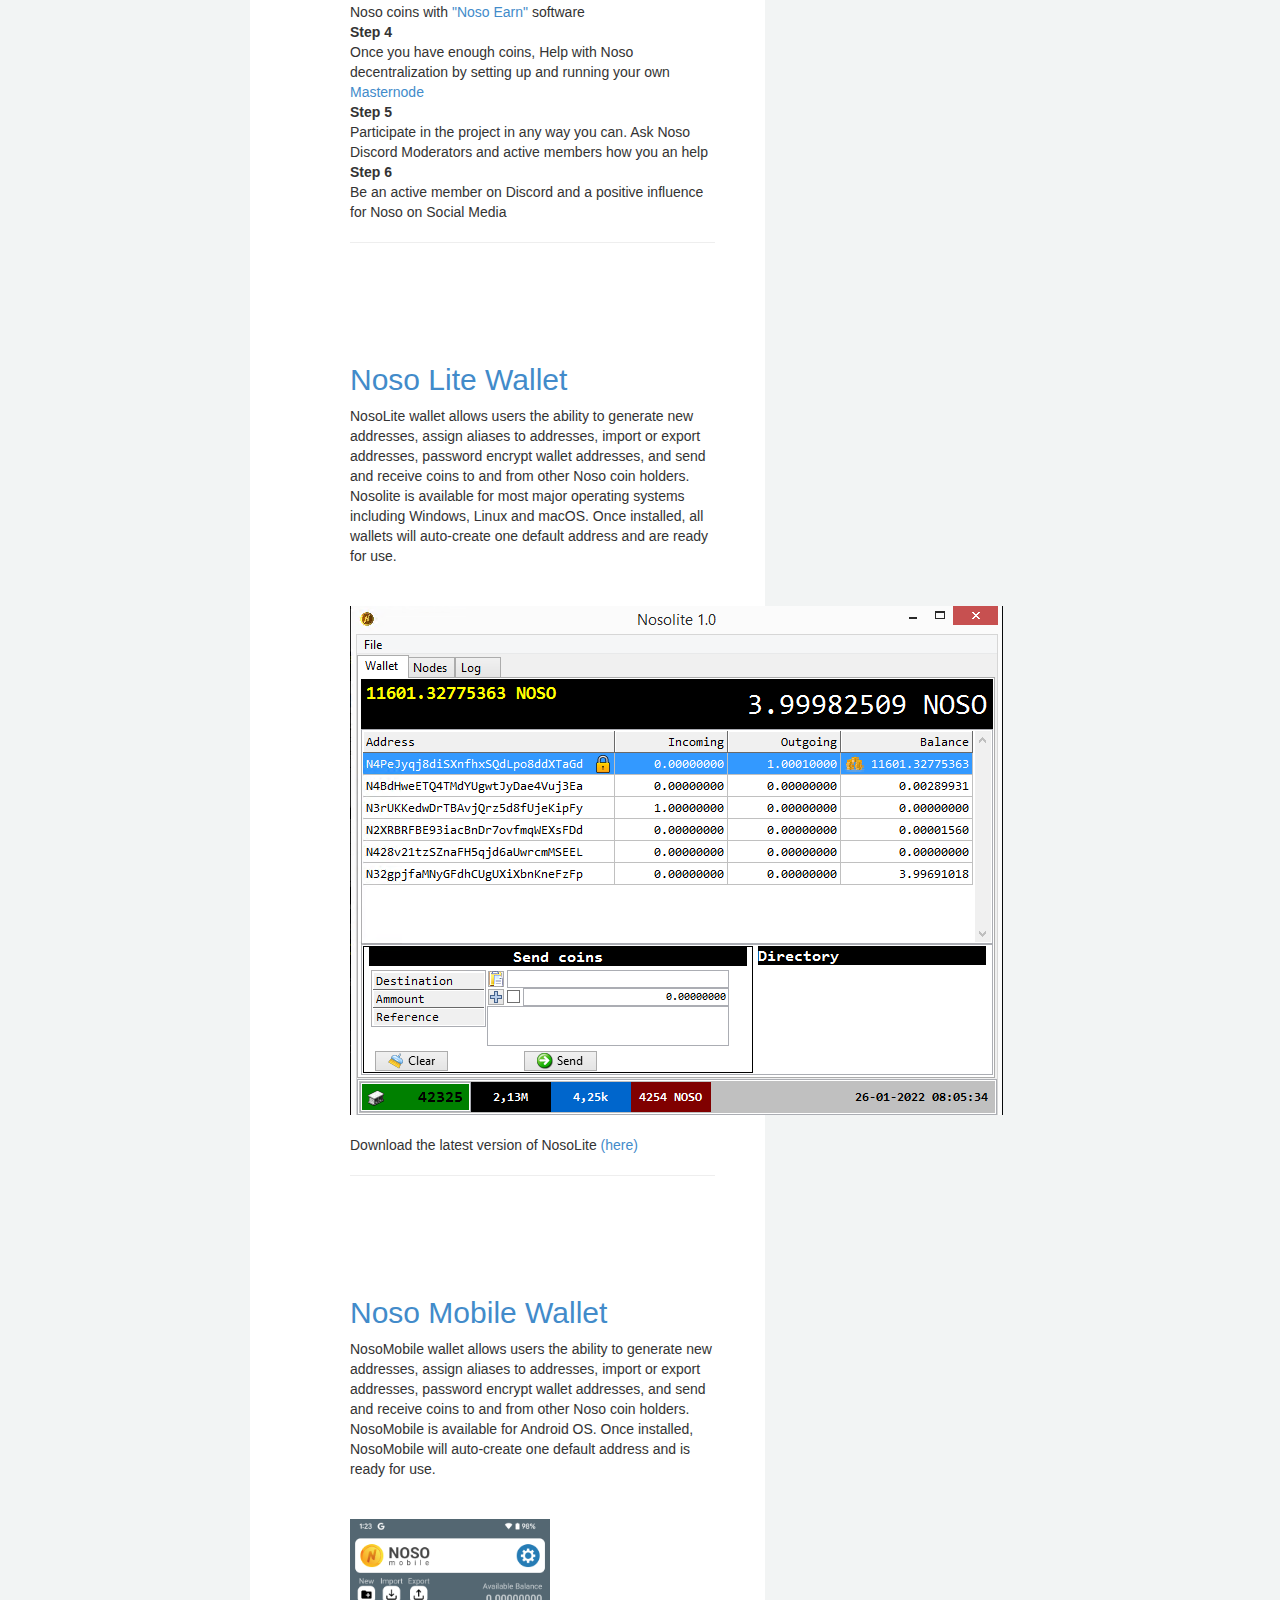
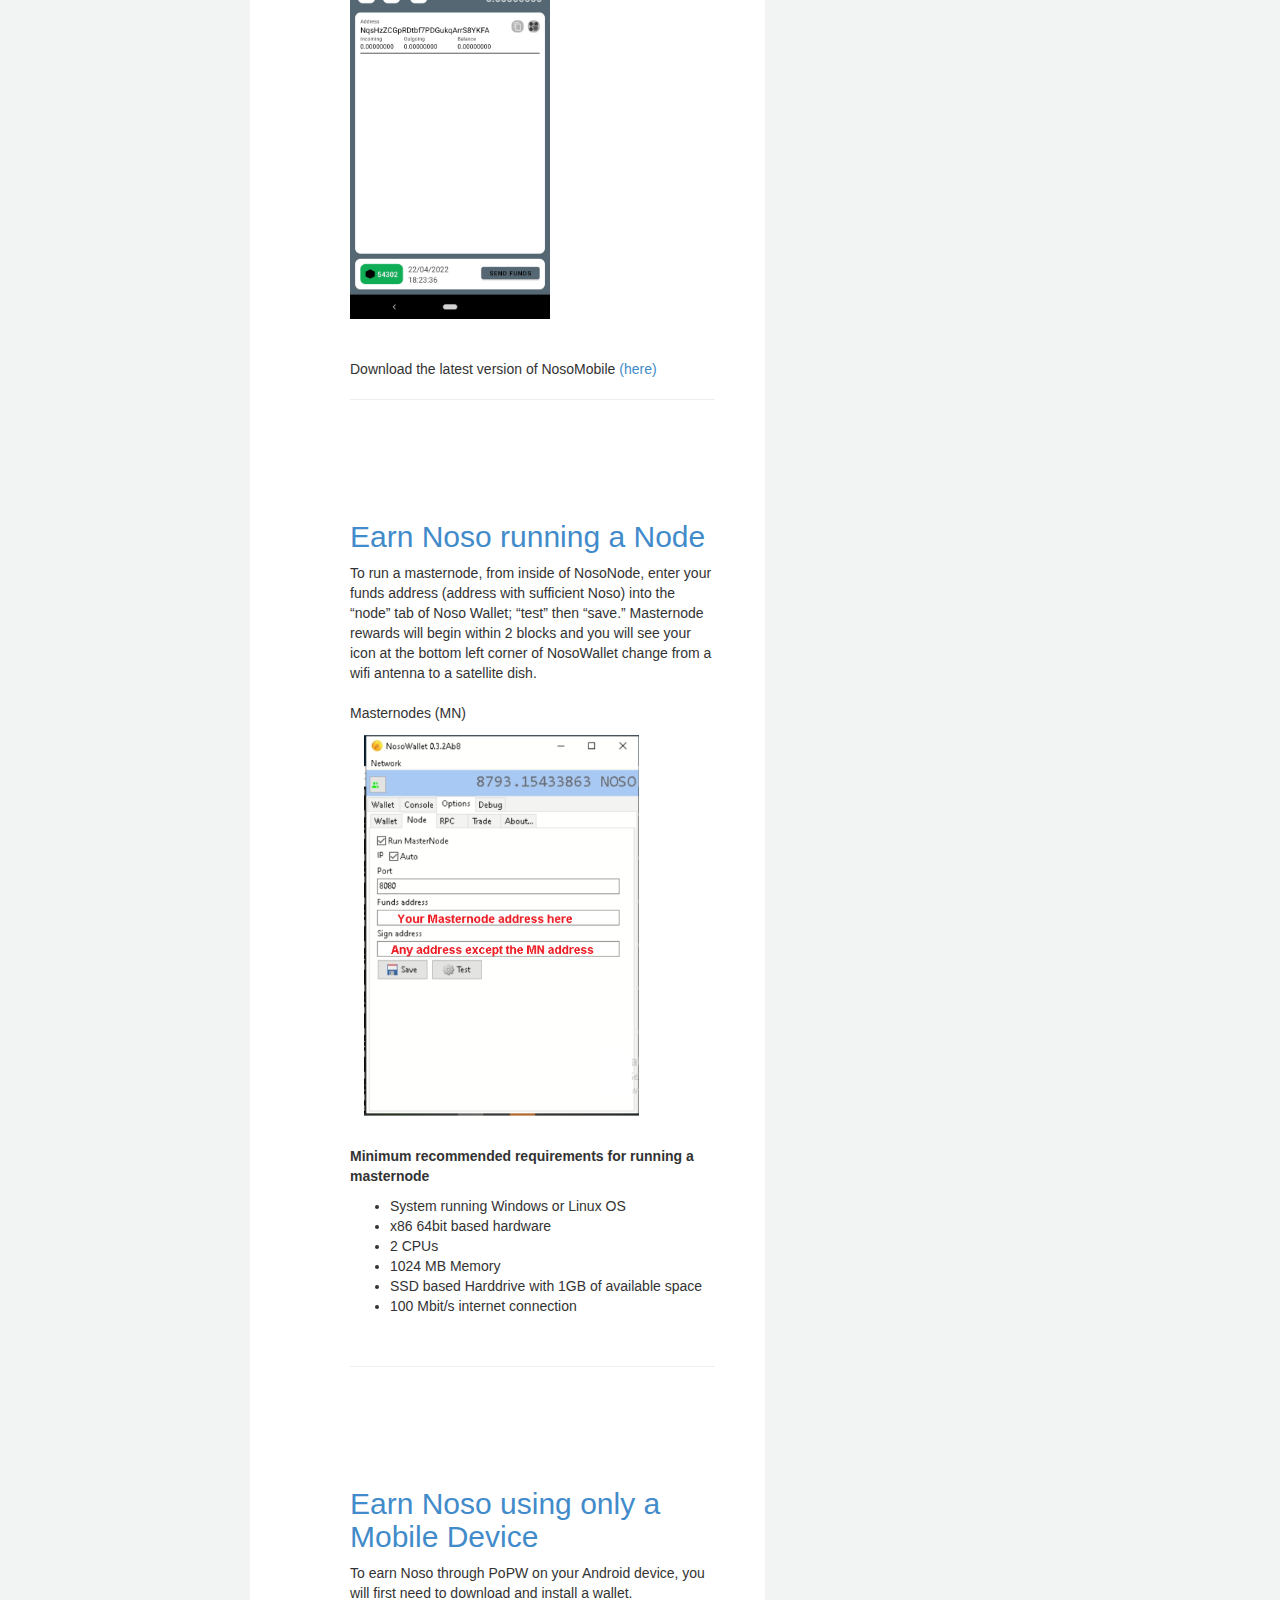
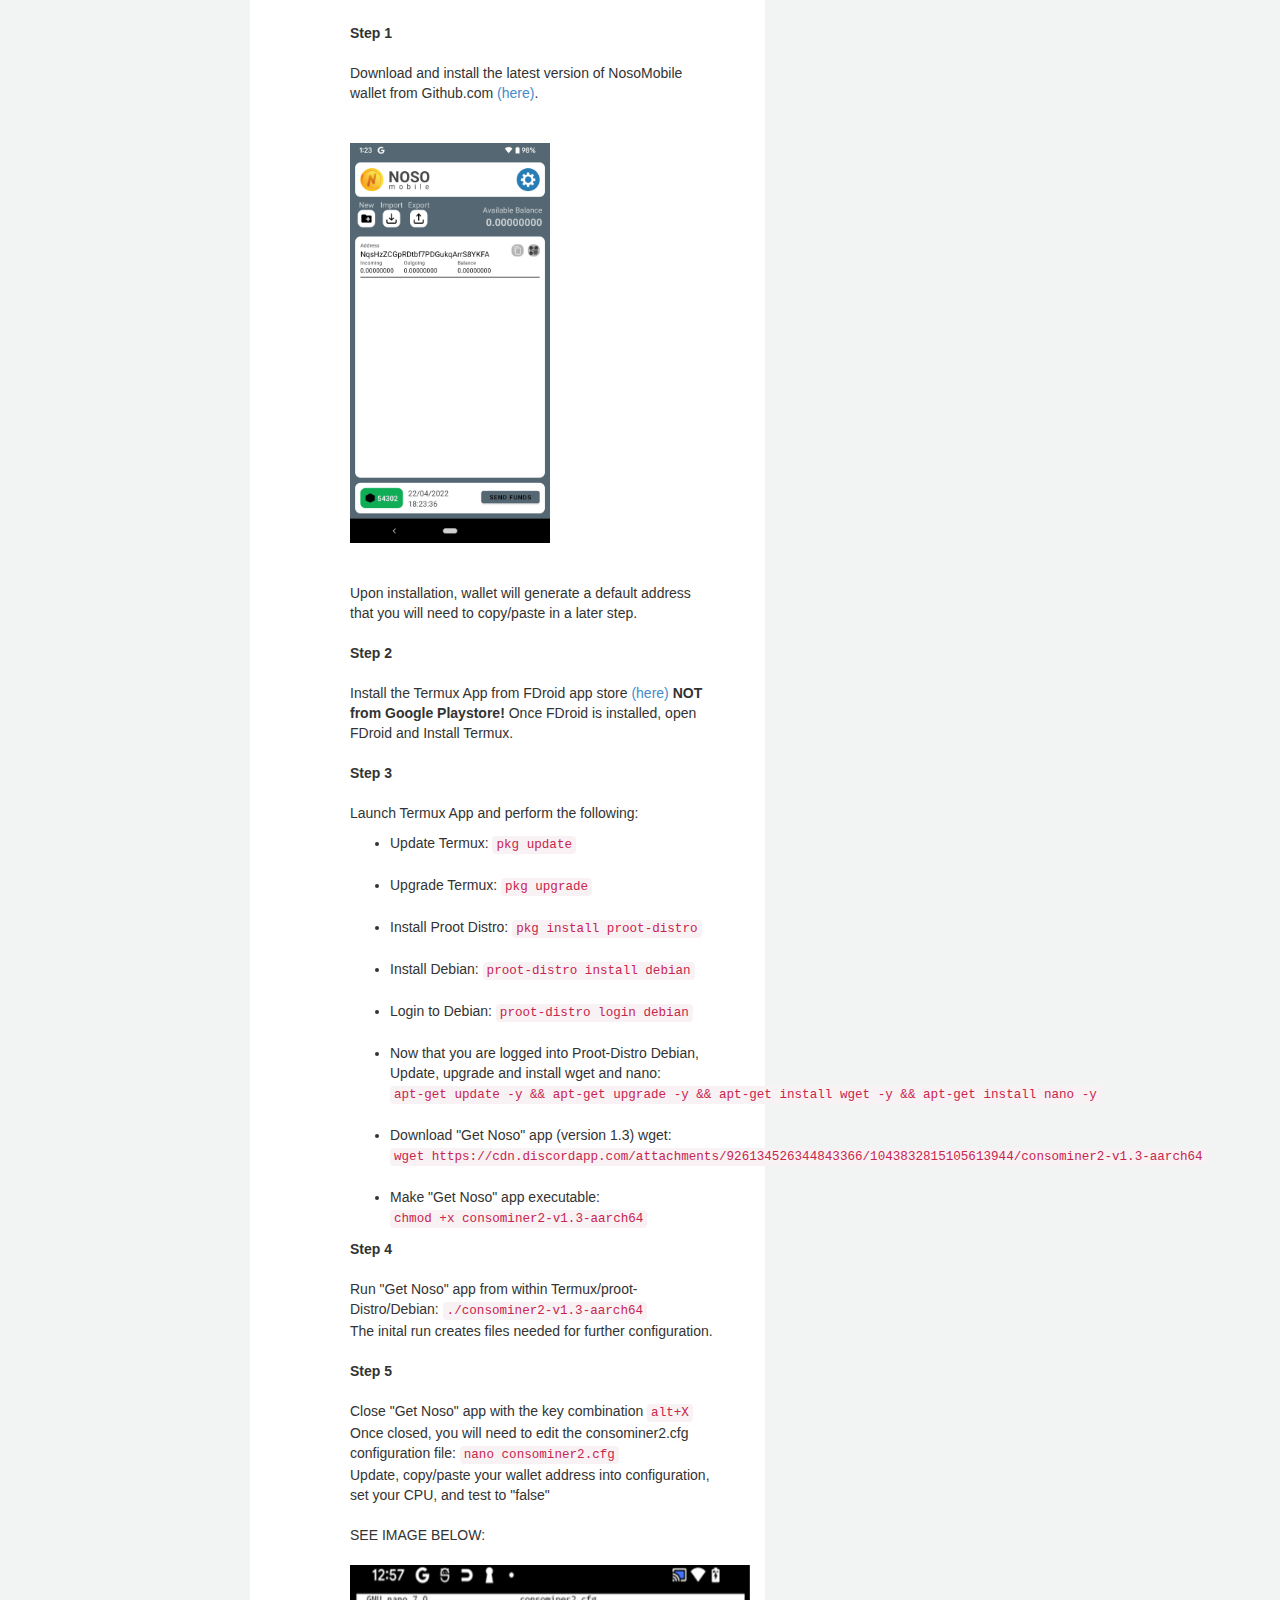
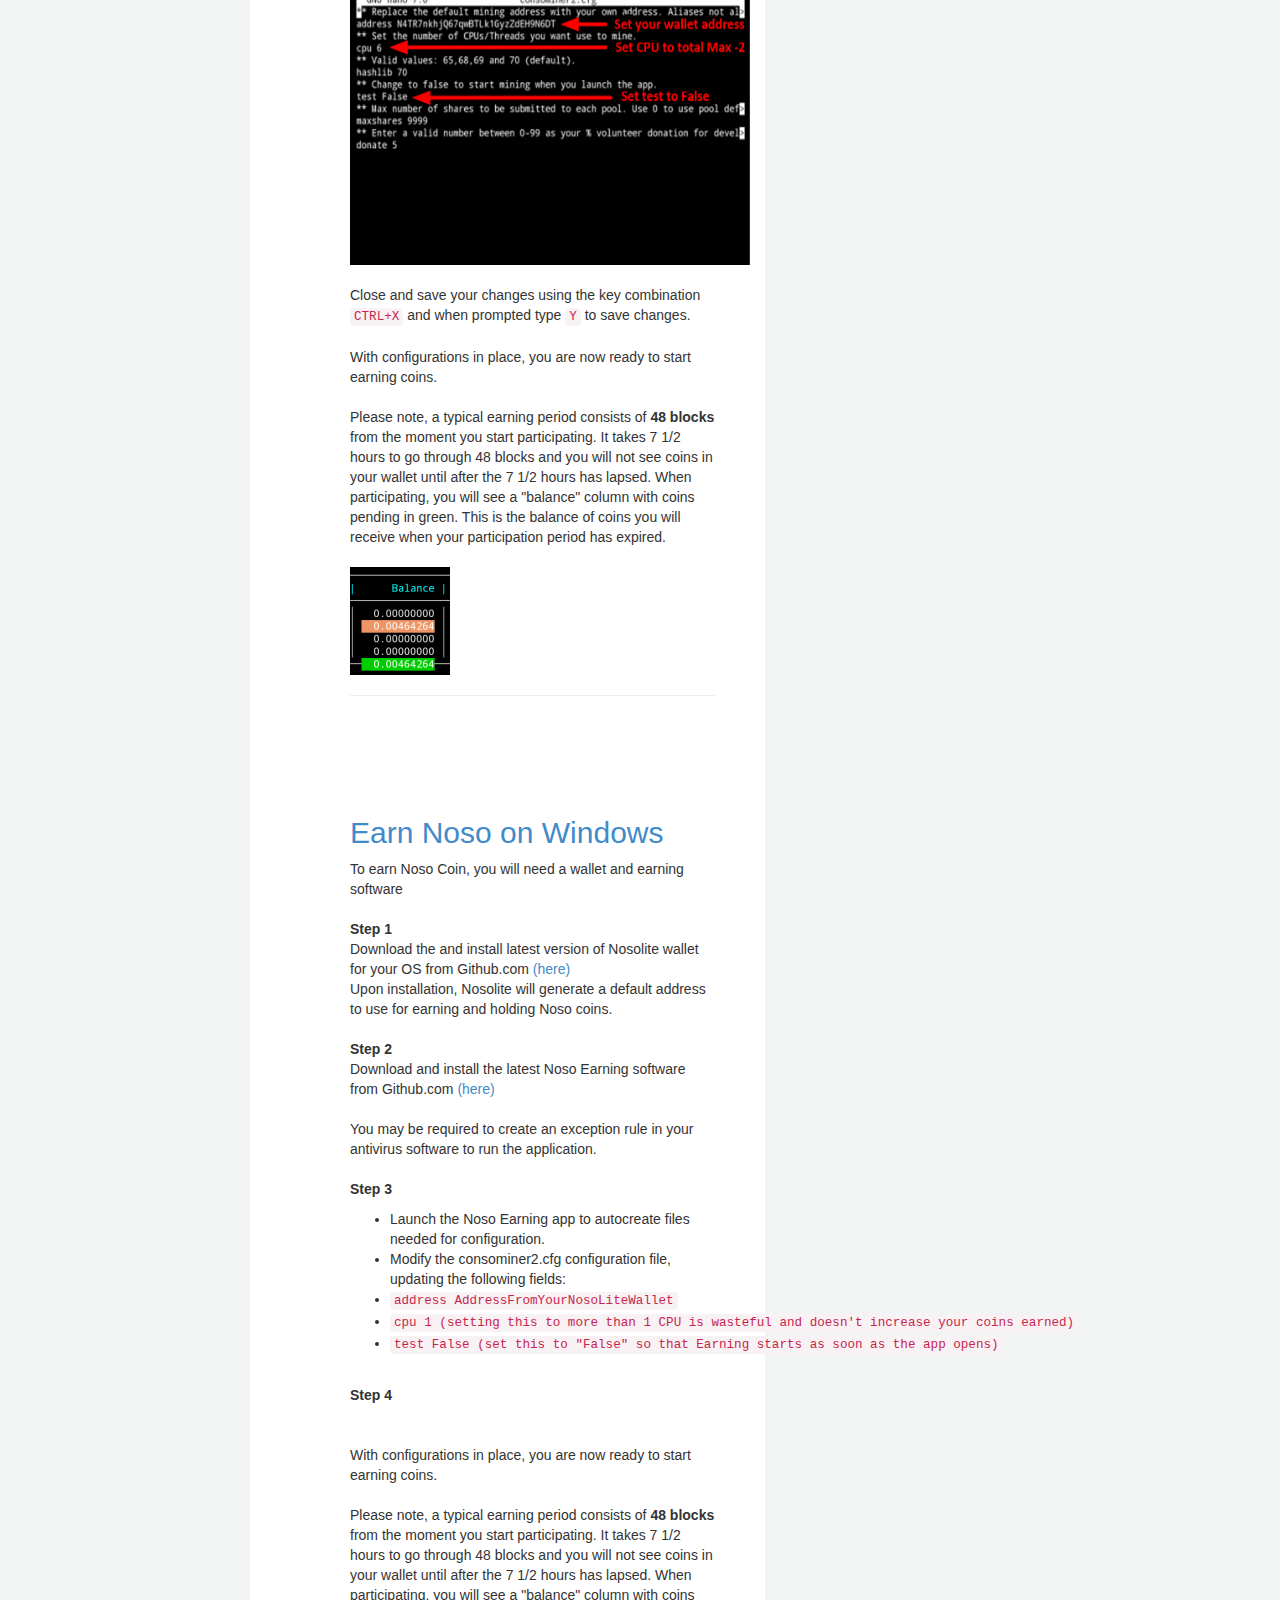
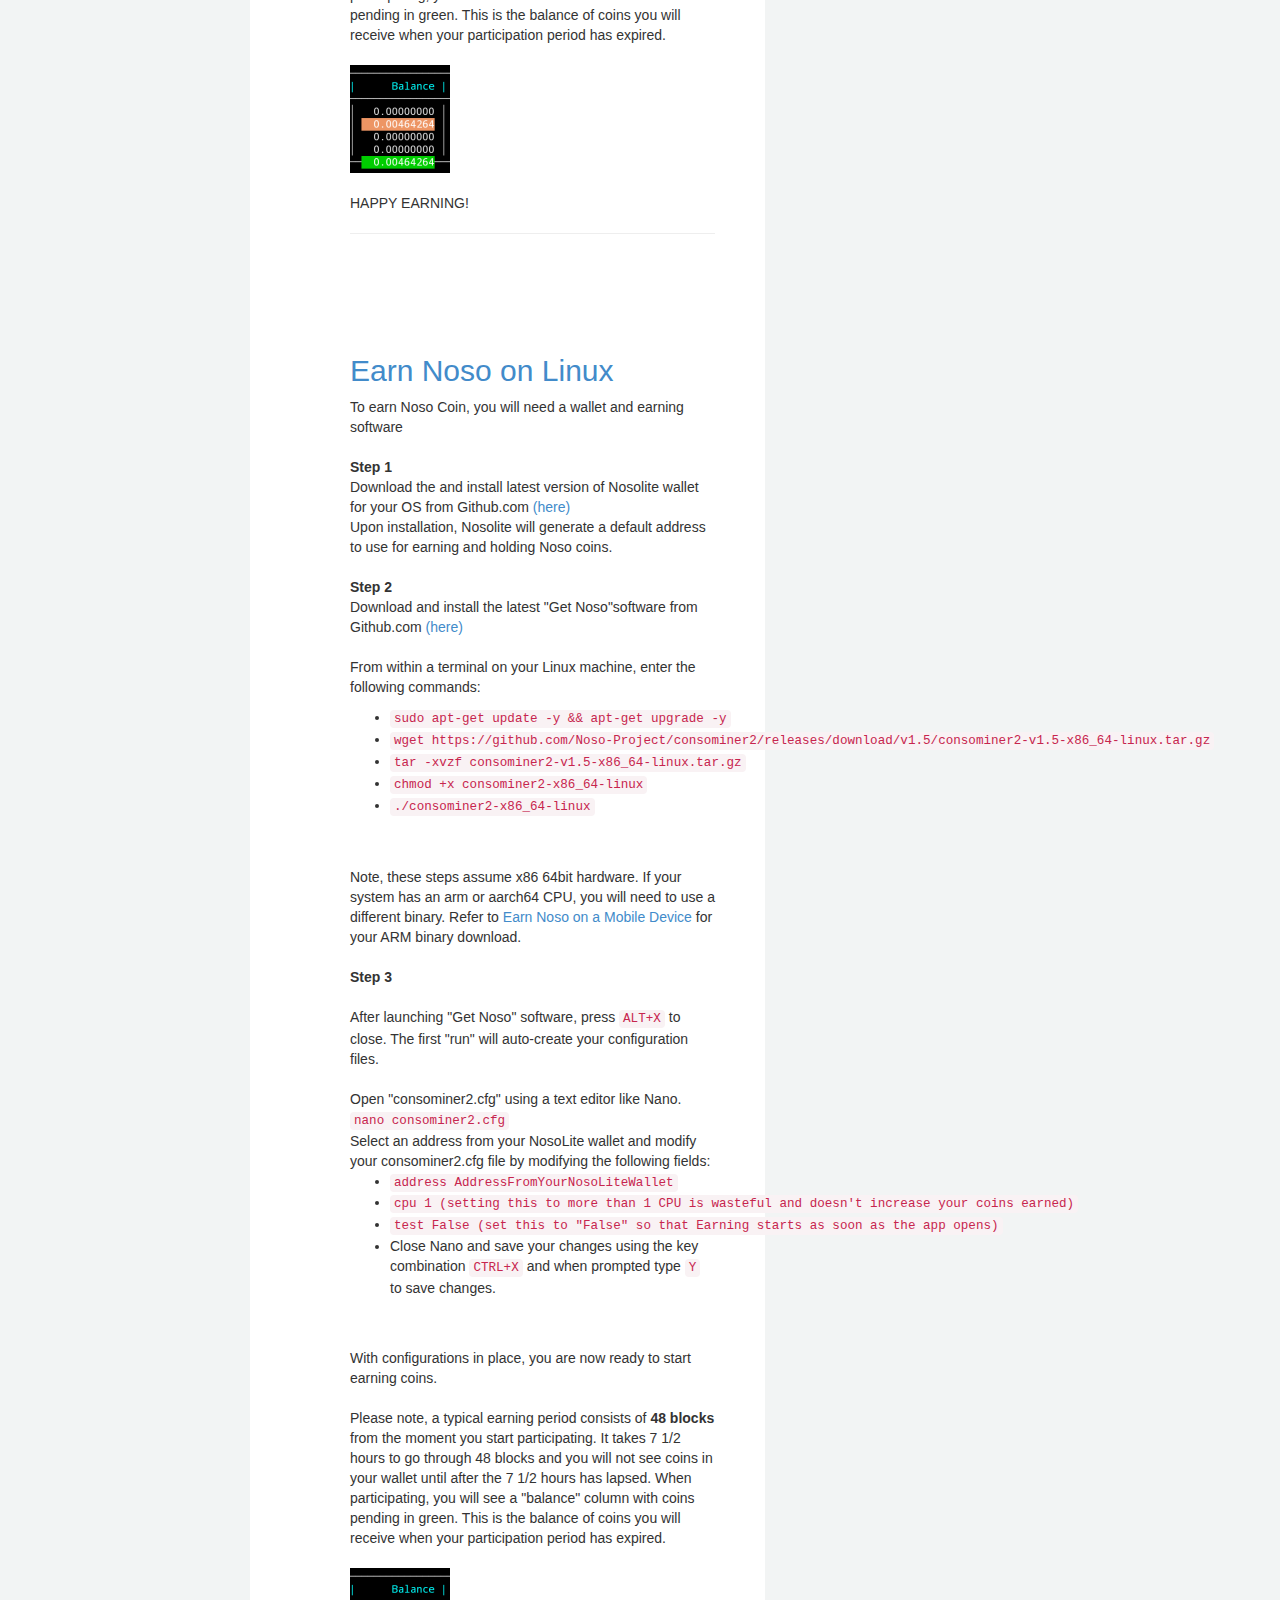
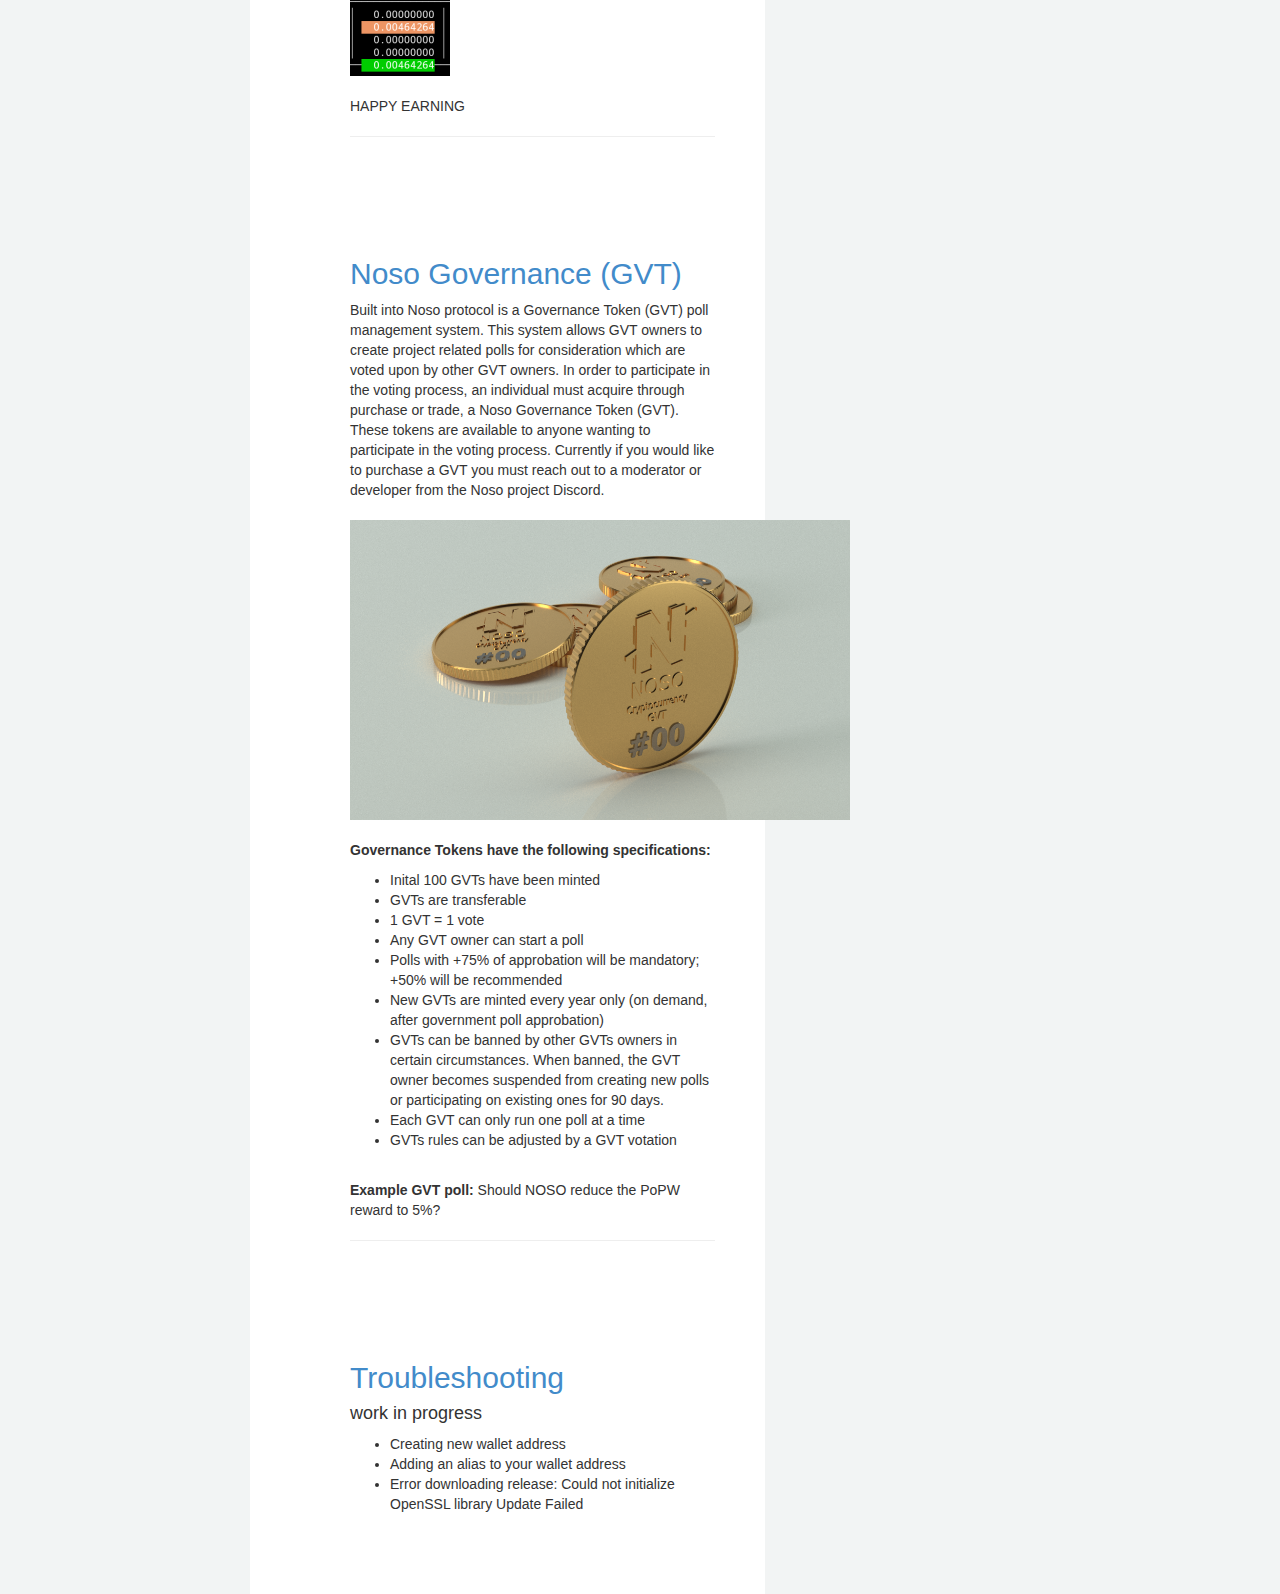
==== commit 4d7813c1: "Update index.html" ====
--- a/index.html
+++ b/index.html
@@ -19,7 +19,7 @@
 
   <body>
 
-    <div id="wrapper">
+    <div id="wrapper" class="ndDiv">
       <!-- Sidebar -->
       <div id="sidebar-wrapper">
         <ul class="sidebar-nav">
@@ -42,7 +42,9 @@
       <!-- Page content -->
       <div id="page-content-wrapper">
         <div class="content-header">
+
           <h2>
+
             <a id="menu-toggle" href="#1" class="btn btn-default"><i class="icon-reorder"></i></a>
   	<!--&nbsp;  &nbsp;UNDER CONSTRUCTION  <br>-->
           </h2>
--- a/css/simple-sidebar.css
+++ b/css/simple-sidebar.css
@@ -7,7 +7,7 @@
   margin-left: -250px;
   left: 250px;
   width: 250px;
-  background: #000;
+  background: #F2F4F4;
   position: fixed;
   height: 100%;
   overflow-y: auto;
@@ -16,7 +16,14 @@
 }
 
 #page-content-wrapper {
-  width: 100%;
+  width: 50%;
+  border: 0px outset gray;
+  background-color: white;    
+  text-align: left;
+  padding-top: 50px;
+  padding-right: 30px;
+  padding-bottom: 50px;
+  padding-left: 80px;
 }
 
 .sidebar-nav {
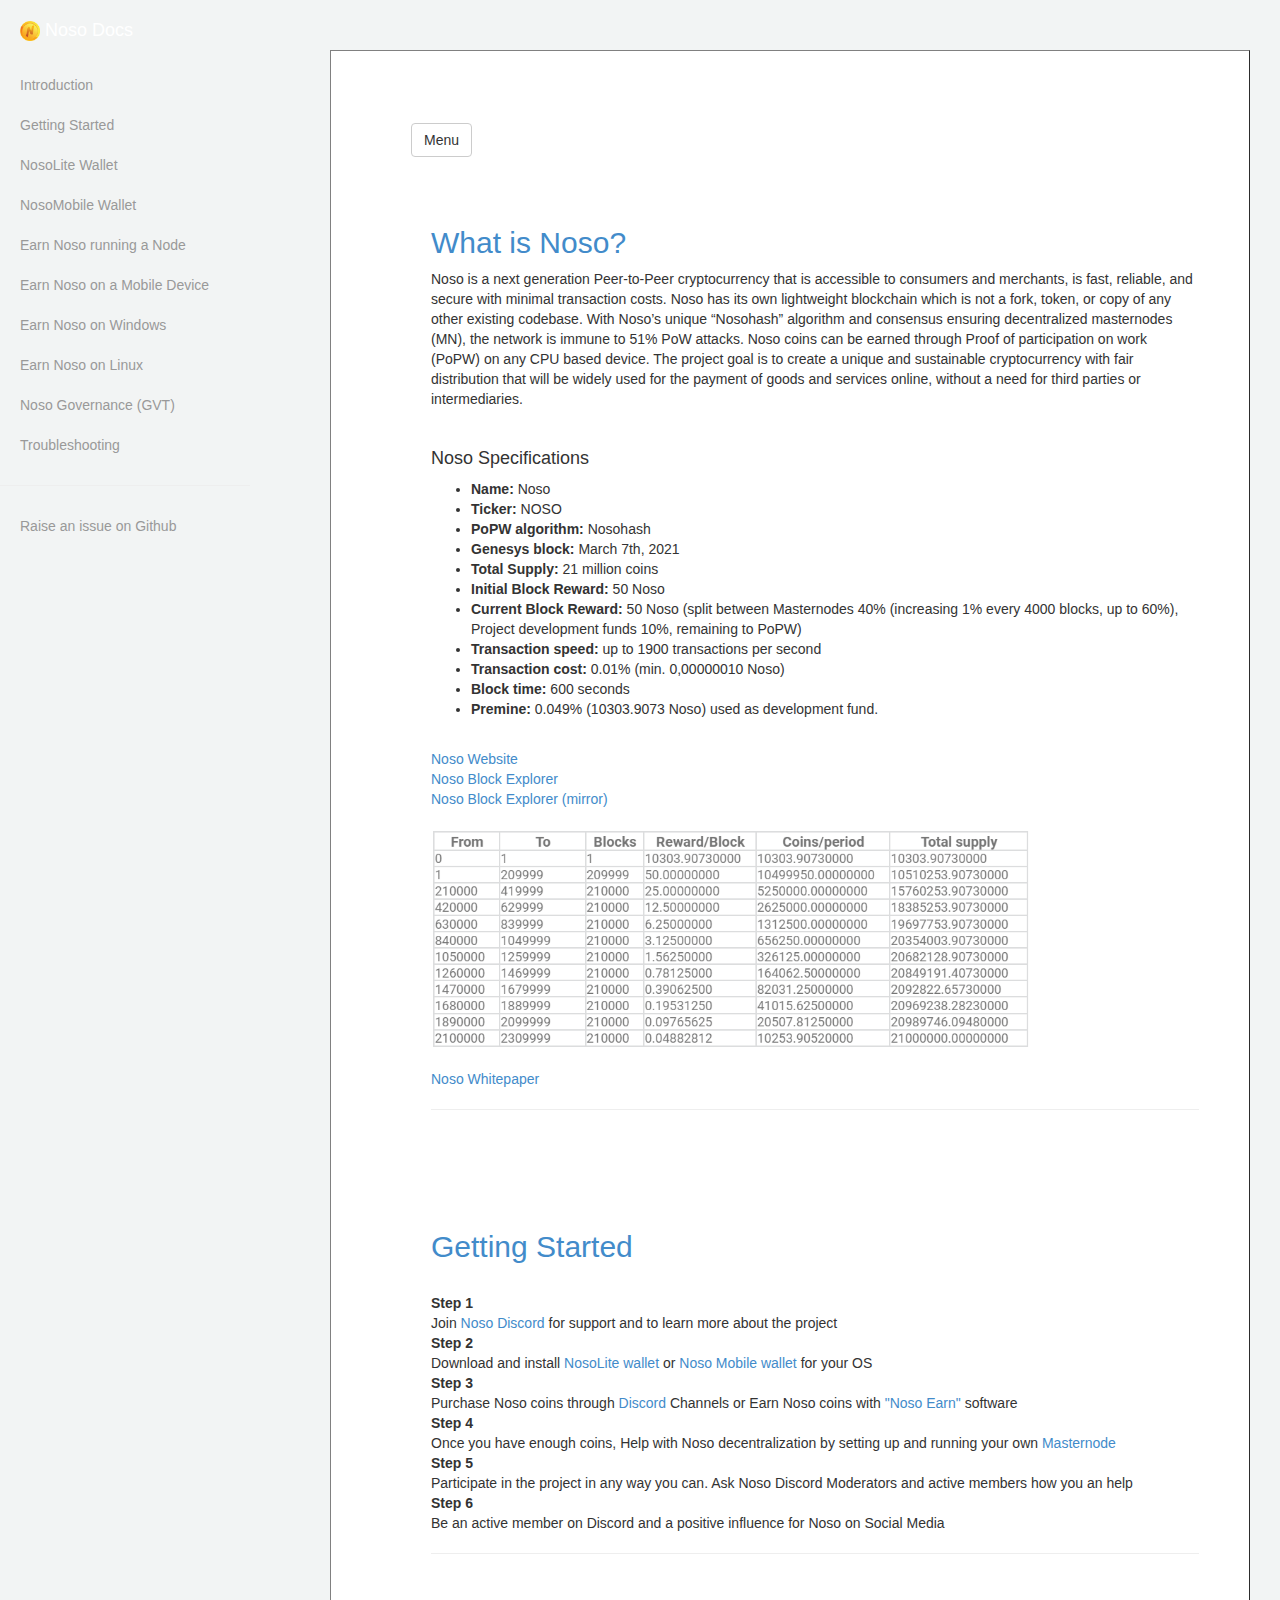
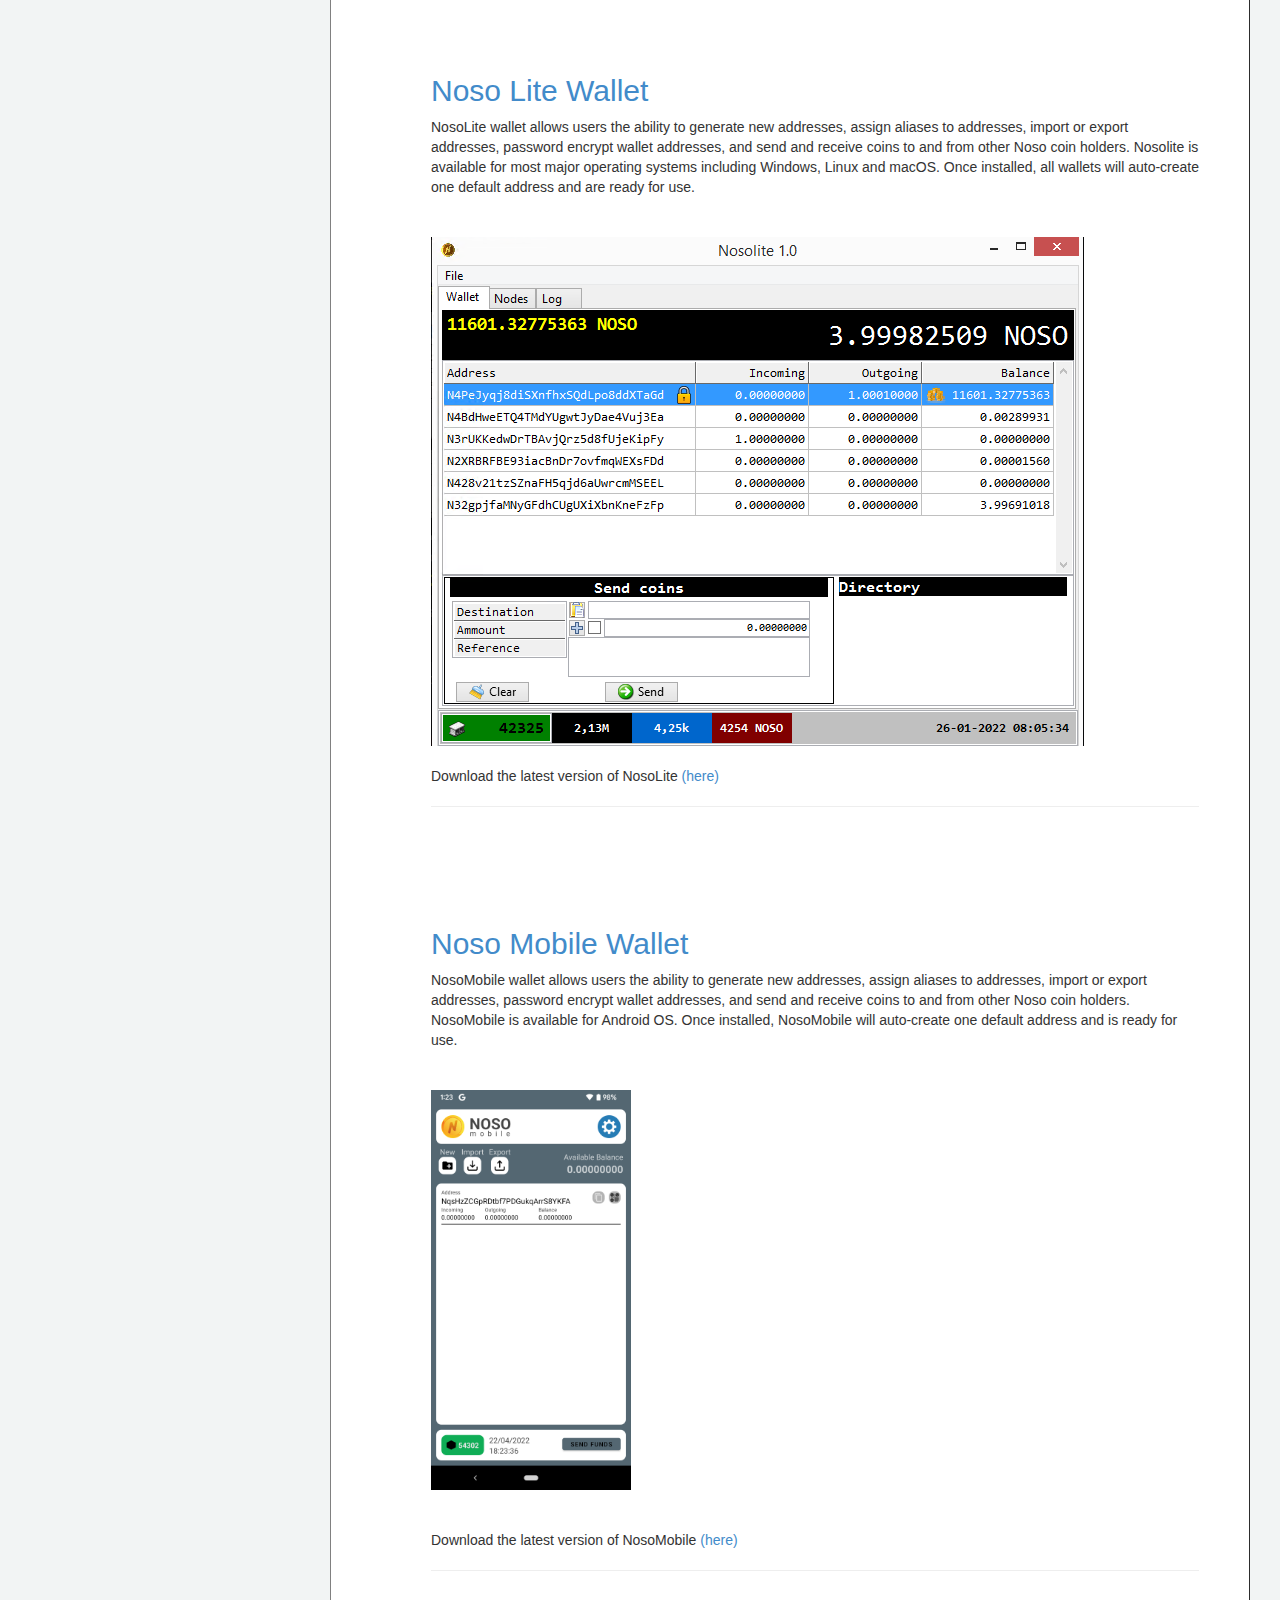
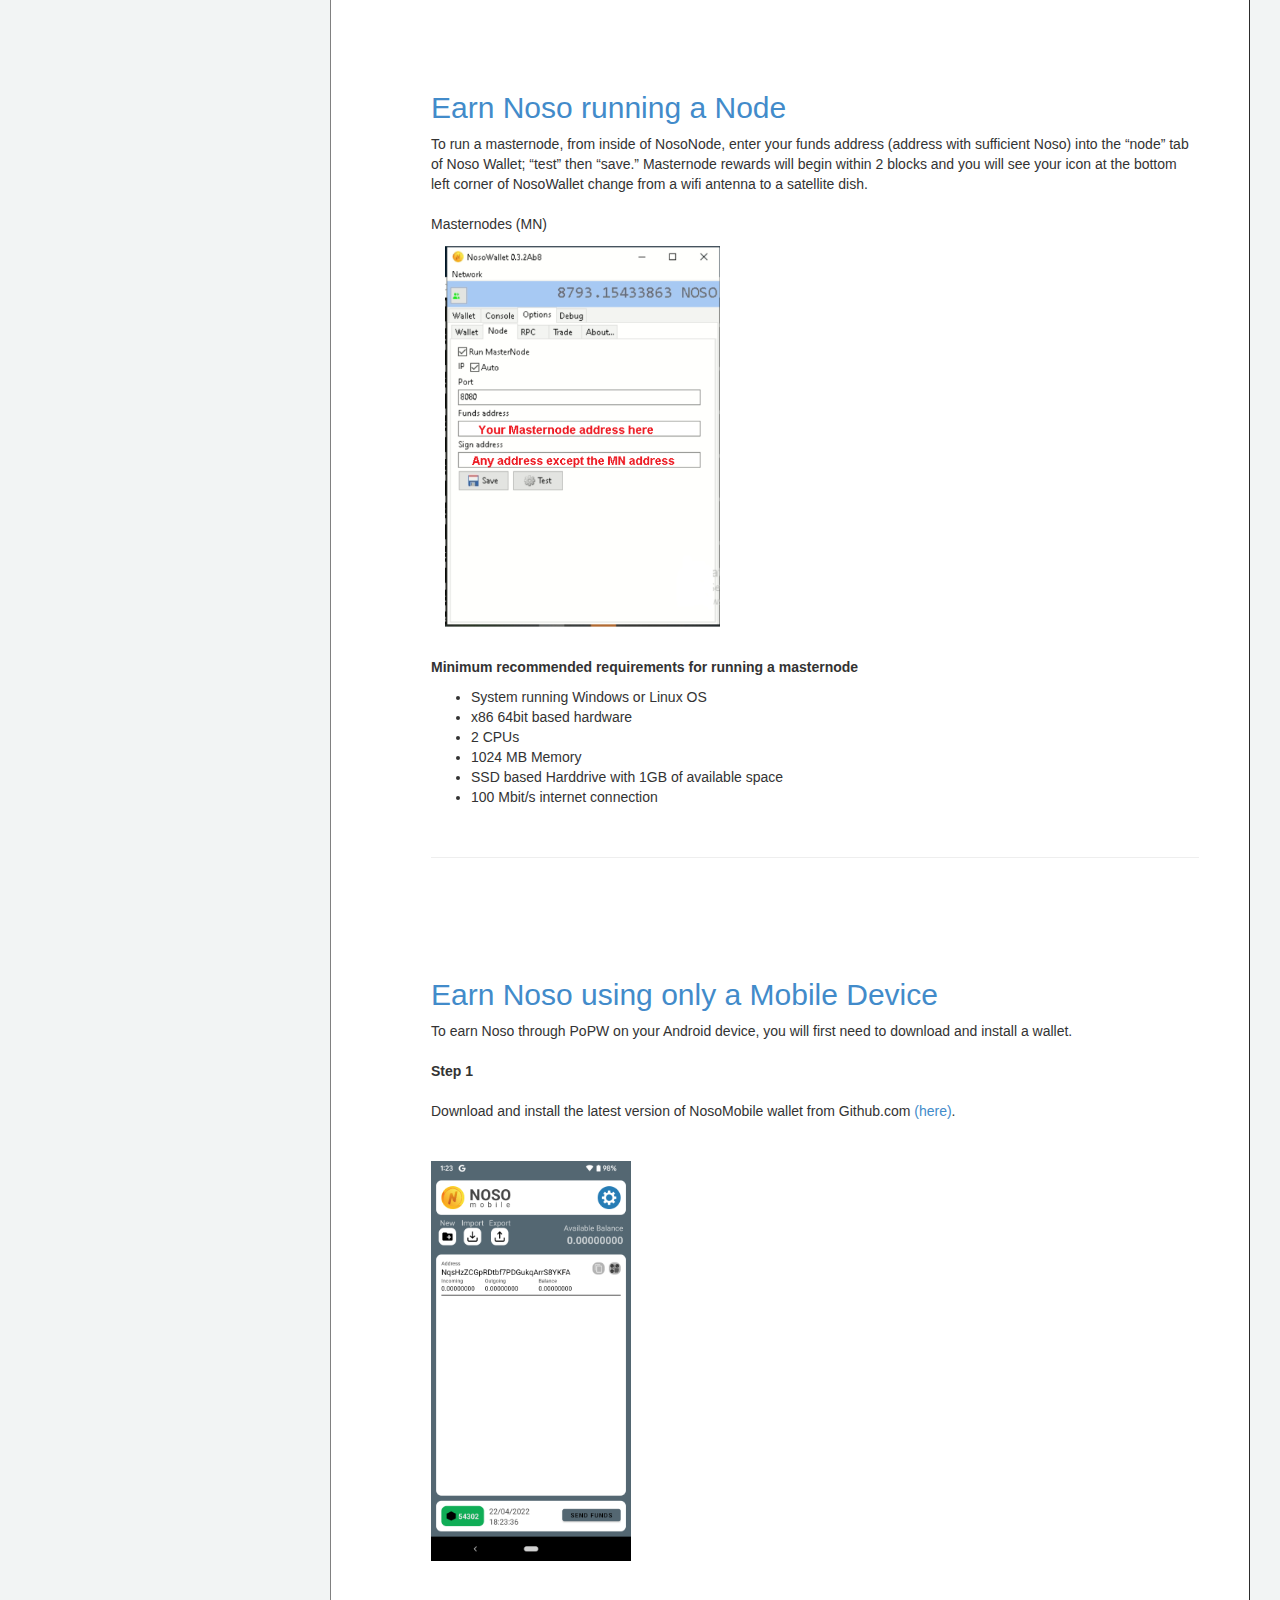
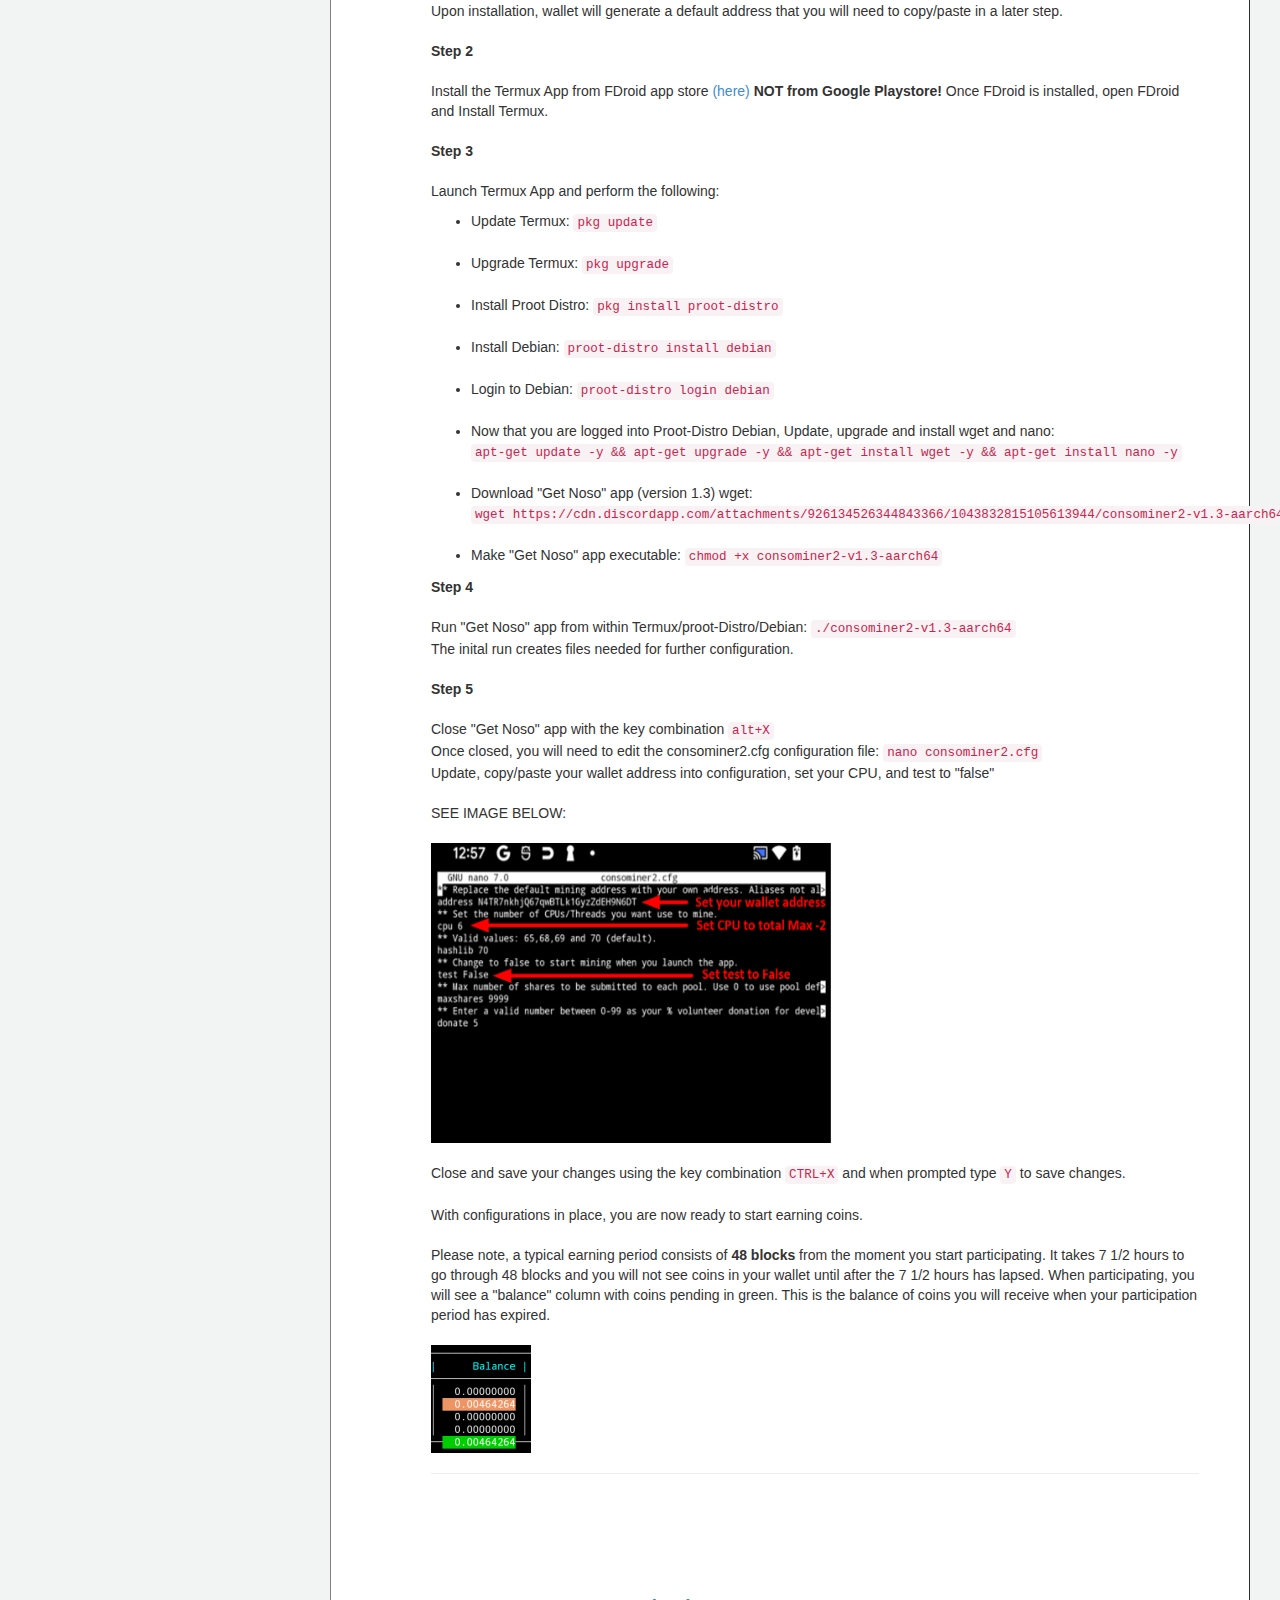
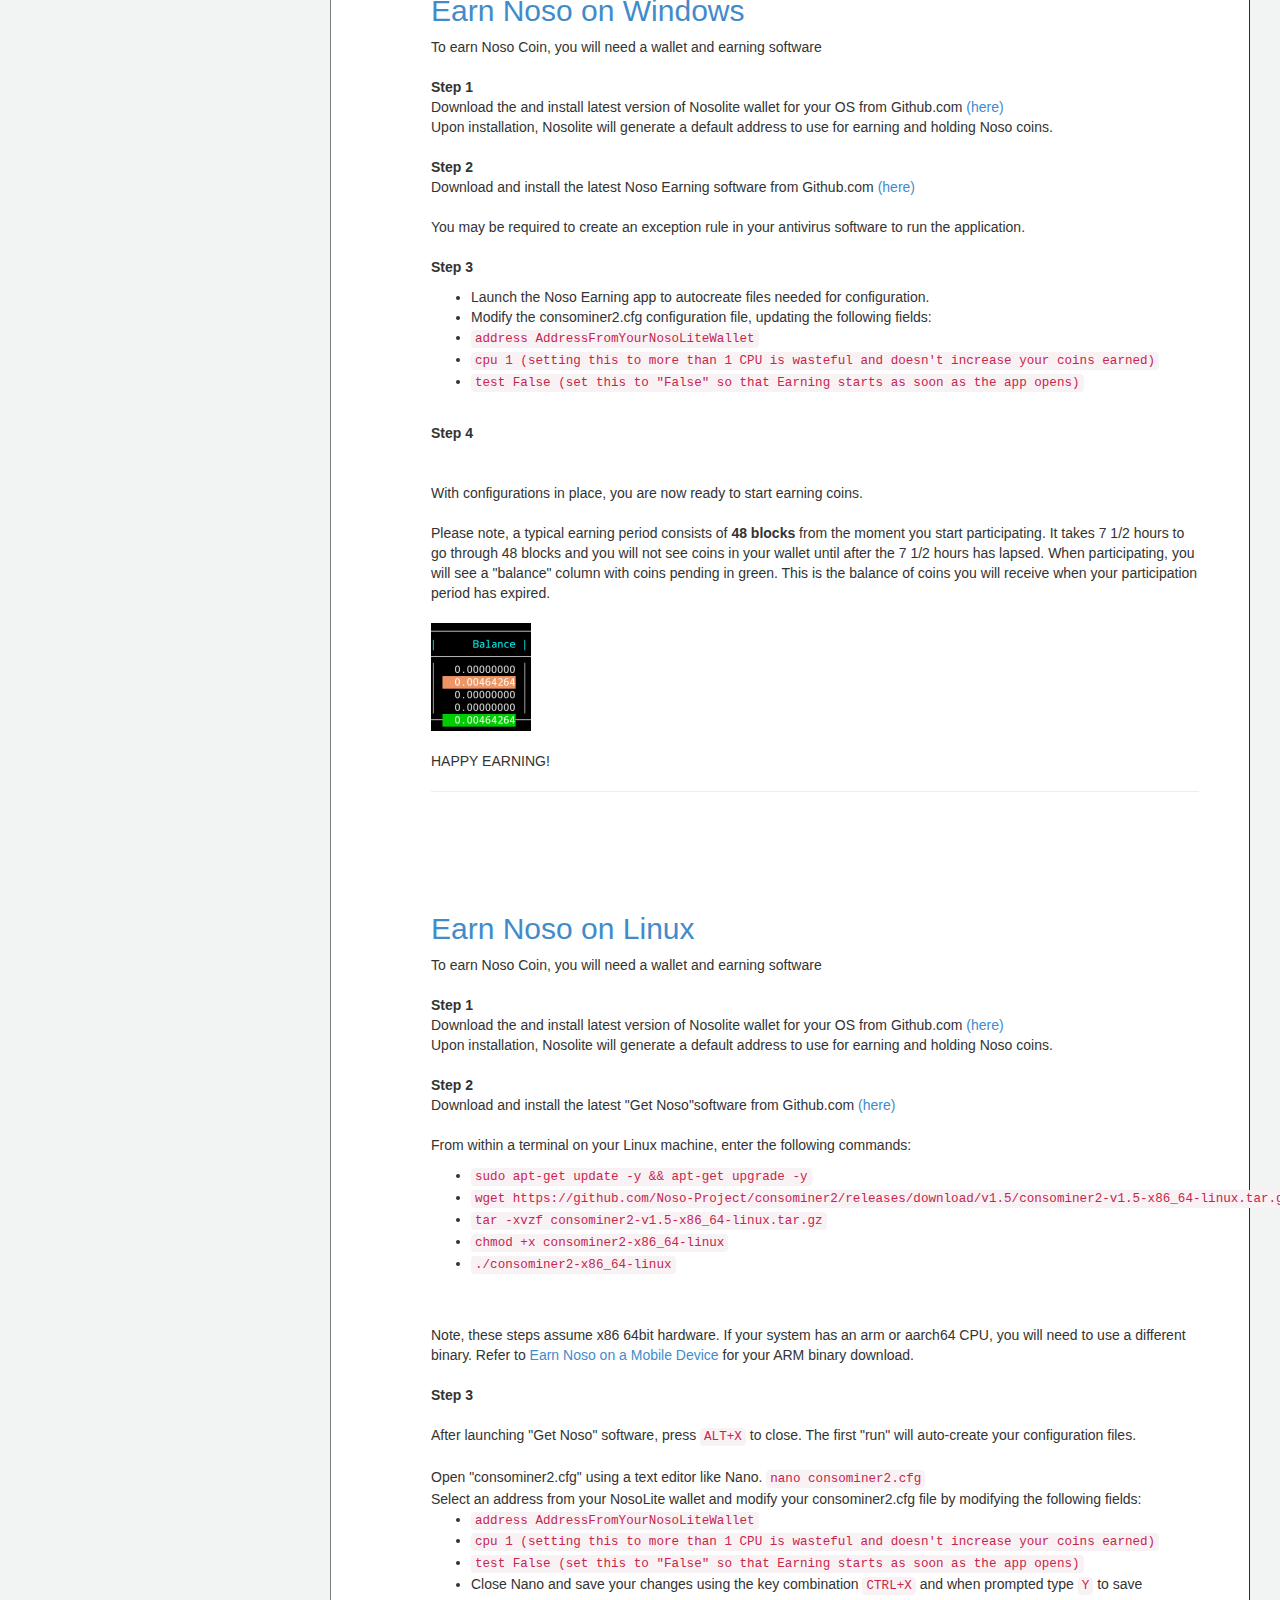
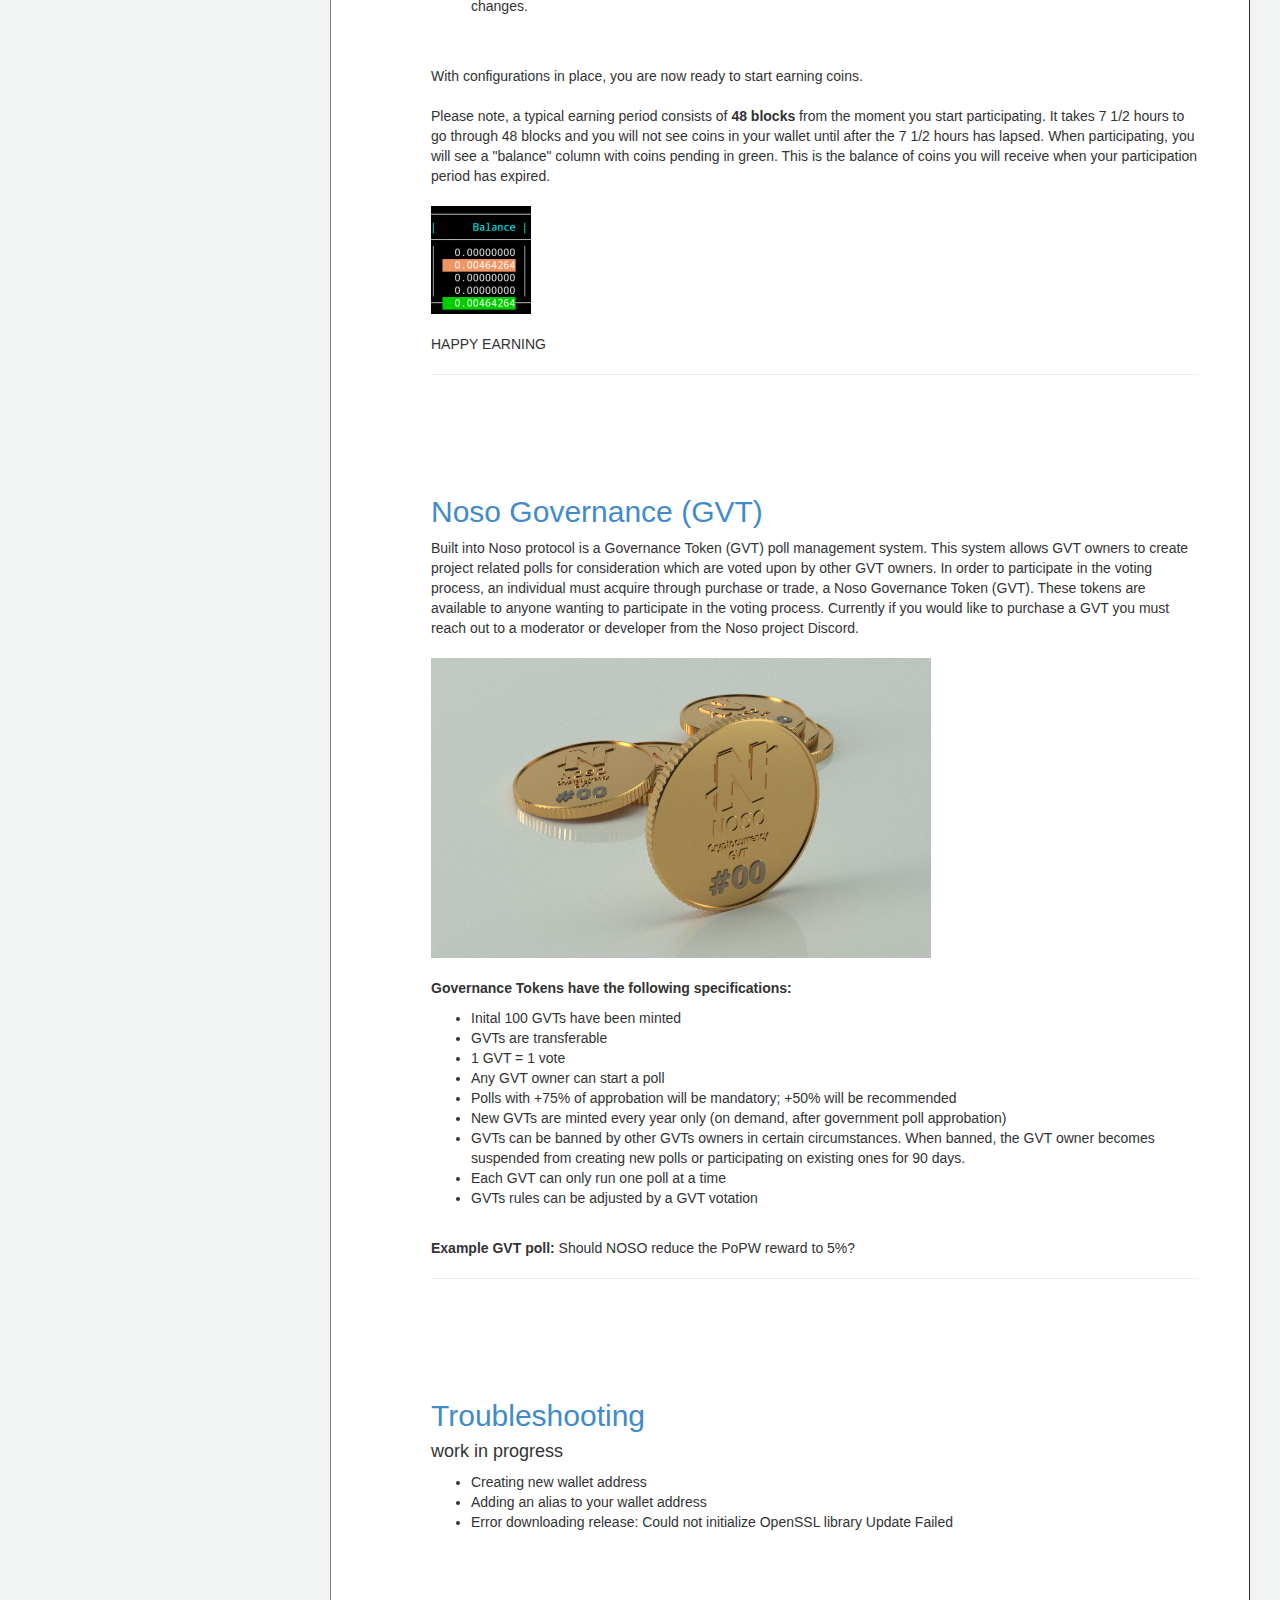
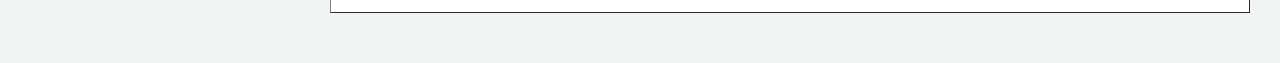
==== commit b2b0f2f3: "Update index.html" ====
--- a/index.html
+++ b/index.html
@@ -19,9 +19,10 @@
 
   <body>
 
-    <div id="wrapper" class="ndDiv">
+    <div id="wrapper" >
       <!-- Sidebar -->
       <div id="sidebar-wrapper">
+
         <ul class="sidebar-nav">
        <!---logo--->
           <li class="sidebar-brand"><a href="#"> <img src="images/nosologo.png" length="20" width="20" alt="NosoLogo">&nbsp;Noso Docs</a></li>
@@ -41,11 +42,12 @@
 
       <!-- Page content -->
       <div id="page-content-wrapper">
+       <div id="page-contentdiv-wrapper">	
         <div class="content-header">
 
           <h2>
 
-            <a id="menu-toggle" href="#1" class="btn btn-default"><i class="icon-reorder"></i></a>
+            <a id="menu-toggle" href="#1" class="btn btn-default"><i class="icon-reorder"></i>Menu</a>
   	<!--&nbsp;  &nbsp;UNDER CONSTRUCTION  <br>-->
           </h2>
 
@@ -53,6 +55,7 @@
         <!-- Keep all page content within the page-content inset div! -->
         <div class="page-content inset">
 	<!-- introducton-->
+
 		  <h2>
 		<p><a id="introduction">What is Noso?</a>
 		</h2>
@@ -337,6 +340,7 @@
 
 
      </p>
+         </div>
         </div>
       </div>
       
--- a/css/simple-sidebar.css
+++ b/css/simple-sidebar.css
@@ -16,8 +16,19 @@
 }
 
 #page-content-wrapper {
-  width: 50%;
+  width: 100%;
   border: 0px outset gray;
+  background-color: #F2F4F4;    
+  text-align: left;
+  padding-top: 50px;
+  padding-right: 30px;
+  padding-bottom: 50px;
+  padding-left: 80px;
+}
+
+#page-contentdiv-wrapper {
+  width: 100%;
+  border: 1px outset gray;
   background-color: white;    
   text-align: left;
   padding-top: 50px;
@@ -47,7 +58,7 @@
 }
 
 .sidebar-nav li a:hover {
-  color: #fff;
+  color: purple;
   background: rgba(255,255,255,0.2);
   text-decoration: none;
 }
@@ -85,8 +96,12 @@
 }
 
 #menu-toggle {
-  display: none;
+  display: block
+  position:fixed
+      bottom: 50px;
+    left: 50px;   
 }
+
 
 .inset {
   padding: 20px;
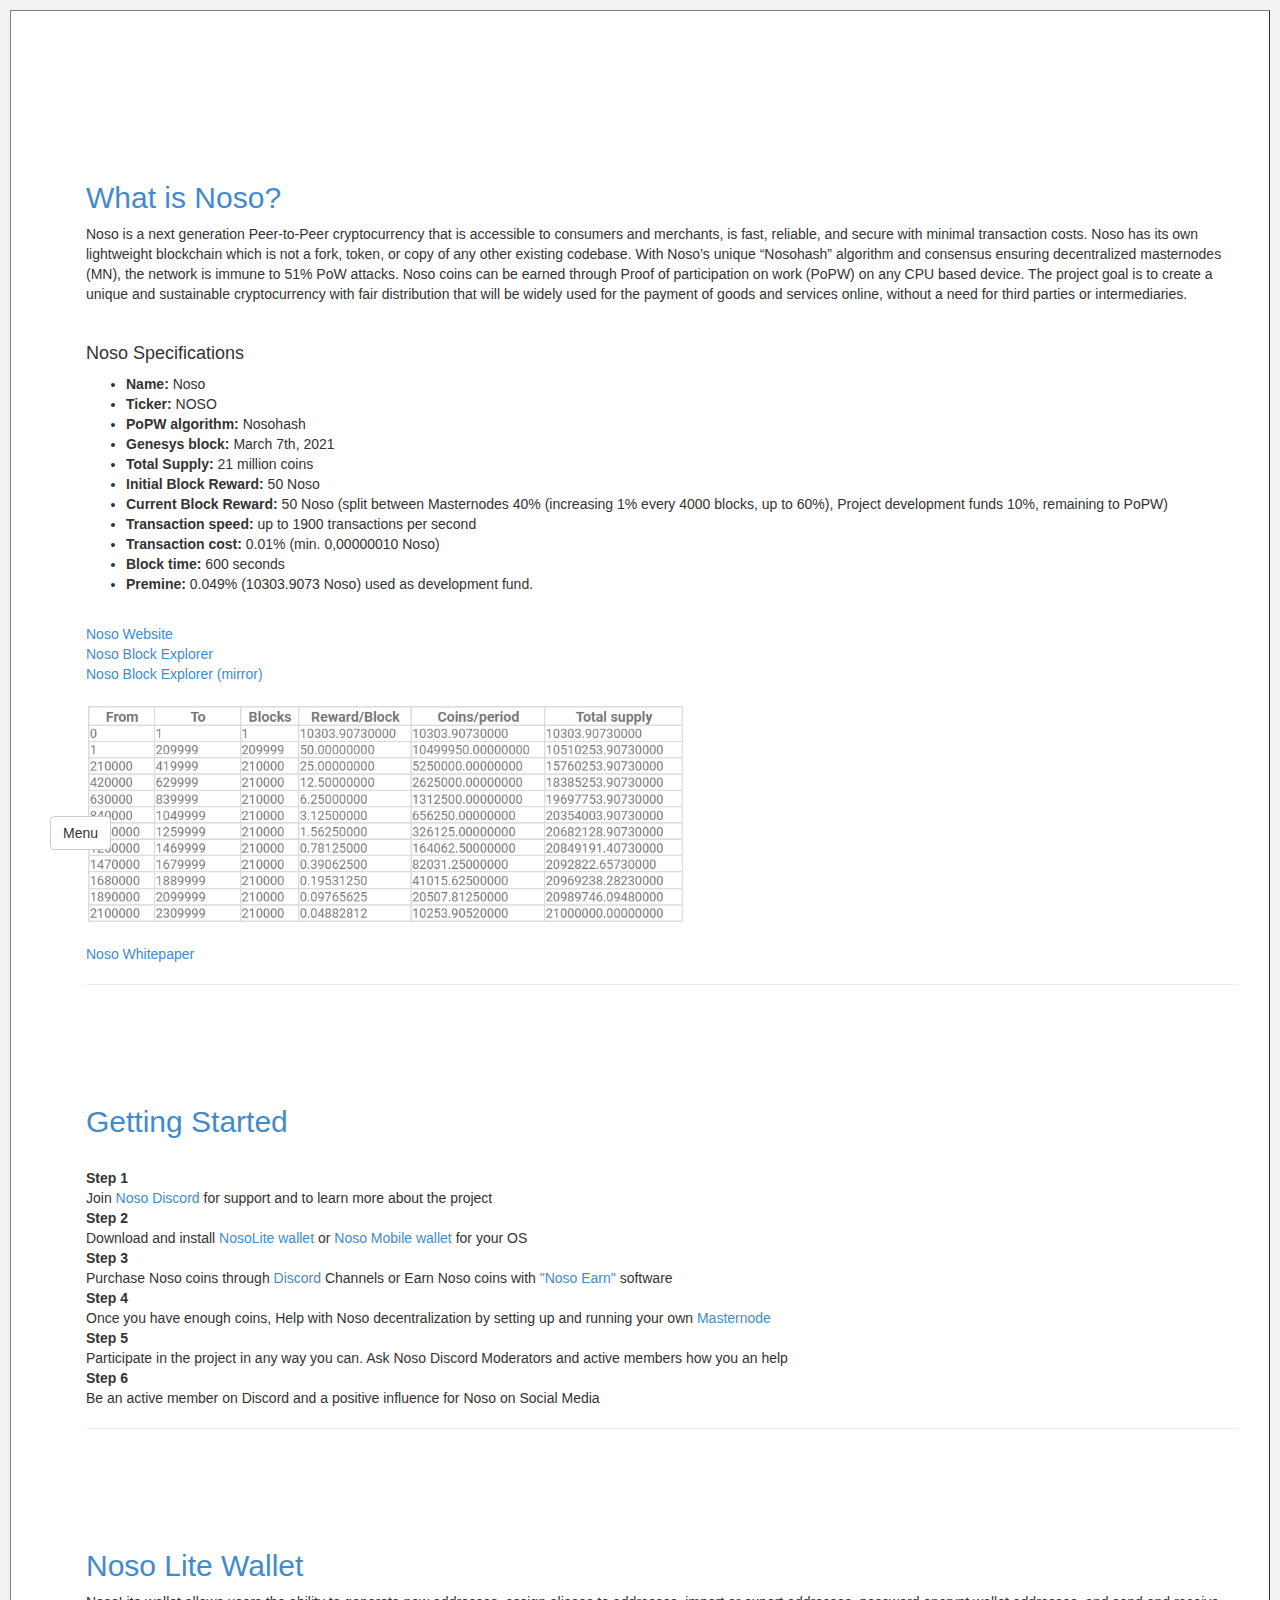
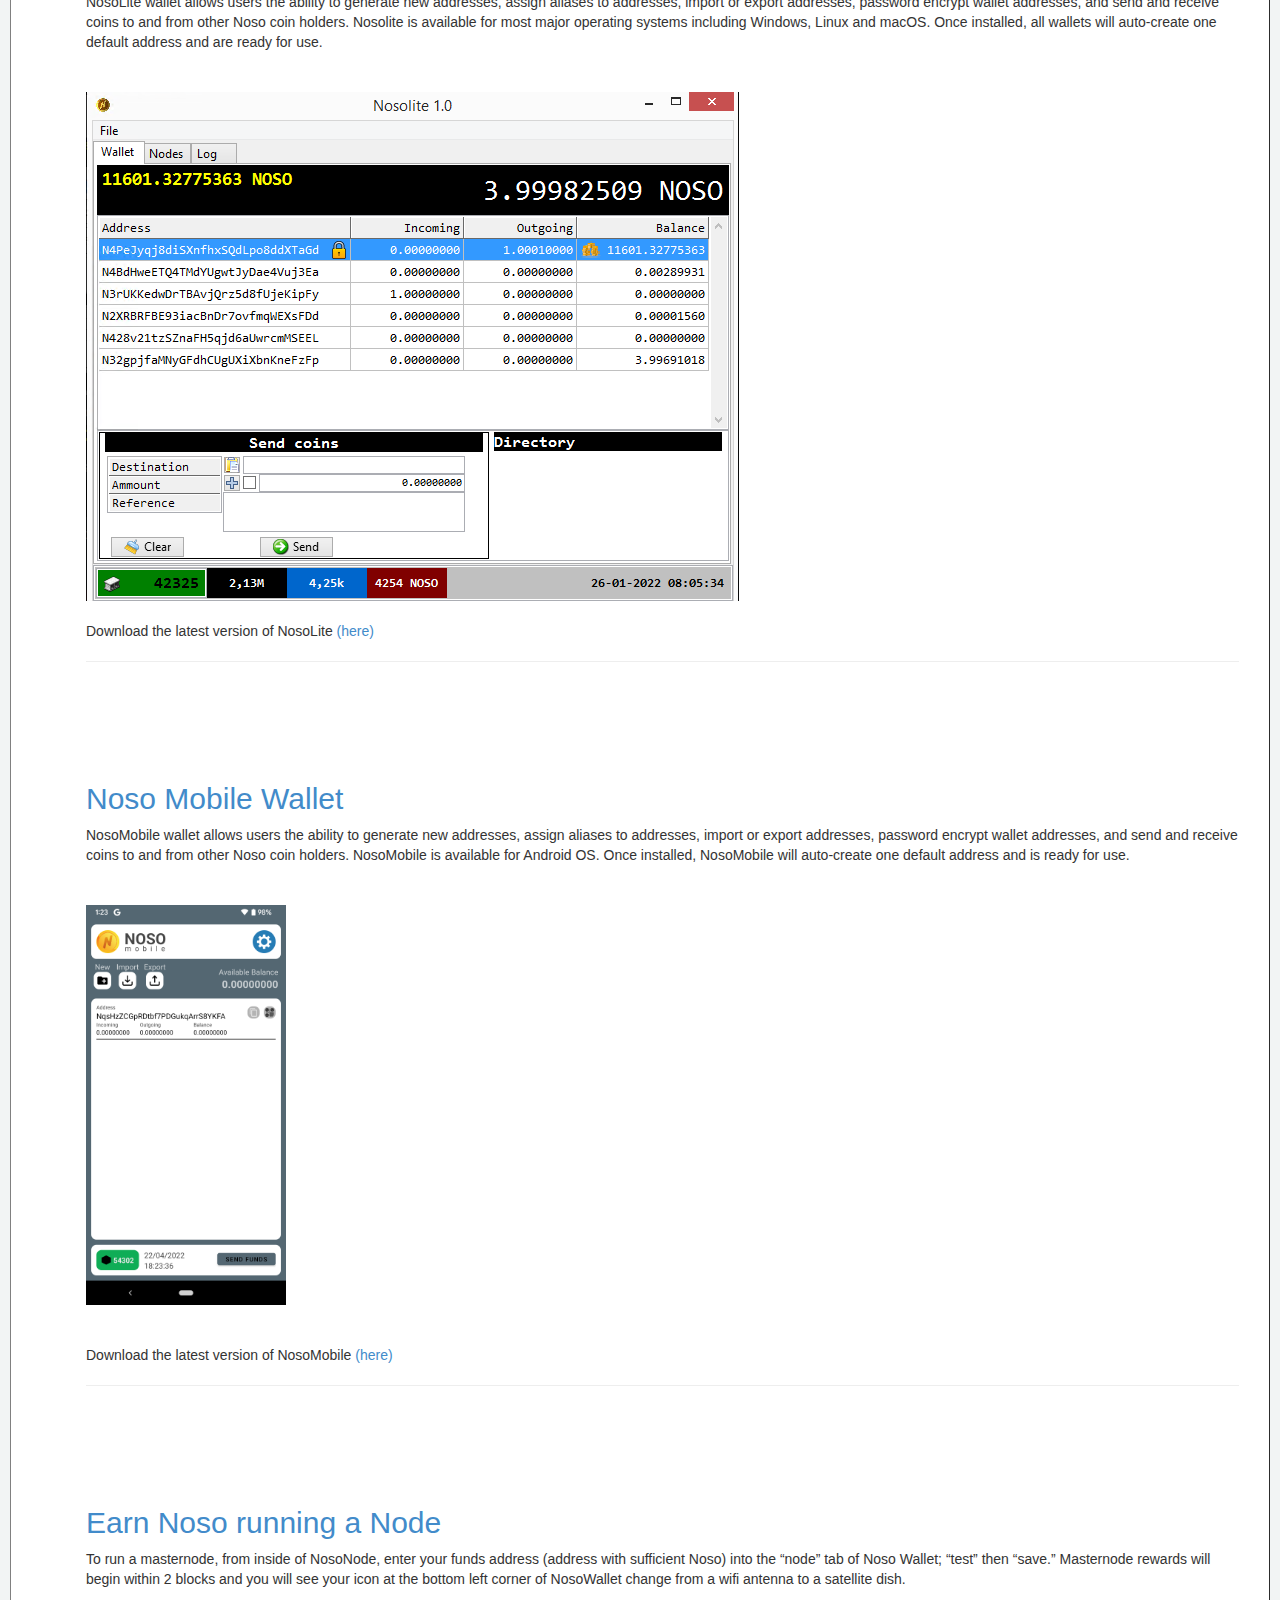
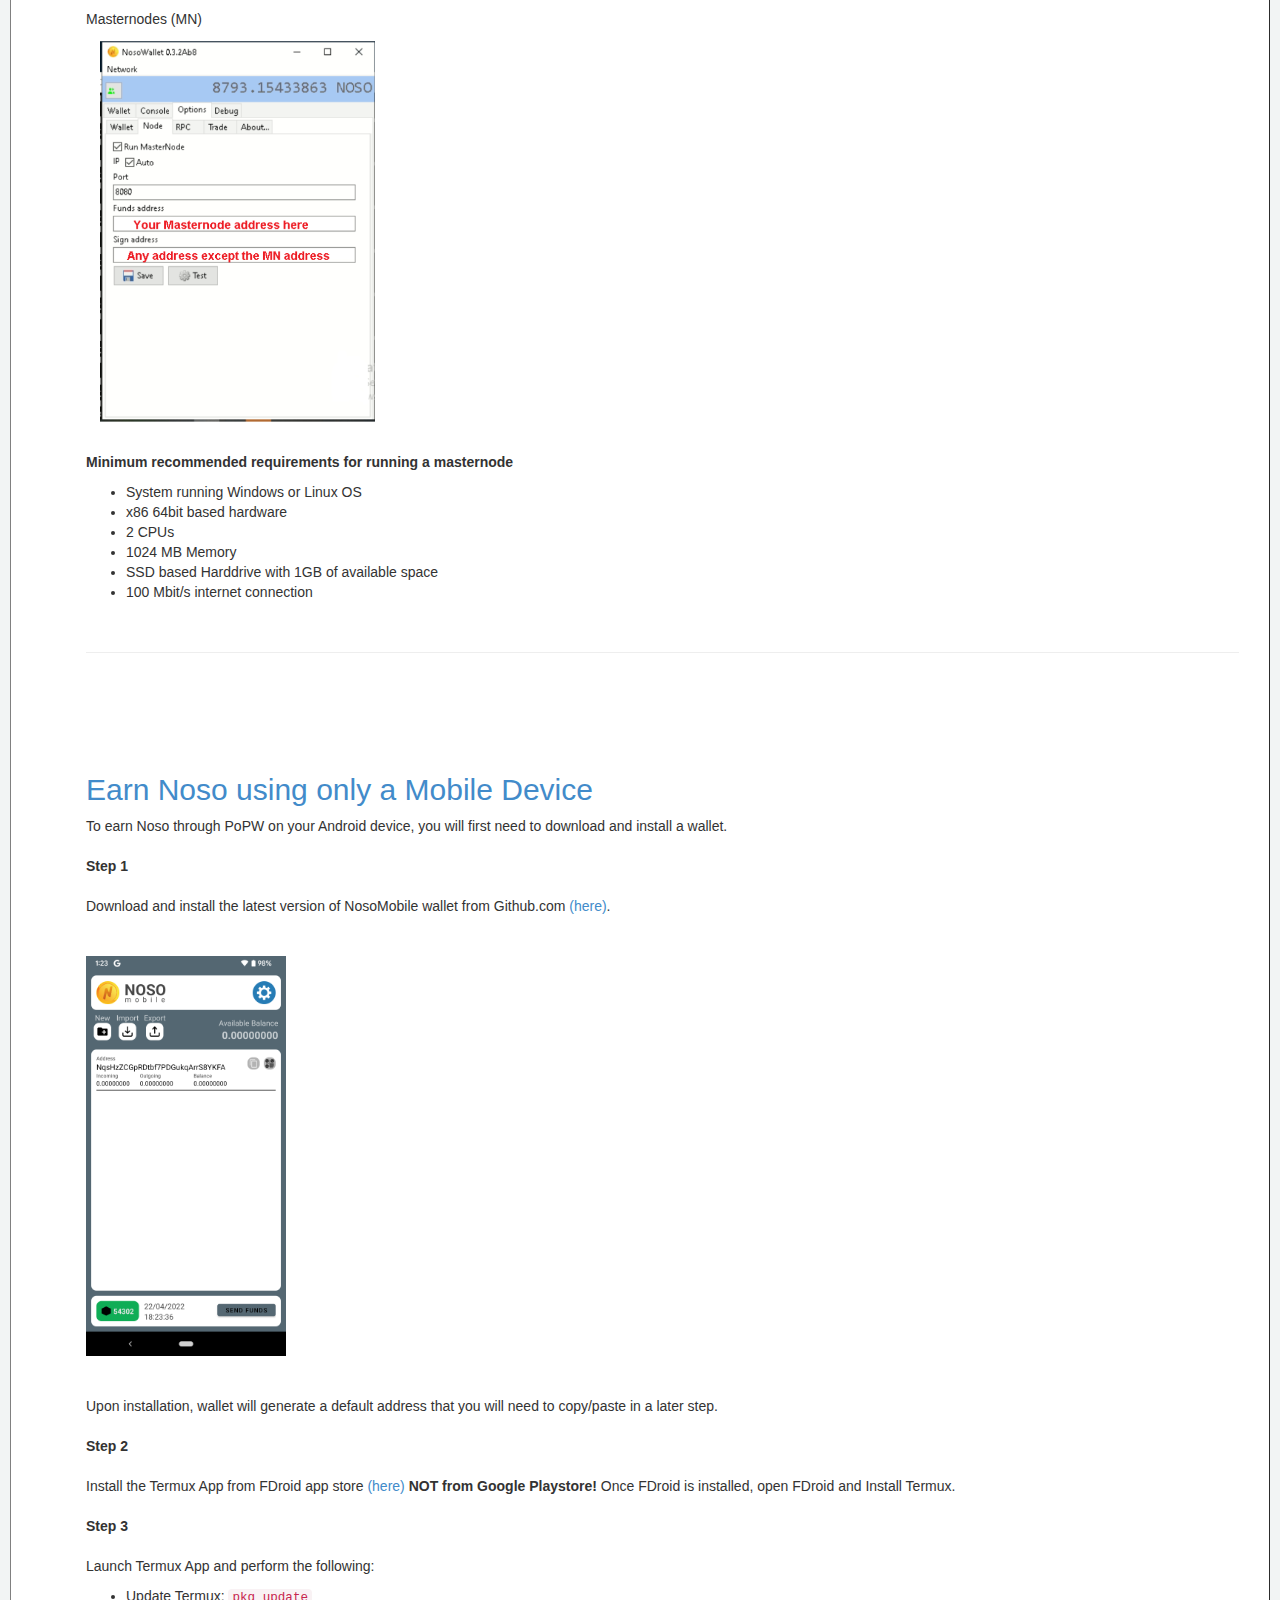
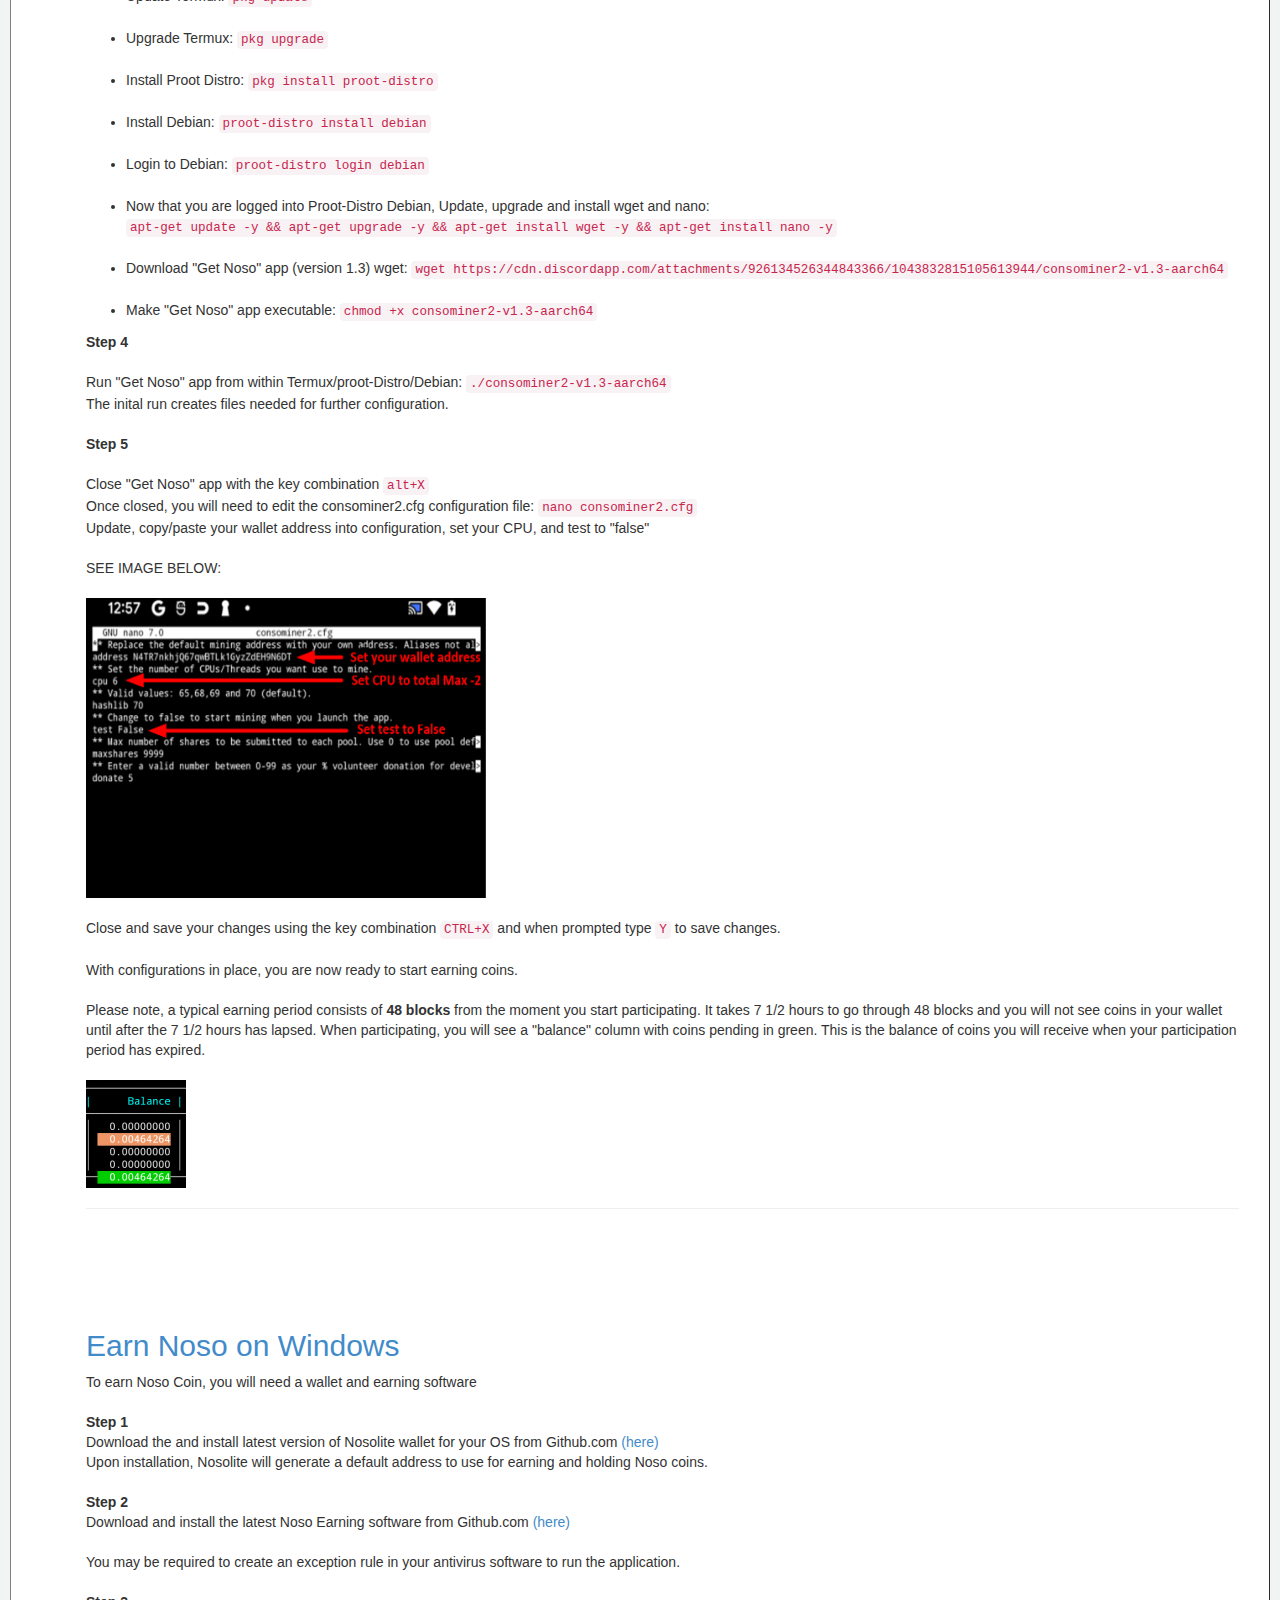
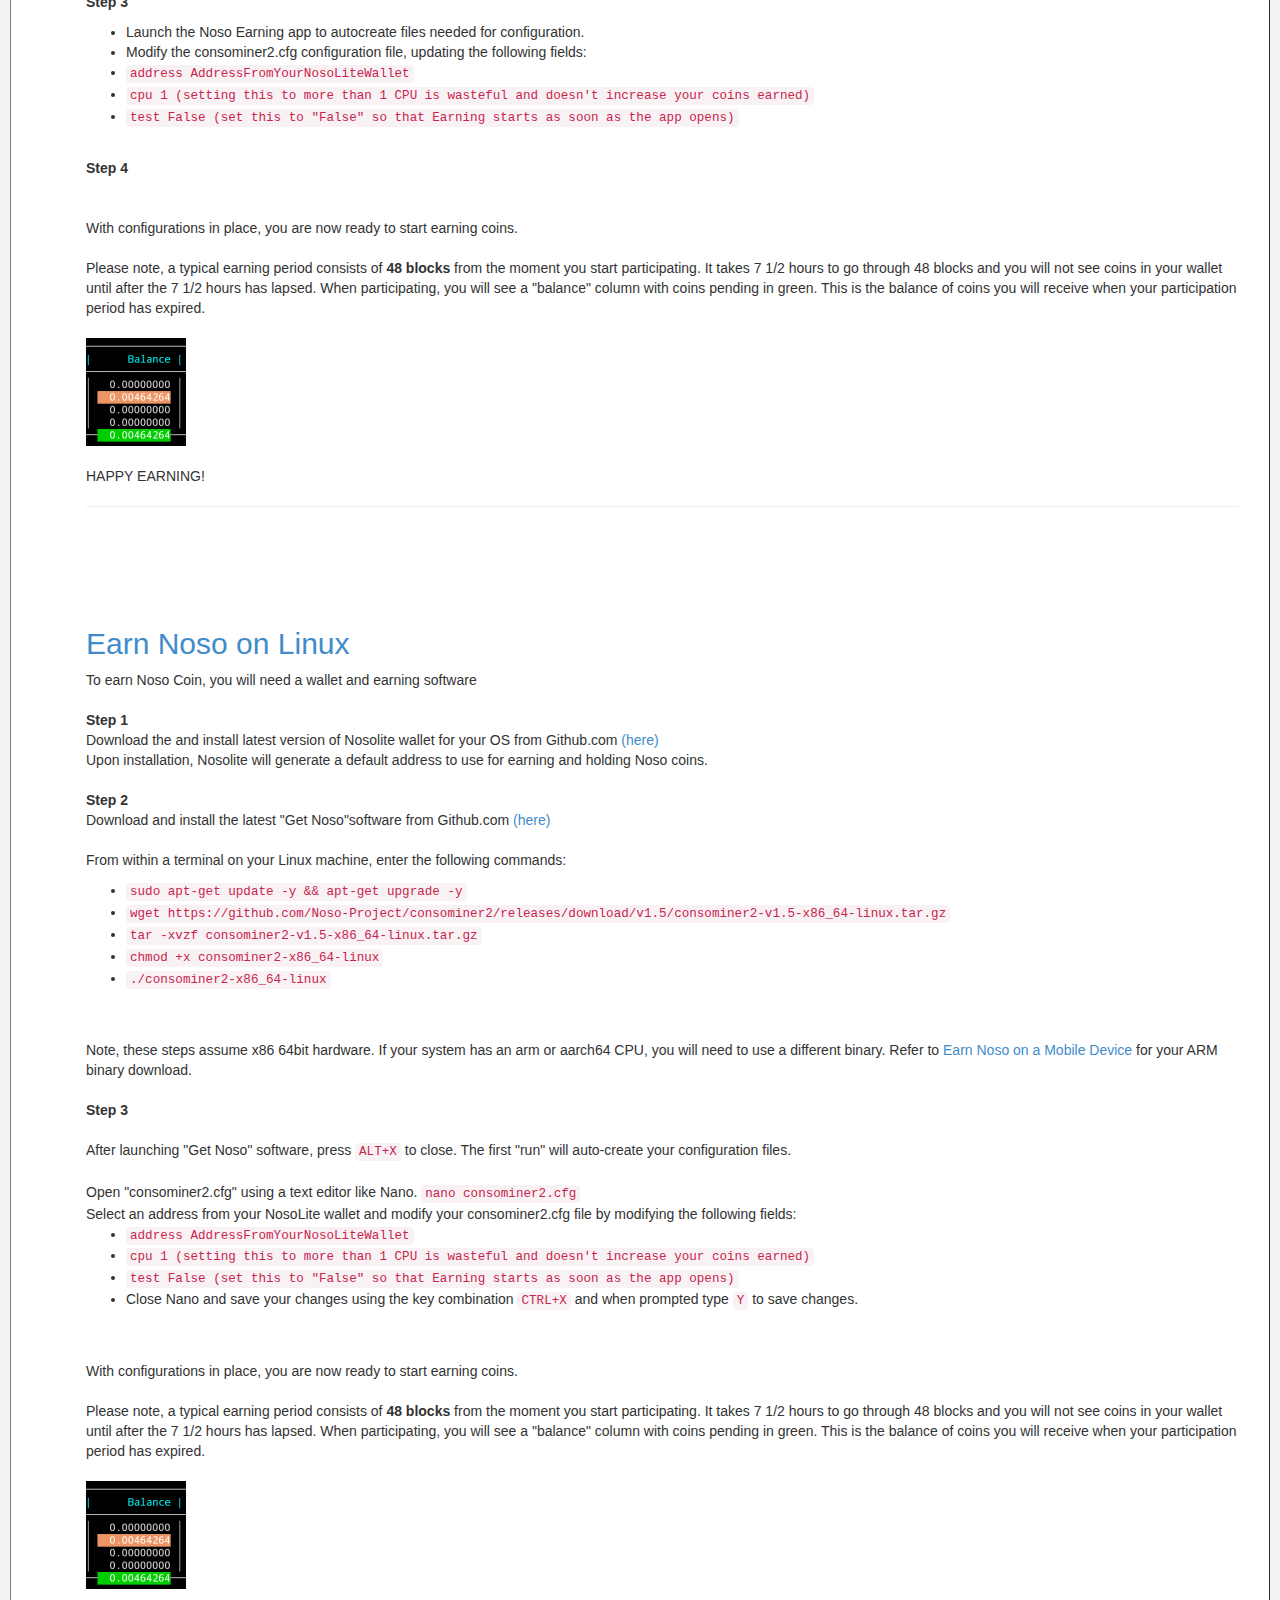
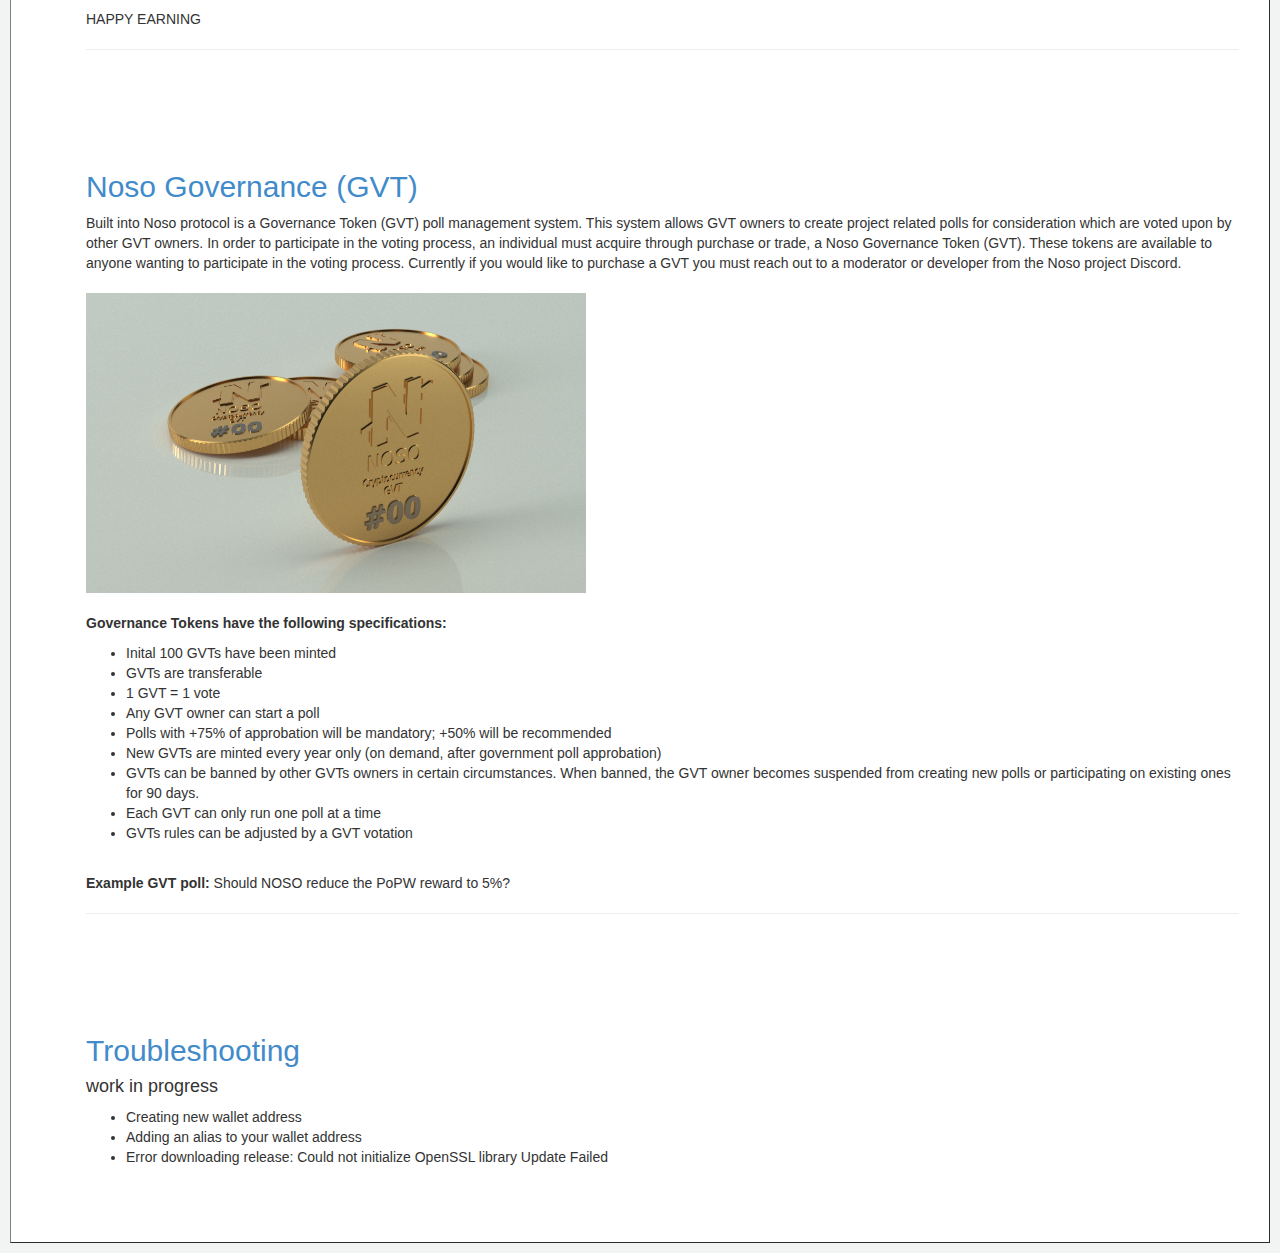
==== commit 08aee3ef: "Update index.html" ====
--- a/index.html
+++ b/index.html
@@ -2,7 +2,7 @@
 <html lang="en">
   <head>
     <meta charset="utf-8">
-    <meta name="viewport" content="width=device-width, initial-scale=1.0">
+    <meta name="viewport" content="width=device-width, initial-scale=1, maximum-scale=1">
     <meta name="description" content="nosodocs">
     <meta name="author" content="gonefishing">
 
--- a/css/simple-sidebar.css
+++ b/css/simple-sidebar.css
@@ -19,11 +19,10 @@
   width: 100%;
   border: 0px outset gray;
   background-color: #F2F4F4;    
-  text-align: left;
-  padding-top: 50px;
-  padding-right: 30px;
-  padding-bottom: 50px;
-  padding-left: 80px;
+  padding-top: 10px;
+  padding-right: 10px;
+  padding-bottom: 10px;
+  padding-left: 10px;
 }
 
 #page-contentdiv-wrapper {
@@ -32,9 +31,9 @@
   background-color: white;    
   text-align: left;
   padding-top: 50px;
-  padding-right: 30px;
+  padding-right: 15px;
   padding-bottom: 50px;
-  padding-left: 80px;
+  padding-left: 60px;
 }
 
 .sidebar-nav {
@@ -96,10 +95,10 @@
 }
 
 #menu-toggle {
-  display: block
-  position:fixed
-      bottom: 50px;
-    left: 50px;   
+  display: hidden;
+  position:fixed;
+   bottom: 50px;
+   left: 50px;   
 }
 
 
@@ -108,7 +107,16 @@
 }
 
 @media (max-width:767px) {
-
+}
+@media (min-width:320px) { 
+.mainWrapnarrow {width:90%; margin:0 auto;}
+}
+@media (min-width:481px) {
+.mainWrapnarrow {width:90%; margin:0 auto;}
+ }
+@media (min-width:641px) { /* portrait tablets, portrait iPad, landscape e-readers, landscape 800x480 or 854x480 phones */
+.mainWrapnarrow {width:90%; margin:0 auto;}
+ }
 #wrapper {
   padding-left: 0;
 }
